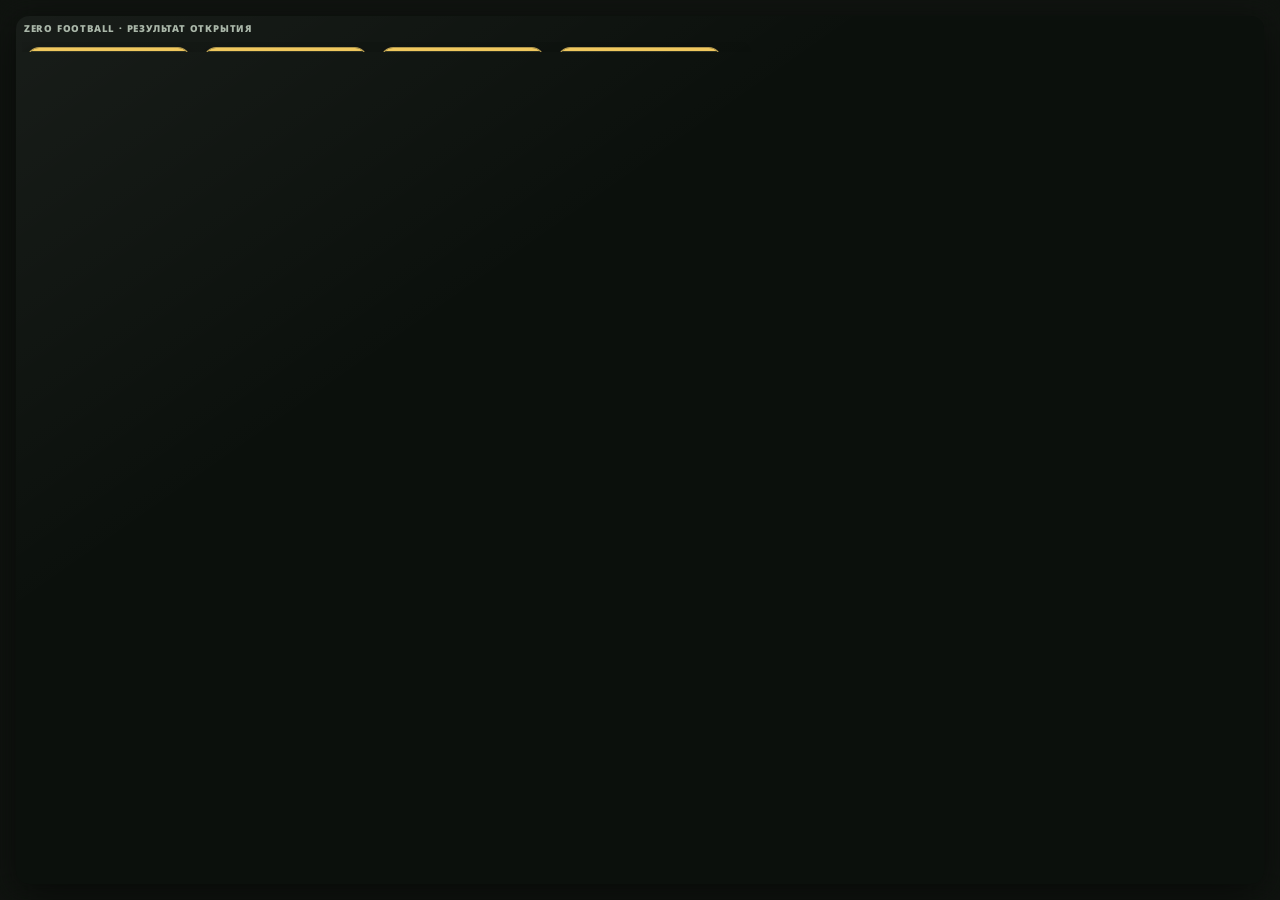
==== test-pack-render.html @ e275e0d5 "199 1" ====
<!doctype html><html lang="ru"><head><meta charset="utf-8"><meta name="viewport" content="width=device-width, initial-scale=1"><link rel="stylesheet" href="css/01-base.css">
<link rel="stylesheet" href="css/02-layout-and-responsive.css">
<link rel="stylesheet" href="css/03-squad-cards.css">
<link rel="stylesheet" href="css/04-layout-economy.css">
<link rel="stylesheet" href="css/05-pitch-and-mobile.css">
<link rel="stylesheet" href="css/06-visual-refinements.css">
<link rel="stylesheet" href="css/07-unified-card-crop.css">
<link rel="stylesheet" href="css/08-player-card-modal.css">
<link rel="stylesheet" href="css/09-theme-library.css">
<link rel="stylesheet" href="css/10-motion-and-pack-opening.css">
<link rel="stylesheet" href="css/11-theme-and-squad-fixes.css">
<link rel="stylesheet" href="css/12-v41-audio-and-pitch.css">
<link rel="stylesheet" href="css/13-v42-final-layout.css">
<link rel="stylesheet" href="css/14-match-action-gallery.css">
<link rel="stylesheet" href="css/15-v45-fixes.css">
<link rel="stylesheet" href="css/16-v46-fixes.css">
<link rel="stylesheet" href="css/17-v47-collection-filters.css">
<link rel="stylesheet" href="css/18-v48-daily-market.css">
<link rel="stylesheet" href="css/19-v49-resolution-fonts.css">
<link rel="stylesheet" href="css/20-v51-match-and-cleanup.css">
<link rel="stylesheet" href="css/21-v52-progression.css">
<link rel="stylesheet" href="css/22-v53-account-stamina.css">
<link rel="stylesheet" href="css/23-v56-release.css?v=56">
<link rel="stylesheet" href="css/24-v57-daily-player-cards.css?v=57">
<link rel="stylesheet" href="css/25-v58-promo-codes.css?v=59">
<link rel="stylesheet" href="css/26-v59-release-fixes.css?v=60">
<link rel="stylesheet" href="css/27-v60-supabase.css?v=60">
<link rel="stylesheet" href="css/28-v61-auth-multiplayer.css?v=61">
<link rel="stylesheet" href="css/29-v62-live-multiplayer.css?v=62">
<link rel="stylesheet" href="css/30-v63-pack-inventory.css?v=63">
<link rel="stylesheet" href="css/31-v64-duplicate-batch-stability.css?v=64">
<link rel="stylesheet" href="css/32-v65-team-upgrades.css?v=66">
<link rel="stylesheet" href="css/33-v66-community.css?v=66">
<link rel="stylesheet" href="css/34-v67-release-polish.css?v=67">
<link rel="stylesheet" href="css/35-v68-mobile-market-design.css?v=68">
<link rel="stylesheet" href="css/36-v69-support-space.css?v=69">
<link rel="stylesheet" href="css/37-v70-transfer-cards-and-admin.css?v=70">
<link rel="stylesheet" href="css/38-v71-medical-and-injuries.css">
<link rel="stylesheet" href="css/39-v74-pack-purchase-visibility.css?v=74">
<link rel="stylesheet" href="css/40-v75-match-pack-stamina-fixes.css?v=75">
<link rel="stylesheet" href="css/41-v76-crest-polish.css?v=77">
<link rel="stylesheet" href="css/42-v77-match-and-pack-layout.css?v=77">
<link rel="stylesheet" href="css/43-v78-single-screen-static-pack-opening.css?v=78">
<link rel="stylesheet" href="css/44-v79-pack-reveal-animation.css?v=79">
<link rel="stylesheet" href="css/45-v81-pack-one-screen.css?v=81">
<link rel="stylesheet" href="css/46-v82-card-shape-and-reveal.css?v=82">
<link rel="stylesheet" href="css/47-v83-crest-and-pack-animation.css?v=83">
<link rel="stylesheet" href="css/48-v85-collection-packs-layout.css?v=85">
<link rel="stylesheet" href="css/49-v86-search-cancel-and-multi-pack.css?v=86">
<link rel="stylesheet" href="css/50-v87-search-cancel.css?v=87">
<link rel="stylesheet" href="css/51-v88-pack-images.css?v=88">
<link rel="stylesheet" href="css/52-v89-pack-player-images.css?v=90">
<link rel="stylesheet" href="css/53-v90-pack-compact-grid.css?v=90">
<link rel="stylesheet" href="css/54-v91-pack-shared-portraits.css?v=91">
<link rel="stylesheet" href="css/55-v92-management-improvements.css?v=92">
<link rel="stylesheet" href="css/56-v93-pack-batch-grid.css?v=93">
<link rel="stylesheet" href="css/64-v94-user-request-fixes.css?v=94">
<link rel="stylesheet" href="css/65-v96-opening-economy-polish.css?v=96">
<link rel="stylesheet" href="css/66-v97-match-results-and-portrait-cards.css?v=97">
<link rel="stylesheet" href="css/67-v98-pack-cards-match-collection.css?v=98"><style>body{margin:0;background:#101410} .pack-opening{position:relative!important;inset:auto!important;min-height:100vh!important;display:block!important;padding:16px!important} .opening-box{width:100%!important;max-height:none!important;min-height:0!important;text-align:left!important} .opening-main{height:calc(100vh - 140px)!important;min-height:0!important} .revealed-cards{height:100%!important} .player-card{max-width:100%!important}</style></head><body><div class="pack-opening"><div class="opening-box"><div class="opening-topline">ZERO FOOTBALL · РЕЗУЛЬТАТ ОТКРЫТИЯ</div><div class="opening-main"><div class="revealed-cards collection-grid"><div class="revealed-card"><article class="player-card" style="--rarity-color:#f0c85e;--player-glow:#f0c85e22"><div class="player-card-head"><div><div class="player-overall">90</div><span class="player-position">ЦП / ОП</span></div><span class="rarity-badge">ЭЛИТА</span></div><div class="player-portrait has-photo"><div class="portrait-circle">КЛ</div><img class="portrait-photo" src="data:image/svg+xml,%3Csvg xmlns='http://www.w3.org/2000/svg' width='400' height='533' viewBox='0 0 400 533'%3E%3Crect width='400' height='533' fill='%233c5945'/%3E%3Ccircle cx='200' cy='140' r='80' fill='%23c99b73'/%3E%3Cpath d='M70 520 Q80 250 200 250 Q320 250 330 520' fill='%231d2936'/%3E%3C/svg%3E" alt="Конрад Лаймер"></div><div class="player-card-body"><strong>Конрад Лаймер</strong><div class="player-meta"><span>🇦🇹 Австрия</span></div><div class="player-market-value">€ 78,5 млн</div><div class="player-meta"><span class="real-club">Бавария</span></div><div class="player-status"></div></div></article></div><div class="revealed-card"><article class="player-card" style="--rarity-color:#f0c85e;--player-glow:#f0c85e22"><div class="player-card-head"><div><div class="player-overall">90</div><span class="player-position">ЦП / ОП</span></div><span class="rarity-badge">ЭЛИТА</span></div><div class="player-portrait has-photo"><div class="portrait-circle">КЛ</div><img class="portrait-photo" src="data:image/svg+xml,%3Csvg xmlns='http://www.w3.org/2000/svg' width='400' height='533' viewBox='0 0 400 533'%3E%3Crect width='400' height='533' fill='%233c5945'/%3E%3Ccircle cx='200' cy='140' r='80' fill='%23c99b73'/%3E%3Cpath d='M70 520 Q80 250 200 250 Q320 250 330 520' fill='%231d2936'/%3E%3C/svg%3E" alt="Конрад Лаймер"></div><div class="player-card-body"><strong>Конрад Лаймер</strong><div class="player-meta"><span>🇦🇹 Австрия</span></div><div class="player-market-value">€ 78,5 млн</div><div class="player-meta"><span class="real-club">Бавария</span></div><div class="player-status"></div></div></article></div><div class="revealed-card"><article class="player-card" style="--rarity-color:#f0c85e;--player-glow:#f0c85e22"><div class="player-card-head"><div><div class="player-overall">90</div><span class="player-position">ЦП / ОП</span></div><span class="rarity-badge">ЭЛИТА</span></div><div class="player-portrait has-photo"><div class="portrait-circle">КЛ</div><img class="portrait-photo" src="data:image/svg+xml,%3Csvg xmlns='http://www.w3.org/2000/svg' width='400' height='533' viewBox='0 0 400 533'%3E%3Crect width='400' height='533' fill='%233c5945'/%3E%3Ccircle cx='200' cy='140' r='80' fill='%23c99b73'/%3E%3Cpath d='M70 520 Q80 250 200 250 Q320 250 330 520' fill='%231d2936'/%3E%3C/svg%3E" alt="Конрад Лаймер"></div><div class="player-card-body"><strong>Конрад Лаймер</strong><div class="player-meta"><span>🇦🇹 Австрия</span></div><div class="player-market-value">€ 78,5 млн</div><div class="player-meta"><span class="real-club">Бавария</span></div><div class="player-status"></div></div></article></div><div class="revealed-card"><article class="player-card" style="--rarity-color:#f0c85e;--player-glow:#f0c85e22"><div class="player-card-head"><div><div class="player-overall">90</div><span class="player-position">ЦП / ОП</span></div><span class="rarity-badge">ЭЛИТА</span></div><div class="player-portrait has-photo"><div class="portrait-circle">КЛ</div><img class="portrait-photo" src="data:image/svg+xml,%3Csvg xmlns='http://www.w3.org/2000/svg' width='400' height='533' viewBox='0 0 400 533'%3E%3Crect width='400' height='533' fill='%233c5945'/%3E%3Ccircle cx='200' cy='140' r='80' fill='%23c99b73'/%3E%3Cpath d='M70 520 Q80 250 200 250 Q320 250 330 520' fill='%231d2936'/%3E%3C/svg%3E" alt="Конрад Лаймер"></div><div class="player-card-body"><strong>Конрад Лаймер</strong><div class="player-meta"><span>🇦🇹 Австрия</span></div><div class="player-market-value">€ 78,5 млн</div><div class="player-meta"><span class="real-club">Бавария</span></div><div class="player-status"></div></div></article></div></div></div></div></div></body></html>
---- css/01-base.css ----
@import url('https://fonts.googleapis.com/css2?family=Barlow+Condensed:wght@500;600;700;800;900&family=Inter:wght@400;500;600;700;800&display=swap');
:root{--bg:#101410;--panel:#191e19;--panel2:#202720;--panel3:#252e25;--text:#f3f5ef;--muted:#9ba69a;--line:rgba(255,255,255,.09);--lime:#c8ff44;--lime2:#a9e62b;--red:#ff655f;--gold:#f7c85a;--blue:#78b6ff;--shadow:0 22px 70px rgba(0,0,0,.28);--radius:18px}
*{box-sizing:border-box}html{background:var(--bg)}body{margin:0;background:radial-gradient(ellipse at 50% -30%,#263726 0,transparent 55%),var(--bg);font-family:Inter,system-ui,sans-serif;color:var(--text);min-height:100vh}button,input,select{font:inherit}button{cursor:pointer}button:focus-visible,input:focus-visible,select:focus-visible{outline:2px solid var(--lime);outline-offset:2px}button:disabled{opacity:.45;cursor:not-allowed}.app-shell{min-height:100vh}.boot-screen{min-height:100vh;display:flex;flex-direction:column;align-items:center;justify-content:center;gap:14px;color:var(--muted)}.boot-screen p{font-size:12px}.brand-mark{width:58px;height:58px;background:var(--lime);color:#10150b;display:grid;place-items:center;font:900 25px 'Barlow Condensed',sans-serif;transform:skew(-7deg);border-radius:12px}.brand-name{font:900 28px 'Barlow Condensed',sans-serif;letter-spacing:1.4px;color:#fff}.brand-name span{color:var(--lime)}
/* shared */
.eyebrow{font-size:10px;text-transform:uppercase;letter-spacing:1.7px;color:var(--lime);font-weight:800}.muted{color:var(--muted)}.small{font-size:12px}.tiny{font-size:10px}.h1,.h2,.h3{font-family:'Barlow Condensed',Impact,sans-serif;letter-spacing:.3px;margin:0;text-transform:uppercase}.h1{font-size:clamp(32px,4vw,48px);line-height:1}.h2{font-size:28px}.h3{font-size:20px}.page-subtitle{color:var(--muted);font-size:13px;margin:9px 0 0;line-height:1.6}.btn{transition:transform .12s ease,filter .12s ease,box-shadow .12s ease}.btn:active,.match-choice:active,.player-slot:active,.pack-card button:active{transform:translateY(2px) scale(.97);filter:brightness(1.2);box-shadow:0 0 0 3px rgba(200,255,68,.15)}
.btn{border:1px solid transparent;border-radius:11px;padding:12px 16px;display:inline-flex;align-items:center;justify-content:center;gap:8px;font-size:12px;font-weight:800;letter-spacing:.1px;transition:transform .15s,background .15s,border-color .15s;color:var(--text);background:var(--panel3)}.btn:hover{transform:translateY(-1px)}.btn-primary{background:var(--lime);color:#13180b}.btn-primary:hover{background:#d8ff78}.btn-secondary{background:rgba(255,255,255,.055);border-color:var(--line)}.btn-quiet{background:transparent;border-color:var(--line);color:var(--muted)}.btn-danger{background:rgba(255,101,95,.13);border-color:rgba(255,101,95,.22);color:#ff9792}.btn-sm{padding:8px 11px;font-size:11px;border-radius:9px}.btn-full{width:100%}.icon-btn{height:36px;width:36px;border:1px solid var(--line);border-radius:10px;background:rgba(255,255,255,.045);color:var(--text);display:grid;place-items:center}.card{background:linear-gradient(145deg,rgba(255,255,255,.035),transparent 65%),var(--panel);border:1px solid var(--line);border-radius:var(--radius);padding:20px;min-width:0}.card-header{display:flex;align-items:flex-start;justify-content:space-between;gap:14px;margin-bottom:17px}.card-header p{margin:5px 0 0;color:var(--muted);font-size:12px;line-height:1.5}.divider{height:1px;background:var(--line);margin:15px 0}.pill{display:inline-flex;align-items:center;gap:6px;padding:6px 9px;border-radius:99px;background:rgba(255,255,255,.07);color:#d9e0d7;font-size:10px;font-weight:800}.pill-lime{background:rgba(200,255,68,.12);color:var(--lime)}.pill-red{background:rgba(255,101,95,.13);color:#ff9691}.field{display:flex;flex-direction:column;gap:8px;min-width:0}.field label{color:#bbc4b8;font-size:11px;font-weight:700}.field input,.field select{background:#111611;border:1px solid var(--line);color:var(--text);border-radius:10px;padding:12px 13px;width:100%;min-width:0}.field input::placeholder{color:#647064}.field select{appearance:auto}.field-row{display:grid;grid-template-columns:1fr 1fr;gap:12px}.form-grid{display:grid;gap:15px}.section-heading{display:flex;align-items:flex-end;justify-content:space-between;gap:16px;margin-bottom:20px}.section-heading .actions{display:flex;gap:8px;flex-wrap:wrap}.color-pair{display:flex;gap:8px;align-items:center}.color-input{height:39px;width:47px;padding:3px!important;border-radius:9px!important;overflow:hidden}.statline{display:flex;justify-content:space-between;gap:10px;color:var(--muted);font-size:11px;margin:9px 0 5px}.progress{height:5px;background:rgba(255,255,255,.09);border-radius:9px;overflow:hidden}.progress span{height:100%;display:block;background:var(--lime);border-radius:9px}.empty-state{padding:36px 20px;border:1px dashed rgba(255,255,255,.16);border-radius:16px;text-align:center;color:var(--muted)}.empty-icon{font-size:29px;margin-bottom:9px}.empty-state strong{display:block;color:var(--text);margin-bottom:6px}.topline{display:flex;align-items:center;justify-content:space-between;gap:12px;margin-bottom:22px}.topline .tagline{font-size:11px;color:var(--muted)}
/* start */
.start-screen{min-height:100vh;padding:30px 18px;display:grid;place-items:center;position:relative;overflow:hidden}.start-screen:before,.start-screen:after{content:'';position:absolute;border:1px solid rgba(200,255,68,.08);border-radius:50%;width:660px;height:660px;pointer-events:none}.start-screen:after{width:900px;height:900px}.start-wrap{width:min(100%,1000px);position:relative;z-index:1}.start-brand{display:flex;align-items:center;gap:12px;margin-bottom:35px}.start-brand .brand-mark{width:50px;height:50px}.start-brand .brand-name{font-size:25px}.start-layout{display:grid;grid-template-columns:1fr .9fr;gap:22px;align-items:stretch}.start-hero{min-height:490px;position:relative;overflow:hidden;background:linear-gradient(160deg,rgba(200,255,68,.13),transparent 45%),linear-gradient(135deg,#202a21,#111511);border:1px solid var(--line);border-radius:24px;padding:34px;display:flex;flex-direction:column;justify-content:space-between}.hero-orb{position:absolute;width:270px;height:270px;border:1px solid rgba(200,255,68,.23);border-radius:50%;right:-78px;top:120px;box-shadow:0 0 0 24px rgba(200,255,68,.025),0 0 0 60px rgba(200,255,68,.018)}.hero-orb:before{content:'⚽';position:absolute;font-size:150px;left:38px;top:40px;filter:drop-shadow(0 12px 28px #0008)}.start-hero h1{font:900 clamp(54px,7vw,88px)/.85 'Barlow Condensed',sans-serif;letter-spacing:-1.5px;text-transform:uppercase;margin:23px 0}.start-hero h1 span{color:var(--lime)}.hero-bottom{position:relative;z-index:1}.hero-bottom p{font-size:12px;line-height:1.7;color:#aeb9ac;max-width:280px}.feature-row{display:flex;gap:7px;flex-wrap:wrap;margin-top:18px}.feature-row span{background:rgba(255,255,255,.07);border:1px solid var(--line);border-radius:7px;padding:7px 9px;font-size:9px;font-weight:800;letter-spacing:.4px}.start-panel{background:var(--panel);border:1px solid var(--line);border-radius:24px;padding:27px;min-height:490px;display:flex;flex-direction:column}.start-panel h2{font:800 30px 'Barlow Condensed',sans-serif;text-transform:uppercase;margin:8px 0}.start-panel>p{color:var(--muted);font-size:12px;line-height:1.7;margin:0 0 22px}.saved-clubs{display:grid;gap:9px;margin-bottom:15px}.saved-club-row{display:flex;gap:6px;align-items:stretch}.saved-club-row .saved-club{flex:1;min-width:0}.saved-club-row>.btn{flex-shrink:0}.saved-club{display:flex;align-items:center;gap:12px;background:#111611;border:1px solid var(--line);padding:12px;border-radius:13px;text-align:left;color:var(--text);width:100%}.saved-club:hover{border-color:rgba(200,255,68,.45);background:#1a2119}.club-crest{width:43px;height:43px;flex-shrink:0;display:grid;place-items:center;clip-path:polygon(8% 0,92% 0,88% 71%,50% 100%,12% 71%);font-size:23px;background:var(--crest-color,var(--lime));color:#13170c}.saved-club-copy{flex:1;min-width:0}.saved-club-copy strong{display:block;font-size:12px;overflow:hidden;text-overflow:ellipsis;white-space:nowrap}.saved-club-copy small{display:block;color:var(--muted);font-size:10px;margin-top:4px}.saved-club .club-arrow{color:var(--lime);font-size:19px}.start-footer{margin-top:auto;padding-top:20px;color:#6f7b6e;font-size:10px;line-height:1.5}.create-club-form{display:grid;gap:14px}.logo-editor{display:flex;align-items:center;gap:14px;background:#111611;border:1px solid var(--line);border-radius:13px;padding:13px}.crest-big{height:70px;width:63px;flex-shrink:0;display:grid;place-items:center;clip-path:polygon(8% 0,92% 0,88% 71%,50% 100%,12% 71%);font-size:30px;color:#10140c;background:var(--crest-color,var(--lime));text-shadow:0 1px rgba(255,255,255,.3)}.symbol-picks{display:flex;gap:5px;flex-wrap:wrap}.symbol-pick{border:1px solid var(--line);background:#222a21;border-radius:8px;width:31px;height:31px;display:grid;place-items:center}.symbol-pick.active{border-color:var(--lime);background:rgba(200,255,68,.12)}
/* application layout */
.game-layout{min-height:100vh;display:grid;grid-template-columns:234px minmax(0,1fr)}.sidebar{position:sticky;top:0;height:100vh;padding:24px 15px 16px;background:#121712;border-right:1px solid var(--line);display:flex;flex-direction:column;z-index:5}.sidebar-brand{display:flex;align-items:center;gap:10px;padding:0 10px 26px}.sidebar-brand .brand-mark{width:39px;height:39px;border-radius:9px;font-size:19px}.sidebar-brand .brand-name{font-size:18px;letter-spacing:.6px}.nav-label{color:#697466;font-size:9px;letter-spacing:1.6px;font-weight:900;padding:12px 12px 8px;text-transform:uppercase}.nav-menu{display:grid;gap:5px}.nav-item{border:1px solid transparent;background:transparent;color:#9aa596;display:flex;align-items:center;gap:12px;text-align:left;padding:12px;border-radius:10px;font-size:12px;font-weight:700;transition:.15s}.nav-item:hover{background:rgba(255,255,255,.04);color:#fff}.nav-item.active{background:rgba(200,255,68,.11);border-color:rgba(200,255,68,.12);color:var(--lime)}.nav-icon{width:21px;text-align:center;font-size:16px}.nav-spacer{flex:1}.sidebar-club{border:1px solid var(--line);background:rgba(255,255,255,.025);border-radius:13px;padding:12px;margin-top:16px}.sidebar-club-head{display:flex;align-items:center;gap:9px}.sidebar-club .club-crest{width:35px;height:35px;font-size:18px}.sidebar-club strong{font-size:11px;display:block;max-width:120px;white-space:nowrap;overflow:hidden;text-overflow:ellipsis}.sidebar-club small{color:var(--muted);font-size:9px}.sidebar-club .balance{margin-top:12px;padding-top:10px;border-top:1px solid var(--line);display:flex;justify-content:space-between;font-size:11px}.sidebar-bottom{display:flex;gap:6px;margin-top:10px}.sidebar-bottom .btn{flex:1;padding:9px 5px;font-size:9px}.main-area{min-width:0;padding:25px clamp(16px,3.2vw,43px) 45px;max-width:1600px;width:100%;margin:0 auto}.topbar{display:flex;align-items:center;justify-content:space-between;gap:16px;margin-bottom:28px}.crumb{display:flex;align-items:center;gap:8px;color:var(--muted);font-size:11px}.crumb b{color:#edf1e8}.top-actions{display:flex;align-items:center;gap:9px}.coin-chip{display:flex;align-items:center;gap:7px;background:#24291f;border:1px solid rgba(200,255,68,.15);padding:9px 12px;border-radius:10px;color:var(--lime);font-size:11px;font-weight:800}.profile-circle{width:34px;height:34px;border-radius:10px;background:var(--lime);color:#14180b;display:grid;place-items:center;font-weight:900;font-size:12px}.mobile-menu{display:none}
/* dashboard */
.welcome-banner{position:relative;overflow:hidden;min-height:230px;padding:29px 32px;background:linear-gradient(105deg,rgba(200,255,68,.12),transparent 60%),linear-gradient(130deg,#283527,#161d16);border:1px solid rgba(200,255,68,.15);border-radius:20px;display:flex;align-items:center;justify-content:space-between;gap:20px;margin-bottom:19px}.welcome-banner:after{content:'⚽';position:absolute;right:6%;top:5%;font-size:170px;opacity:.09;transform:rotate(-22deg);pointer-events:none}.welcome-copy{position:relative;z-index:1;max-width:520px}.welcome-copy h1{font:900 clamp(34px,4vw,48px)/.96 'Barlow Condensed',sans-serif;margin:12px 0;text-transform:uppercase}.welcome-copy h1 span{color:var(--lime)}.welcome-copy p{font-size:12px;color:#aeb8a9;line-height:1.7;max-width:420px;margin-bottom:20px}.banner-crest-wrap{position:relative;z-index:1;margin-right:6%;}.banner-crest{width:137px;height:150px;display:grid;place-items:center;clip-path:polygon(6% 0,94% 0,87% 75%,50% 100%,13% 75%);background:var(--crest-color,var(--lime));color:#11170b;font-size:70px;filter:drop-shadow(0 15px 20px #0008);position:relative}.banner-crest:after{content:'';position:absolute;inset:9px;clip-path:inherit;border:2px solid currentColor;opacity:.6}.stat-grid{display:grid;grid-template-columns:repeat(4,minmax(0,1fr));gap:12px;margin-bottom:19px}.metric-card{background:var(--panel);border:1px solid var(--line);border-radius:14px;padding:16px;min-width:0}.metric-top{display:flex;justify-content:space-between;align-items:center;color:var(--muted);font-size:10px;gap:5px}.metric-symbol{height:29px;width:29px;border-radius:9px;display:grid;place-items:center;background:rgba(200,255,68,.1);color:var(--lime);font-size:14px}.metric-value{font:800 31px 'Barlow Condensed',sans-serif;margin:12px 0 3px}.metric-note{font-size:9px;color:#80907c}.dashboard-grid{display:grid;grid-template-columns:1.2fr .8fr;gap:16px}.quick-actions{display:grid;grid-template-columns:1fr 1fr;gap:9px}.quick-action{background:#202720;border:1px solid var(--line);border-radius:12px;padding:14px;text-align:left;color:var(--text);min-height:105px}.quick-action:hover{border-color:rgba(200,255,68,.45)}.quick-action .qa-icon{font-size:22px;margin-bottom:11px}.quick-action strong{font-size:11px;display:block;margin-bottom:4px}.quick-action small{color:var(--muted);font-size:10px;line-height:1.5}.recent-list{display:grid;gap:0}.recent-row{display:flex;align-items:center;gap:11px;padding:12px 0;border-bottom:1px solid var(--line)}.recent-row:last-child{border-bottom:0}.recent-icon{width:35px;height:35px;border-radius:10px;background:rgba(255,255,255,.055);display:grid;place-items:center;flex-shrink:0}.recent-row strong{display:block;font-size:11px}.recent-row small{color:var(--muted);font-size:10px;display:block;margin-top:4px}.recent-row .right{margin-left:auto;text-align:right;font-size:11px;font-weight:800}.positive{color:var(--lime)}
/* team */
.team-layout{display:grid;grid-template-columns:minmax(0,1.25fr) minmax(270px,.75fr);gap:16px;align-items:start}.team-controls{display:flex;align-items:center;gap:8px;flex-wrap:wrap}.select-compact{max-width:160px;background:#111611;border:1px solid var(--line);color:var(--text);padding:9px;border-radius:9px;font-size:11px}.pitch{position:relative;min-height:450px;border-radius:15px;overflow:hidden;border:1px solid rgba(255,255,255,.23);background:repeating-linear-gradient(0deg,rgba(255,255,255,.035) 0px,rgba(255,255,255,.035) 54px,rgba(255,255,255,.008) 54px,rgba(255,255,255,.008) 108px),linear-gradient(120deg,#28512f,#193c25);margin-bottom:15px}.pitch:before{content:'';position:absolute;left:4%;right:4%;top:4%;bottom:4%;border:1px solid rgba(255,255,255,.35);border-radius:2px;pointer-events:none}.pitch-circle{position:absolute;width:126px;height:126px;left:50%;top:50%;transform:translate(-50%,-50%);border:1px solid rgba(255,255,255,.32);border-radius:50%}.pitch-midline{position:absolute;top:50%;left:4%;right:4%;border-top:1px solid rgba(255,255,255,.32)}.penalty{position:absolute;left:29%;right:29%;height:14%;border:1px solid rgba(255,255,255,.32)}.penalty.top{top:4%;border-top:0}.penalty.bottom{bottom:4%;border-bottom:0}.player-slot-wrap{position:absolute;transform:translate(-50%,-50%);display:flex;align-items:center;flex-direction:column}.player-slot-wrap .player-slot{position:static;transform:none}.captain-toggle{position:absolute;right:-7px;top:-7px;z-index:3;border:1px solid #f7c85a;background:#202720;color:#f7c85a;border-radius:50%;width:21px;height:21px;font-size:12px;padding:0}.captain-active{background:#f7c85a;color:#171a12}.slot-portrait{height:100%;width:100%;object-fit:cover;object-position:top center;border-radius:8px}.player-slot{position:absolute;transform:translate(-50%,-50%);width:70px;border:0;background:transparent;color:#fff;padding:0;text-align:center;z-index:2}.player-slot:hover .slot-card{position:relative;overflow:hidden}.slot-card .rating{z-index:2}.slot-card{border-color:var(--lime);transform:translateY(-3px)}.slot-card{position:relative;overflow:hidden}.slot-card .rating{z-index:2}.slot-card{height:48px;min-width:48px;width:48px;margin:0 auto 4px;display:flex;flex-direction:column;align-items:center;justify-content:center;clip-path:polygon(7% 0,93% 0,88% 73%,50% 100%,12% 73%);background:var(--crest-color,var(--lime));color:#11160c;font-size:17px;font-weight:900;transition:.15s;position:relative}.slot-card .rating{position:absolute;top:2px;left:4px;font-size:10px}.slot-name{font-size:9px;line-height:1.1;text-shadow:0 1px 4px #000;font-weight:800;max-width:70px;overflow:hidden;text-overflow:ellipsis;white-space:nowrap}.slot-role{font-size:8px;color:#d5e5d1;text-shadow:0 1px 4px #000;margin-top:3px}.bench-grid{display:grid;grid-template-columns:repeat(5,minmax(0,1fr));gap:8px}.bench-card{background:#202720;border:1px solid var(--line);padding:9px 4px;border-radius:10px;text-align:center;color:var(--text);min-width:0}.bench-card:hover{border-color:var(--lime)}.bench-avatar{width:34px;height:38px;clip-path:polygon(7% 0,93% 0,88% 73%,50% 100%,12% 73%);background:var(--rarity-color,var(--lime));color:#11160b;display:grid;place-items:center;margin:0 auto 7px;font:900 13px 'Barlow Condensed',sans-serif}.bench-card strong{display:block;font-size:9px;overflow:hidden;text-overflow:ellipsis;white-space:nowrap}.bench-card small{color:var(--muted);font-size:8px;display:block;margin-top:4px}.squad-list{display:grid;gap:8px}.squad-item{display:flex;align-items:center;gap:10px;background:rgba(255,255,255,.025);border:1px solid var(--line);padding:9px;border-radius:11px;min-width:0}.mini-player{width:46px;height:58px;flex-shrink:0;position:relative;overflow:hidden;border-radius:7px;clip-path:none;background:#18251d;color:transparent}clip-path:polygon(7% 0,93% 0,88% 73%,50% 100%,12% 73%);background:var(--rarity-color,var(--lime));color:#11160b;display:grid;place-items:center;font:900 15px 'Barlow Condensed',sans-serif}.squad-info{flex:1;min-width:0}.squad-info strong{font-size:11px;display:block;white-space:normal;overflow-wrap:anywhere;line-height:1.15}.squad-info small{font-size:9px;color:var(--muted);display:block;margin-top:3px}.rating-badge{font:800 17px 'Barlow Condensed',sans-serif;color:#f6d878}.squad-tools{display:flex;gap:7px;flex-wrap:wrap}.style-cards{display:grid;grid-template-columns:repeat(3,1fr);gap:7px}.style-option{border:1px solid var(--line);background:#141914;color:var(--muted);border-radius:10px;padding:12px 7px;text-align:center}.style-option .style-icon{font-size:19px;display:block;margin-bottom:7px}.style-option strong{font-size:10px;display:block}.style-option small{font-size:9px;display:block;margin-top:4px}.style-option.active{border-color:var(--lime);background:rgba(200,255,68,.09);color:var(--lime)}
/* player cards & packs */
.pack-grid{display:grid;grid-template-columns:repeat(3,minmax(0,1fr));gap:15px}.pack-card{border:1px solid var(--line);border-radius:18px;padding:18px;background:linear-gradient(160deg,rgba(255,255,255,.04),transparent 55%),var(--panel);position:relative;overflow:hidden;display:flex;flex-direction:column;min-height:315px}.pack-card:before{content:'';position:absolute;width:190px;height:190px;right:-70px;top:-65px;border-radius:50%;background:var(--pack-glow,rgba(200,255,68,.12));filter:blur(6px)}.pack-art{height:112px;display:grid;place-items:center;position:relative;margin-bottom:12px}.pack-box{height:96px;width:74px;position:relative;display:grid;place-items:center;background:linear-gradient(145deg,var(--pack-color,#d0ff64),#354426);clip-path:polygon(12% 0,88% 0,100% 15%,100% 88%,50% 100%,0 88%,0 15%);color:#10150b;font:900 21px 'Barlow Condensed',sans-serif;transform:rotate(-7deg);box-shadow:0 14px 30px #0008}.pack-box:after{content:'ZF';position:absolute;left:0;right:0;top:35px;padding:5px;background:rgba(255,255,255,.35);text-align:center;font-size:20px}.pack-type{font-size:9px;letter-spacing:1.5px;font-weight:900;color:var(--pack-color,var(--lime));text-transform:uppercase}.pack-card h3{font:800 23px 'Barlow Condensed',sans-serif;text-transform:uppercase;margin:7px 0}.pack-card p{font-size:10px;color:var(--muted);line-height:1.6;margin:0 0 16px;min-height:33px}.pack-bottom{margin-top:auto;display:flex;align-items:center;justify-content:space-between;gap:8px}.pack-price{font-size:12px;font-weight:900;color:var(--gold)}.pack-footnote{font-size:10px;color:var(--muted);margin-top:15px}.rarity-badge{font-size:8px;text-transform:uppercase;letter-spacing:.5px;font-weight:900;padding:4px 6px;border-radius:5px;background:rgba(255,255,255,.08);color:var(--rarity-color,var(--lime))}.player-grid{display:grid;grid-template-columns:repeat(auto-fill,minmax(150px,1fr));gap:12px}.player-card{border:1px solid rgba(255,255,255,.12);border-radius:13px;overflow:hidden;background:linear-gradient(160deg,var(--player-glow,rgba(200,255,68,.13)),transparent 42%),#202820;position:relative;min-width:0}.player-card:before{content:'';height:3px;position:absolute;top:0;left:0;right:0;background:var(--rarity-color,var(--lime))}.player-card-head{padding:12px 12px 5px;display:flex;justify-content:space-between;align-items:flex-start;gap:5px}.player-overall{font:900 27px 'Barlow Condensed',sans-serif;color:var(--rarity-color,var(--lime));line-height:1}.player-position{display:block;font-size:9px;font-weight:800;color:var(--muted);margin-top:3px}.player-portrait{height:77px;display:grid;place-items:center;position:relative}.portrait-circle{width:69px;height:69px;border-radius:50% 50% 43% 43%;background:linear-gradient(145deg,var(--rarity-color,var(--lime)),#263124);display:grid;place-items:center;color:#11160b;font:900 29px 'Barlow Condensed',sans-serif;border:3px solid rgba(255,255,255,.17);box-shadow:0 8px 18px #0005}.player-number{position:absolute;bottom:0;font:900 21px 'Barlow Condensed',sans-serif;color:rgba(255,255,255,.18)}.player-card-body{padding:11px 12px 13px}.player-card-body strong{font-size:11px;display:block;overflow:hidden;text-overflow:ellipsis;white-space:nowrap}.player-meta{font-size:9px;color:var(--muted);display:flex;justify-content:space-between;gap:6px;margin-top:5px}.player-mini-stats{display:grid;grid-template-columns:repeat(3,1fr);gap:3px;margin-top:10px}.player-mini-stats span{border-radius:5px;background:rgba(0,0,0,.18);text-align:center;padding:5px 1px;font-size:8px;color:#d1d9ce}.player-mini-stats b{color:var(--text);display:block;font-size:10px;margin-bottom:3px}.pack-opening{position:fixed;inset:0;background:rgba(5,8,5,.86);z-index:30;display:grid;place-items:center;padding:20px;backdrop-filter:blur(10px)}.opening-box{width:min(100%,900px);max-height:92vh;overflow:auto;text-align:center;padding:12px}.pack-opening{animation:overlayIn .25s ease-out}@keyframes overlayIn{from{opacity:0}to{opacity:1}}.pack-opening .opening-box{animation:boxPop .35s ease-out}@keyframes boxPop{from{transform:scale(.94) translateY(12px)}to{transform:none}}.opening-flash{font:900 clamp(36px,7vw,68px)/.92 'Barlow Condensed',sans-serif;text-transform:uppercase;margin:15px 0}.opening-flash span{color:var(--lime)}.revealed-cards{display:grid;grid-template-columns:repeat(auto-fit,minmax(120px,1fr));gap:10px;margin:25px 0}.revealed-card{opacity:0;animation:packDrop .62s cubic-bezier(.2,.8,.2,1) forwards;transform-origin:top center}.revealed-card:nth-child(1){animation-delay:.35s}.revealed-card:nth-child(2){animation-delay:1.05s}.revealed-card:nth-child(3){animation-delay:1.75s}.revealed-card:nth-child(4){animation-delay:2.45s}.revealed-card:nth-child(5){animation-delay:3.15s}@keyframes packDrop{0%{opacity:0;transform:translateY(-90px) rotate(9deg) scale(.78);filter:brightness(2)}65%{opacity:1;transform:translateY(8px) rotate(-3deg) scale(1.04);filter:brightness(1.3)}82%{transform:translateY(-4px) rotate(1deg) scale(.99)}100%{opacity:1;transform:translateY(0) rotate(0) scale(1);filter:none}}
/* editor */
.editor-layout{display:grid;grid-template-columns:minmax(0,1fr) minmax(270px,.8fr);gap:16px}.kit-preview-wrap{background:radial-gradient(ellipse at 50% 45%,#2d3c2a,transparent 68%),#151b15;border:1px solid var(--line);border-radius:15px;display:grid;place-items:center;min-height:260px;padding:20px}.kit-shirt{width:130px;height:145px;position:relative;background:var(--crest-color,var(--lime));clip-path:polygon(25% 0,38% 8%,62% 8%,75% 0,100% 21%,84% 43%,73% 34%,73% 100%,27% 100%,27% 34%,16% 43%,0 21%);filter:drop-shadow(0 13px 20px #0008)}.kit-shirt.pattern-stripes{background:repeating-linear-gradient(90deg,var(--kit-primary) 0 20px,var(--kit-secondary) 20px 36px)}.kit-shirt.pattern-halves{background:linear-gradient(90deg,var(--kit-primary) 0 50%,var(--kit-secondary) 50%)}.kit-shirt.pattern-hoops{background:repeating-linear-gradient(0deg,var(--kit-primary) 0 19px,var(--kit-secondary) 19px 35px)}.kit-shirt.pattern-diagonal{background:repeating-linear-gradient(135deg,var(--kit-primary) 0 24px,var(--kit-secondary) 24px 43px)}.kit-sponsor-mark{position:absolute;top:75px;left:0;right:0;text-align:center;font:900 8px Arial;color:#111;background:#ffffffbb;padding:2px 0}.kit-shirt:after{content:'ZF';position:absolute;top:48px;left:0;right:0;text-align:center;font:900 18px 'Barlow Condensed',sans-serif;color:rgba(0,0,0,.45)}.pattern-options{display:grid;grid-template-columns:repeat(3,1fr);gap:8px}.pattern-option{background:#151a15;color:var(--muted);border:1px solid var(--line);padding:10px 6px;border-radius:10px;text-align:center;font-size:10px}.pattern-option.active{color:var(--lime);border-color:var(--lime);background:rgba(200,255,68,.07)}.club-identity-preview{display:flex;align-items:center;gap:13px;padding:15px;background:#151a15;border:1px solid var(--line);border-radius:13px}.identity-text strong{display:block;font-size:13px}.identity-text small{color:var(--muted);font-size:10px;display:block;margin-top:5px}
/* expanded systems */
.sponsor-grid{display:grid;grid-template-columns:repeat(auto-fit,minmax(220px,1fr));gap:12px}.sponsor-card{border:1px solid var(--line);background:var(--panel);border-radius:15px;padding:17px}.sponsor-logo{font-size:32px;margin-bottom:9px}.collection-tools{display:flex;gap:8px;flex-wrap:wrap;margin:12px 0 18px}.collection-tools select,.collection-tools input{background:var(--panel);border:1px solid var(--line);color:var(--text);border-radius:9px;padding:10px;min-width:0}.card-actions{display:flex;gap:6px;margin-top:10px}.card-actions button{flex:1}.event-visual{height:90px;border-radius:12px;background:linear-gradient(135deg,#173d2a,#285b37);display:flex;align-items:center;justify-content:center;gap:15px;font-size:35px;margin:12px 0}.energy-track{height:7px;background:rgba(255,255,255,.09);border-radius:20px;overflow:hidden;margin-top:7px}.energy-track span{display:block;height:100%;background:var(--lime)}
/* match */
.match-shell{max-width:960px;margin:0 auto}.match-scoreboard{border-radius:18px;border:1px solid var(--line);background:linear-gradient(120deg,rgba(200,255,68,.09),transparent 45%),var(--panel);padding:24px;display:grid;grid-template-columns:1fr auto 1fr;align-items:center;gap:20px;text-align:center;margin-bottom:16px}.match-team{min-width:0}.match-team .club-crest{height:73px;width:66px;font-size:31px;margin:0 auto 11px}.match-team strong{font-size:12px;display:block;overflow:hidden;text-overflow:ellipsis;white-space:nowrap}.match-center .match-minute{font:900 12px 'Barlow Condensed',sans-serif;color:var(--lime);letter-spacing:1px}.match-score{font:900 44px 'Barlow Condensed',sans-serif;margin:5px 0;letter-spacing:3px}.match-center .match-status{font-size:9px;color:var(--muted);text-transform:uppercase;letter-spacing:1px}.match-event{background:linear-gradient(140deg,rgba(200,255,68,.07),transparent 65%),var(--panel);border:1px solid rgba(200,255,68,.14);border-radius:18px;padding:23px;margin-bottom:14px}.event-top{display:flex;align-items:center;justify-content:space-between;gap:10px;margin-bottom:14px}.event-title{font:800 27px 'Barlow Condensed',sans-serif;text-transform:uppercase;margin:7px 0}.event-description{font-size:12px;line-height:1.7;color:var(--muted);max-width:650px}.choice-grid{display:grid;grid-template-columns:repeat(2,minmax(0,1fr));gap:10px;margin-top:20px}.match-choice{background:#222b21;border:1px solid var(--line);border-radius:12px;color:var(--text);padding:15px;text-align:left;display:flex;align-items:flex-start;gap:11px;min-height:86px;transition:.15s}.match-choice:hover{border-color:var(--lime);background:#283326;transform:translateY(-2px)}.choice-num{height:29px;width:29px;flex-shrink:0;border-radius:8px;background:rgba(200,255,68,.1);color:var(--lime);display:grid;place-items:center;font:900 13px 'Barlow Condensed',sans-serif}.match-choice strong{display:block;font-size:11px;margin-bottom:6px}.match-choice small{display:block;color:var(--muted);font-size:10px;line-height:1.5}.match-log{display:grid;gap:8px}.log-row{display:flex;gap:10px;align-items:flex-start;padding:10px;background:rgba(255,255,255,.025);border-radius:9px;font-size:10px;color:var(--muted);line-height:1.5}.log-minute{color:var(--lime);font-weight:900;min-width:30px}.search-visual{height:140px;position:relative;display:grid;place-items:center;overflow:hidden;margin:15px 0 20px}.search-ring{height:100px;width:100px;border:1px solid rgba(200,255,68,.35);border-radius:50%;position:absolute;animation:pulse 1.7s infinite}.search-ring:nth-child(2){animation-delay:.55s}.search-ring:nth-child(3){animation-delay:1.1s}.search-ball{font-size:45px;position:relative;z-index:1;animation:bob 1.2s infinite ease-in-out}@keyframes pulse{0%{transform:scale(.65);opacity:.9}100%{transform:scale(1.65);opacity:0}}@keyframes bob{0%,100%{transform:translateY(-4px) rotate(-9deg)}50%{transform:translateY(5px) rotate(9deg)}}.found-vs{display:flex;align-items:center;justify-content:center;gap:28px;margin:25px 0}.found-side{text-align:center;min-width:100px}.found-side .club-crest{width:65px;height:73px;font-size:29px;margin:0 auto 10px}.found-side strong{display:block;font-size:12px}.found-side small{display:block;font-size:9px;color:var(--muted);margin-top:5px}.vs-word{font:900 25px 'Barlow Condensed',sans-serif;color:var(--muted);font-style:italic}.result-stamp{display:inline-flex;border:1px solid var(--lime);color:var(--lime);padding:8px 13px;border-radius:7px;font:900 13px 'Barlow Condensed',sans-serif;letter-spacing:1.4px;transform:rotate(-3deg);margin:13px 0}.result-details{display:grid;grid-template-columns:repeat(auto-fit,minmax(130px,1fr));gap:9px;margin:20px 0}.result-metric{background:rgba(255,255,255,.035);border:1px solid var(--line);border-radius:11px;padding:14px}.result-metric span{font-size:9px;color:var(--muted);display:block}.result-metric strong{display:block;font:900 25px 'Barlow Condensed',sans-serif;margin-top:7px}
/* trophies + overlays */
.trophy-grid{display:grid;grid-template-columns:repeat(3,minmax(0,1fr));gap:12px}.trophy-card{background:var(--panel);border:1px solid var(--line);border-radius:15px;padding:18px;text-align:center;position:relative;overflow:hidden}.trophy-card.locked{opacity:.52;filter:saturate(.25)}.trophy-medal{width:68px;height:68px;border-radius:50%;border:1px solid rgba(247,200,90,.5);background:radial-gradient(circle at 30% 25%,#ffdf84,#a36b1f 70%);color:#51320b;display:grid;place-items:center;font-size:30px;margin:0 auto 13px;box-shadow:0 7px 20px #0005}.trophy-card.locked .trophy-medal{background:linear-gradient(145deg,#61675e,#2a302a);border-color:#70776c;color:#a0a69a}.trophy-card h3{font:800 19px 'Barlow Condensed',sans-serif;text-transform:uppercase;margin:0 0 7px}.trophy-card p{color:var(--muted);font-size:10px;line-height:1.6;min-height:32px;margin:0 0 12px}.trophy-status{font-size:9px;text-transform:uppercase;letter-spacing:1px;font-weight:900;color:var(--lime)}.trophy-card.locked .trophy-status{color:var(--muted)}.modal-backdrop{position:fixed;inset:0;background:rgba(2,4,2,.78);z-index:40;display:grid;place-items:center;padding:18px;backdrop-filter:blur(7px)}.modal{background:#1b211b;border:1px solid rgba(255,255,255,.13);border-radius:18px;padding:22px;width:min(100%,490px);max-height:90vh;overflow:auto;box-shadow:var(--shadow)}.modal-head{display:flex;justify-content:space-between;align-items:flex-start;gap:12px;margin-bottom:17px}.modal-head h2{font:800 27px 'Barlow Condensed',sans-serif;text-transform:uppercase;margin:5px 0 0}.modal-player-list{display:grid;gap:7px;max-height:50vh;overflow:auto}.modal-player{display:flex;align-items:center;gap:10px;border:1px solid var(--line);background:#111611;color:var(--text);border-radius:10px;padding:10px;width:100%;text-align:left}.modal-player:hover{border-color:var(--lime)}.modal-player .mini-player{width:31px;height:36px}.modal-player-copy{flex:1;min-width:0}.modal-player-copy strong{display:block;font-size:11px}.modal-player-copy small{display:block;font-size:9px;color:var(--muted);margin-top:4px}.toast-root{position:fixed;right:18px;bottom:18px;z-index:80;display:grid;gap:9px;max-width:min(360px,calc(100vw - 36px))}.toast{background:#283227;border:1px solid rgba(200,255,68,.25);box-shadow:var(--shadow);border-radius:12px;padding:13px 15px;display:flex;align-items:center;gap:10px;font-size:11px;animation:toastIn .25s both}.toast-icon{width:26px;height:26px;background:var(--lime);color:#13180b;display:grid;place-items:center;border-radius:8px;font-weight:900}.toast.error{border-color:rgba(255,101,95,.3)}.toast.error .toast-icon{background:var(--red)}@keyframes toastIn{from{opacity:0;transform:translateY(8px)}to{opacity:1;transform:none}}.hidden{display:none!important}.mobile-nav{display:none}
@media(max-width:1100px){.game-layout{grid-template-columns:205px minmax(0,1fr)}.sidebar{padding:18px 10px}.main-area{padding:22px 20px 38px}.stat-grid{grid-template-columns:repeat(2,minmax(0,1fr))}.team-layout,.editor-layout{grid-template-columns:1fr}.pack-grid{grid-template-columns:repeat(3,minmax(0,1fr))}.pitch{min-height:430px}}
@media(max-width:760px){.start-layout{grid-template-columns:1fr}.start-hero{min-height:250px;padding:25px}.start-hero h1{font-size:56px;margin:15px 0}.hero-orb{width:200px;height:200px;right:-60px;top:85px}.hero-orb:before{font-size:110px;left:32px;top:42px}.start-panel{min-height:auto;padding:22px}.start-brand{margin-bottom:22px}.game-layout{display:block}.sidebar{display:none}.main-area{padding:18px 13px 88px}.topbar{margin-bottom:21px}.mobile-menu{display:grid}.topbar .crumb{display:none}.mobile-nav{position:fixed;display:grid;grid-template-columns:repeat(5,1fr);gap:4px;bottom:0;left:0;right:0;padding:8px 7px calc(8px + env(safe-area-inset-bottom));z-index:20;background:rgba(17,22,17,.96);border-top:1px solid var(--line);backdrop-filter:blur(15px)}.mobile-nav .nav-item{padding:8px 2px;display:flex;flex-direction:column;gap:4px;justify-content:center;text-align:center;font-size:8px;border-radius:8px}.mobile-nav .nav-icon{font-size:17px;width:auto}.welcome-banner{padding:22px;min-height:220px}.welcome-copy h1{font-size:37px}.banner-crest-wrap{margin:0}.banner-crest{width:81px;height:93px;font-size:40px}.welcome-banner:after{right:1%;font-size:110px}.stat-grid{gap:8px}.metric-card{padding:12px}.metric-value{font-size:27px}.dashboard-grid{grid-template-columns:1fr}.card{padding:15px;border-radius:15px}.section-heading{align-items:flex-start;flex-direction:column;margin-bottom:17px}.section-heading .actions{width:100%}.team-controls{width:100%}.pitch{min-height:405px}.player-slot-wrap{position:absolute;transform:translate(-50%,-50%);display:flex;align-items:center;flex-direction:column}.player-slot-wrap .player-slot{position:static;transform:none}.captain-toggle{position:absolute;right:-7px;top:-7px;z-index:3;border:1px solid #f7c85a;background:#202720;color:#f7c85a;border-radius:50%;width:21px;height:21px;font-size:12px;padding:0}.captain-active{background:#f7c85a;color:#171a12}.slot-portrait{height:100%;width:100%;object-fit:cover;object-position:top center;border-radius:8px}.player-slot{width:55px}.slot-card{position:relative;overflow:hidden}.slot-card .rating{z-index:2}.slot-card{height:41px;width:41px;font-size:14px}.slot-name{font-size:8px;max-width:58px}.slot-role{font-size:7px}.bench-grid{grid-template-columns:repeat(5,minmax(0,1fr));gap:5px}.bench-card{padding:8px 2px}.bench-avatar{width:29px;height:33px}.bench-card strong{font-size:8px}.bench-card small{font-size:7px}.pack-grid{grid-template-columns:1fr}.pack-card{min-height:255px}.pack-art{height:80px}.pack-box{height:76px;width:60px}.pack-box:after{top:27px}.player-grid{grid-template-columns:repeat(2,minmax(0,1fr));gap:8px}.player-card-body{padding:9px}.player-card-head{padding:10px 9px 2px}.player-portrait{height:67px}.portrait-circle{width:58px;height:58px}.editor-layout{gap:12px}.field-row{grid-template-columns:1fr 1fr}.match-scoreboard{padding:17px 8px;gap:6px}.match-team .club-crest{height:57px;width:51px;font-size:24px}.match-team strong{font-size:10px}.match-score{font-size:35px}.match-event{padding:16px}.event-title{font-size:24px}.choice-grid{gap:7px}.match-choice{padding:11px 9px;min-height:92px;gap:8px}.choice-num{width:25px;height:25px}.match-choice strong{font-size:10px}.match-choice small{font-size:9px}.found-vs{gap:14px}.trophy-grid{grid-template-columns:repeat(2,minmax(0,1fr));gap:8px}.trophy-card{padding:13px 9px}.trophy-medal{height:55px;width:55px;font-size:24px}.result-details{gap:5px}.result-metric{padding:10px}.result-metric strong{font-size:22px}.sidebar-bottom{display:none}}
@media(max-width:390px){.theme-grid{grid-template-columns:repeat(2,minmax(0,1fr))}.main-area{padding-left:10px;padding-right:10px}.welcome-banner{padding:17px}.welcome-copy h1{font-size:32px}.banner-crest{width:65px;height:76px}.choice-grid{grid-template-columns:1fr}.match-choice{min-height:70px}.pitch{min-height:365px}.player-slot-wrap{position:absolute;transform:translate(-50%,-50%);display:flex;align-items:center;flex-direction:column}.player-slot-wrap .player-slot{position:static;transform:none}.captain-toggle{position:absolute;right:-7px;top:-7px;z-index:3;border:1px solid #f7c85a;background:#202720;color:#f7c85a;border-radius:50%;width:21px;height:21px;font-size:12px;padding:0}.captain-active{background:#f7c85a;color:#171a12}.slot-portrait{height:100%;width:100%;object-fit:cover;object-position:top center;border-radius:8px}.player-slot{width:49px}.slot-card{position:relative;overflow:hidden}.slot-card .rating{z-index:2}.slot-card{width:36px;height:37px}.slot-name{max-width:50px;font-size:7px}.slot-role{font-size:7px}.field-row{grid-template-columns:1fr}.trophy-grid{grid-template-columns:1fr 1fr}.top-actions .coin-chip{padding:8px}.player-grid{grid-template-columns:repeat(2,minmax(0,1fr))}}
/* Real player portraits loaded from Wikipedia page thumbnails when available. */
.player-portrait{overflow:hidden;height:84px;aspect-ratio:16/9}.portrait-photo{position:absolute;top:0;left:50%;width:auto;min-width:100%;height:100%;transform:translateX(-50%);max-width:none;object-fit:cover;object-position:center center;z-index:1;filter:drop-shadow(0 5px 8px #0008);transition:filter .25s}.player-card:hover .portrait-photo{transform:translateX(-50%);filter:drop-shadow(0 7px 12px #000a)}.player-card:hover .portrait-photo{transform:scale(1.06);filter:drop-shadow(0 7px 12px #000a)}.portrait-circle.photo-hidden{opacity:.12;transform:scale(.8)}.real-club{display:block;max-width:100%;overflow:hidden;text-overflow:ellipsis;white-space:nowrap;color:#c8ff88!important}

  
  .pack-box{overflow:hidden;background:linear-gradient(145deg,var(--pack-color,#d0ff64),#253124 72%);border:1px solid #ffffff55;box-shadow:0 18px 35px #0009,inset 0 0 0 5px #ffffff16}.pack-box:after{display:none}.pack-art-mark{font:1000 25px 'Barlow Condensed',sans-serif;z-index:2;padding:5px 15px;background:#ffffff30;border-block:1px solid #ffffff70;letter-spacing:3px}.pack-art-star{position:absolute;top:8px;right:12px;font-size:22px;color:#fff;z-index:2}.pack-art-lines{position:absolute;inset:0;background:repeating-linear-gradient(135deg,transparent 0 12px,#ffffff12 12px 14px);z-index:1}.pack-orbit{position:absolute;border:1px solid var(--pack-color);border-radius:50%;width:100px;height:34px;transform:rotate(-28deg);opacity:.6}.orbit-a{width:115px;height:42px}.orbit-b{width:140px;height:58px;transform:rotate(38deg);opacity:.25}
  .player-status{display:flex;gap:5px;flex-wrap:wrap;margin-top:8px;min-height:0}.status-tag{display:inline-flex;align-items:center;gap:3px;border-radius:6px;padding:4px 6px;font-size:9px;font-weight:900}.status-tag.injury{background:#7d4a1c;color:#ffd39b}.status-tag.redcard{background:#6b2222;color:#ffb2ad}.player-unavailable{opacity:.55;filter:grayscale(.5)}
  .game-layout[data-theme="classic"]{--bg:#101410;--panel:#191e19;--panel2:#202720;--panel3:#252e25;--text:#f3f5ef;--muted:#9ba69a;--line:rgba(255,255,255,.09);--lime:#c8ff44;--lime2:#a9e62b}
  .game-layout[data-theme="ocean"]{--bg:#081722;--panel:#102633;--panel2:#173747;--panel3:#204657;--text:#e9f7ff;--muted:#91b4c5;--line:#ffffff18;--lime:#42d9ff;--lime2:#19b6e0}
  .game-layout[data-theme="royal"]{--bg:#160f22;--panel:#241832;--panel2:#30213f;--panel3:#3a2a4d;--text:#f8f0ff;--muted:#b6a2c8;--line:#ffffff1c;--lime:#c58aff;--lime2:#a86be5}
  .game-layout[data-theme="sunset"]{--bg:#21120f;--panel:#321d18;--panel2:#43271f;--panel3:#573228;--text:#fff1e9;--muted:#d0a99b;--line:#ffffff1c;--lime:#ff9b62;--lime2:#f07843}
  .game-layout[data-theme="ice"]{--bg:#111a25;--panel:#1a2939;--panel2:#24374b;--panel3:#2d455d;--text:#f0f7ff;--muted:#9eb4cb;--line:#ffffff20;--lime:#a8d8ff;--lime2:#76b9ef}
  .game-layout[data-theme="gold"]{--bg:#1c1910;--panel:#292417;--panel2:#38311e;--panel3:#49402a;--text:#fff8e5;--muted:#c6b98f;--line:#ffffff1c;--lime:#f4cf62;--lime2:#d9ad38}
  .game-layout[data-theme="crimson"]{--bg:#1d1014;--panel:#2b171e;--panel2:#3a2029;--panel3:#4b2934;--text:#fff0f2;--muted:#c9a0aa;--line:#ffffff1c;--lime:#ff6686;--lime2:#e44768}
  
/* v12: horizontal player portraits in squad list, with wrapped names. */
.squad-item{align-items:center;min-height:72px}
.squad-item .mini-player{width:58px;height:66px;flex:0 0 58px;clip-path:none;border-radius:7px;background:#17231c;position:relative;overflow:hidden;display:block}
.squad-photo{position:absolute;inset:0;width:100%;height:100%;object-fit:cover;object-position:center 25%;display:block}
.mini-rating{position:absolute;z-index:2;left:3px;top:3px;padding:2px 4px;border-radius:4px;background:#101610d9;color:#fff;font:900 11px 'Barlow Condensed',sans-serif}
.squad-info{min-width:0;flex:1}
.squad-info strong{white-space:normal;overflow:visible;text-overflow:clip;overflow-wrap:anywhere;word-break:normal;line-height:1.15}
.squad-info small{white-space:normal;line-height:1.3}
.slot-portrait{position:absolute;inset:0;width:100%;height:100%;object-fit:cover;object-position:center 22%;border-radius:7px}
.slot-card .rating{z-index:3;background:#101610c9;color:#fff;border-radius:4px;padding:1px 3px}
@media(max-width:420px){.squad-item{gap:8px;padding:8px}.squad-item .mini-player{width:52px;height:60px;flex-basis:52px}.squad-info strong{font-size:10px}}

  
.game-layout[data-theme="graphite"]{--bg:#111318;--panel:#1b1e25;--panel2:#252a34;--panel3:#303744;--text:#f2f4f8;--muted:#a0a8b6;--line:#ffffff18;--lime:#aeb8cc;--lime2:#8995aa}
.game-layout[data-theme="midnight"]{--bg:#080d1b;--panel:#111a30;--panel2:#192642;--panel3:#223354;--text:#eef3ff;--muted:#9aaaca;--line:#ffffff1c;--lime:#7e9cff;--lime2:#5f7fe8}
.game-layout[data-theme="forest"]{--bg:#0b1712;--panel:#14251c;--panel2:#1d3327;--panel3:#294536;--text:#edf8ef;--muted:#9eb9a5;--line:#ffffff18;--lime:#71d69a;--lime2:#4bb87a}
.game-layout[data-theme="violet"]{--bg:#140d20;--panel:#211632;--panel2:#302044;--panel3:#402b59;--text:#f7efff;--muted:#c0a8d2;--line:#ffffff1c;--lime:#d18aff;--lime2:#b36be8}
.game-layout[data-theme="ember"]{--bg:#1c100d;--panel:#2a1914;--panel2:#3a241d;--panel3:#4b3026;--text:#fff2e9;--muted:#d1aa98;--line:#ffffff1c;--lime:#ff9a62;--lime2:#e87943}
.game-layout[data-theme="cyber"]{--bg:#07191b;--panel:#0e272b;--panel2:#15383d;--panel3:#1c4b52;--text:#e9ffff;--muted:#91c2c5;--line:#ffffff20;--lime:#50f0df;--lime2:#25c9bd}

/* v22 player-card refresh */
.player-card{overflow:hidden;border-radius:17px;background:linear-gradient(155deg,color-mix(in srgb,var(--rarity-color) 13%,var(--panel)),var(--panel) 48%);border:1px solid color-mix(in srgb,var(--rarity-color) 38%,var(--line));box-shadow:0 8px 24px #0002;}
.player-card-head{align-items:center}.player-overall{font-size:31px;line-height:1;color:var(--rarity-color);text-shadow:0 0 18px color-mix(in srgb,var(--rarity-color) 35%,transparent)}
.player-portrait{height:155px;background:radial-gradient(ellipse at 50% 85%,color-mix(in srgb,var(--rarity-color) 25%,transparent),transparent 65%),linear-gradient(180deg,transparent,rgba(0,0,0,.18));position:relative}
.portrait-photo{display:block!important;opacity:0;width:100%;height:100%;object-fit:contain;object-position:center bottom;transition:opacity .2s}.portrait-circle{position:absolute;left:50%;top:50%;transform:translate(-50%,-50%);width:75px;height:75px;display:grid;place-items:center;border-radius:50%;background:color-mix(in srgb,var(--rarity-color) 20%,var(--panel));font-size:24px}.player-portrait.has-photo .portrait-photo{opacity:1}.player-portrait.has-photo .portrait-circle{display:none}
.player-card-body{padding:13px}.player-card-body>strong{font-size:14px;line-height:1.25;min-height:35px;display:block}.player-market-value{font-weight:900;color:var(--lime);font-size:15px;margin-top:8px}.player-meta{gap:8px;flex-wrap:wrap}
.squad-list{display:grid;grid-template-columns:repeat(2,minmax(0,1fr));gap:10px}.squad-item{display:flex;align-items:center;gap:11px;padding:10px;border:1px solid var(--line);border-radius:13px;background:var(--panel);min-width:0}.mini-player{width:68px;height:82px;flex:0 0 68px;border-radius:10px;overflow:hidden;position:relative;background:linear-gradient(160deg,color-mix(in srgb,var(--rarity-color) 22%,var(--panel)),var(--panel));display:flex;align-items:end;justify-content:center}.squad-photo{width:100%;height:100%;object-fit:contain;object-position:center bottom}.mini-rating{position:absolute;z-index:2;top:5px;left:6px;font-weight:900;font-size:17px;color:var(--rarity-color);text-shadow:0 1px 4px #000}.squad-info{min-width:0;display:flex;flex-direction:column;gap:5px}.squad-info strong{font-size:12px;line-height:1.2}.squad-info small{font-size:10px;line-height:1.4;color:var(--muted)}
.energy-panel{display:flex;align-items:center;gap:12px;padding:13px 15px;border:1px solid var(--line);border-radius:13px;background:var(--panel);margin:12px 0}.energy-pips{display:flex;gap:5px}.energy-pip{width:24px;height:9px;border-radius:9px;background:var(--line)}.energy-pip.on{background:var(--lime);box-shadow:0 0 10px #c8ff4466}.energy-copy{font-size:11px;color:var(--muted)}.energy-copy b{color:var(--text)}
.sponsor-card{position:relative;overflow:hidden}.sponsor-logo{display:flex;align-items:center;justify-content:center;width:58px;height:58px;border-radius:17px;background:linear-gradient(145deg,#ffffff18,#ffffff05);border:1px solid var(--line);font-weight:1000}.sponsor-requirement{font-size:10px;color:var(--gold);margin:8px 0 12px;line-height:1.5}
@media(max-width:760px){.squad-list{grid-template-columns:1fr}.player-portrait{height:120px}}
.opponent-stars{margin:18px 0;padding:15px;border:1px solid var(--line);border-radius:13px;background:rgba(255,255,255,.025)}.opponent-star-row{display:grid;grid-template-columns:repeat(3,minmax(0,1fr));gap:8px;margin-top:10px}.opponent-star-card{padding:12px 6px;border-radius:10px;background:var(--panel-2,var(--panel));border:1px solid var(--line);opacity:0;transform:translateY(16px) scale(.92);animation:opponentReveal .5s ease forwards;animation-delay:var(--delay)}.opponent-star-card span{display:block;font-size:20px}.opponent-star-card b,.opponent-star-card small{display:block;font-size:10px;margin-top:5px}.opponent-star-card small{color:var(--lime)}@keyframes opponentReveal{to{opacity:1;transform:none}}

/* v33: player cards are display-only; actions live on dedicated buttons */
.player-card,.opponent-star-card,.squad-item{-webkit-user-select:none;user-select:none;cursor:default}
---- css/02-layout-and-responsive.css ----
/* v19 layout repair */
.main-area{min-width:0;padding-bottom:calc(120px + env(safe-area-inset-bottom))!important;scroll-padding-bottom:170px}
.pitch{min-height:510px!important;overflow:visible!important;margin-top:12px;padding:0 8px}
.player-slot-wrap{width:78px;z-index:3;max-width:11%;}
.player-slot{width:78px!important}
.slot-card{width:54px!important;height:68px!important}
.slot-rating-below{margin-top:2px;font-size:14px!important}
.slot-name{max-width:78px!important;font-size:9px!important;line-height:1.1!important}
.player-grid{width:100%!important;grid-template-columns:repeat(auto-fill,minmax(155px,1fr))!important;gap:14px!important;justify-content:stretch!important;align-items:stretch!important}
.player-card{width:100%!important;min-width:0!important;justify-self:stretch!important;display:flex!important;flex-direction:column!important}
.player-card-head{position:relative!important;inset:auto!important;display:flex!important;padding:9px 10px 6px!important;align-items:center!important}
.player-overall{font-size:22px!important;background:var(--panel3)!important;color:var(--rarity-color,var(--lime))!important;border:1px solid var(--line)!important;min-width:42px;text-align:center}
.player-portrait{aspect-ratio:3/4!important;width:100%!important;height:auto!important;min-height:0!important;position:relative!important;display:block!important}
.player-portrait .portrait-photo{position:absolute!important;inset:0!important;width:100%!important;height:100%!important;object-fit:cover!important;object-position:center 18%!important}
.player-card-body{width:100%!important;padding:10px 11px 12px!important;flex:1!important}
.player-card-body strong{white-space:normal!important;overflow:visible!important;text-overflow:clip!important;overflow-wrap:anywhere!important}
.player-position,.rarity-badge{display:block!important}
.player-market-value{display:inline-block;margin-top:7px;padding:4px 7px;border-radius:6px;background:rgba(200,255,68,.1);font-size:12px;font-weight:900;color:var(--lime)}
.squad-list{display:grid!important;grid-template-columns:repeat(auto-fill,minmax(145px,1fr))!important;gap:12px!important;align-items:stretch!important;width:100%!important}
.squad-item{display:flex!important;flex-direction:column!important;align-items:stretch!important;min-width:0!important;padding:8px!important;gap:0!important}
.squad-item .mini-player{width:100%!important;height:auto!important;aspect-ratio:3/4!important;flex:0 0 auto!important}
.squad-photo{object-fit:cover!important;object-position:center 18%!important}
.squad-info{padding:8px 2px 2px!important}
.squad-info strong{white-space:normal!important;overflow-wrap:anywhere!important}
.collection-toolbar{display:flex;gap:8px;flex-wrap:wrap;margin-bottom:14px;align-items:center}
.collection-search{flex:1;min-width:150px;background:#111611;border:1px solid var(--line);color:var(--text);border-radius:9px;padding:10px 12px}
.collection-grid{width:100%!important;display:grid!important;grid-template-columns:repeat(auto-fill,minmax(155px,1fr))!important;gap:14px!important;align-items:stretch!important;justify-content:stretch!important}.collection-grid .player-card{width:100%!important;max-width:none!important;min-width:0!important;justify-self:stretch!important;transform:none!important}.collection-grid .player-card:active{transform:none!important}
.theme-grid{display:grid;grid-template-columns:repeat(auto-fill,minmax(125px,1fr));gap:9px}
.theme-option{border:1px solid var(--line);background:var(--panel2);color:var(--text);border-radius:12px;padding:12px;text-align:left;display:grid;gap:5px}
.theme-option span{font-size:22px}.theme-option strong{font-size:11px}.theme-option small{font-size:9px;color:var(--muted)}.theme-option.active{border-color:var(--lime);box-shadow:0 0 0 1px var(--lime)}
.theme-group-title{font-size:10px;font-weight:900;color:var(--muted);letter-spacing:1px;margin:12px 0}
.setting-toggle,.contract-row{display:flex;align-items:center;justify-content:space-between;gap:12px;padding:12px 0;border-top:1px solid var(--line)}
.setting-toggle span,.contract-row>div{display:grid;gap:4px}.setting-toggle b,.contract-row b{font-size:12px}.setting-toggle small,.contract-row small{font-size:10px;color:var(--muted)}
.contract-days{font-size:12px;font-weight:900;color:var(--lime);white-space:nowrap}.contract-days.danger{color:#ff8b83}.settings-actions{display:flex;gap:8px;flex-wrap:wrap}
.game-layout[data-theme="light"],.game-layout[data-theme="paper"],.game-layout[data-theme="sky"],.game-layout[data-theme="mint"],.game-layout[data-theme="sand"]{--bg:#edf1ed;--panel:#fff;--panel2:#f4f7f4;--panel3:#e7ede7;--text:#182219;--muted:#647064;--line:rgba(20,40,20,.14);--lime:#387c22;--lime2:#2c681b}
.game-layout[data-theme="paper"]{--bg:#f4f0e7;--panel:#fffdf7;--panel2:#f2eee4;--panel3:#e8e1d2;--lime:#8a6422;--lime2:#75531b}
.game-layout[data-theme="sky"]{--bg:#eaf3fa;--panel:#fff;--panel2:#edf5fb;--panel3:#dcebf5;--lime:#176b9b;--lime2:#125b86}
.game-layout[data-theme="mint"]{--bg:#e9f4ee;--panel:#fff;--panel2:#eef8f2;--panel3:#dcefe3;--lime:#18734c;--lime2:#125e3e}
.game-layout[data-theme="sand"]{--bg:#f4eee3;--panel:#fffaf1;--panel2:#f4ead9;--panel3:#eaddc7;--lime:#9a6426;--lime2:#80521e}
@media(max-width:760px){.main-area{padding-bottom:calc(180px + env(safe-area-inset-bottom))!important}.mobile-nav{position:fixed!important;left:0!important;right:0!important;bottom:0!important;z-index:100!important;padding:8px 8px calc(12px + env(safe-area-inset-bottom))!important;min-height:76px!important;background:rgba(15,20,15,.98)!important}.pitch{min-height:550px!important}.player-grid{grid-template-columns:repeat(2,minmax(0,1fr))!important;gap:9px!important}.player-slot-wrap{width:66px}.player-slot{width:66px!important}.slot-card{width:46px!important;height:58px!important}.slot-name{max-width:66px!important;font-size:8px!important}.squad-list{grid-template-columns:repeat(2,minmax(0,1fr))!important}}
@media(max-width:390px){.pitch{min-height:565px!important}.player-slot-wrap{width:59px}.player-slot{width:59px!important}.slot-card{width:42px!important;height:54px!important}.slot-name{max-width:59px!important;font-size:7px!important}.player-grid{gap:7px!important}.player-card-body{padding:8px!important}}
---- css/03-squad-cards.css ----
/* v13: vertical squad cards; rating only over the portrait, all details below. */
.squad-list{display:grid;grid-template-columns:repeat(auto-fill,minmax(118px,1fr));gap:10px;align-items:stretch}
.squad-item{display:flex;flex-direction:column;align-items:stretch;gap:0;min-width:0;min-height:0;padding:8px;background:rgba(255,255,255,.025);border:1px solid var(--line);border-radius:11px;overflow:hidden}
.squad-item .mini-player{width:100%;height:132px;flex:0 0 132px;clip-path:none;border-radius:7px;background:#17231c;position:relative;overflow:hidden;display:block}
.squad-photo{position:absolute;inset:0;width:100%;height:100%;object-fit:cover;object-position:center 22%;display:block}
.mini-rating{position:absolute;z-index:2;left:6px;top:6px;padding:3px 6px;border-radius:5px;background:#101610e8;color:#fff;font:900 16px 'Barlow Condensed',sans-serif}
.squad-info{min-width:0;flex:1;padding:9px 2px 2px}
.squad-info strong{font-size:11px;white-space:normal;overflow:visible;text-overflow:clip;overflow-wrap:anywhere;line-height:1.2}
.squad-info small{font-size:9px;white-space:normal;line-height:1.35;margin-top:5px}
.squad-item .btn,.squad-item .pill{margin-top:8px;align-self:flex-start}
@media(max-width:420px){.squad-list{grid-template-columns:repeat(2,minmax(0,1fr));gap:8px}.squad-item{padding:7px}.squad-item .mini-player{height:118px;flex-basis:118px}}
---- css/04-layout-economy.css ----
/* v15 layout and economy presentation */
.squad-list{display:grid!important;grid-template-columns:repeat(2,minmax(0,1fr))!important;gap:9px!important;align-items:stretch}
@media(min-width:1100px){.squad-list{grid-template-columns:repeat(3,minmax(0,1fr))!important}}
.squad-item{display:flex!important;flex-direction:column!important;align-items:stretch!important;min-width:0!important;padding:7px!important;gap:0!important}
.squad-item .mini-player{width:100%!important;height:auto!important;aspect-ratio:3/4!important;flex:0 0 auto!important;position:relative!important}
.squad-photo{object-fit:cover!important;object-position:center 20%!important}
.squad-item .mini-rating{position:static!important;display:block!important;text-align:center!important;background:transparent!important;color:var(--rarity-color,var(--lime))!important;font:900 20px 'Barlow Condensed',sans-serif!important;padding:7px 0 0!important}
.squad-info{padding:3px 2px 2px!important}
.squad-info strong{font-size:11px!important;line-height:1.2!important}
.squad-info small{font-size:9px!important}
.player-portrait{height:auto!important;aspect-ratio:3/4!important;display:block!important;overflow:hidden!important;position:relative!important;background:#17231c}
.player-portrait .portrait-circle{display:none!important}
.player-portrait .portrait-photo{width:100%!important;height:100%!important;position:absolute!important;inset:0!important;object-fit:cover!important;object-position:center 18%!important;display:block!important}
.player-card-head{position:absolute!important;z-index:2!important;top:6px!important;left:6px!important;right:6px!important;padding:0!important;pointer-events:none!important}
.player-card-head>div{display:flex;flex-direction:column;align-items:flex-start}
.player-overall{background:#101610e8!important;color:#fff!important;border-radius:6px!important;padding:3px 7px!important;font-size:17px!important}
.player-position,.rarity-badge{display:none!important}
.player-card-body{padding:9px 10px 11px!important}
.player-card-body strong{white-space:normal!important;overflow-wrap:anywhere!important}
.player-market-value{font-size:11px;font-weight:900;color:var(--lime);margin-top:5px}
.collection-switch{display:flex;gap:8px;flex-wrap:wrap;margin:0 0 12px}
.modal-player .mini-player{position:relative;overflow:hidden;display:block;width:42px;height:52px;flex:0 0 42px;clip-path:none!important;border-radius:6px}
.modal-player .squad-photo{position:absolute;inset:0;width:100%;height:100%;object-fit:cover}
.modal-player .mini-rating{position:absolute;left:2px;top:2px;background:#101610dc;color:white;font-size:10px;padding:2px 4px}

@media(max-width:760px){.main-area{padding-bottom:112px!important}.mobile-nav{z-index:20!important}.squad-list{grid-template-columns:repeat(2,minmax(0,1fr))!important}}
---- css/05-pitch-and-mobile.css ----
/* v17: full-width portraits, compact mobile navigation and clearer tactical player tiles */
.player-grid{grid-template-columns:repeat(auto-fill,minmax(145px,1fr))!important;align-items:stretch}
.player-card{width:100%;min-width:0;display:flex;flex-direction:column}
.player-portrait{width:100%!important;min-height:0!important;aspect-ratio:3/4!important;height:auto!important;display:block!important;flex:0 0 auto!important;overflow:hidden!important}
.player-portrait .portrait-photo{display:block!important;width:100%!important;height:100%!important;position:absolute!important;inset:0!important;object-fit:cover!important;object-position:center 18%!important}
.player-card-body{width:100%;min-width:0;flex:1}
.pitch{overflow:hidden}
.player-slot{width:66px!important;display:flex!important;flex-direction:column!important;align-items:center!important;gap:2px!important}
.slot-card{width:48px!important;height:60px!important;clip-path:none!important;border-radius:7px!important;background:#142018!important;border:1px solid #ffffff66!important;margin:0 auto!important;overflow:hidden!important;display:block!important}
.slot-portrait{position:absolute!important;inset:0!important;width:100%!important;height:100%!important;object-fit:cover!important;object-position:center 20%!important}
.slot-rating-below{display:block!important;min-width:30px;padding:1px 5px!important;border-radius:5px!important;background:#101610e8!important;color:#fff!important;font:900 12px 'Barlow Condensed',sans-serif!important;text-shadow:none!important}
.slot-name{max-width:66px!important;white-space:normal!important;overflow:visible!important;text-overflow:clip!important;font-size:8px!important;line-height:1.05!important}
.slot-role{margin-top:0!important;font-size:7px!important}
.mobile-nav{padding-bottom:calc(8px + env(safe-area-inset-bottom))!important;min-height:72px!important;box-sizing:content-box!important;z-index:50!important}
.main-area{padding-bottom:45px!important;scroll-padding-bottom:150px}
.game-layout{min-height:100dvh}
@media(max-width:760px){.main-area{padding-bottom:calc(150px + env(safe-area-inset-bottom))!important}.mobile-nav{position:fixed!important;left:0!important;right:0!important;bottom:0!important;z-index:100!important;padding:8px 8px calc(10px + env(safe-area-inset-bottom))!important;background:rgba(15,20,15,.98)!important;border-top:1px solid var(--line)!important;backdrop-filter:blur(12px)}.player-grid{grid-template-columns:repeat(2,minmax(0,1fr))!important}.team-layout{min-width:0}.pitch{min-height:420px}}
@media(max-width:390px){.player-grid{gap:8px!important}.player-card-body{padding:8px!important}.slot-card{width:40px!important;height:50px!important}.player-slot{width:52px!important}}
---- css/06-visual-refinements.css ----
/* v22 final overrides: player presentation */
.player-card{overflow:hidden!important;border-radius:17px!important;background:linear-gradient(155deg,color-mix(in srgb,var(--rarity-color) 13%,var(--panel)),var(--panel) 48%)!important;border:1px solid color-mix(in srgb,var(--rarity-color) 38%,var(--line))!important;box-shadow:0 8px 24px #0002!important}
.player-overall{font-size:31px!important;line-height:1!important;color:var(--rarity-color)!important;text-shadow:0 0 18px color-mix(in srgb,var(--rarity-color) 35%,transparent)!important}
.player-portrait{height:155px!important;aspect-ratio:auto!important;position:relative!important;background:radial-gradient(ellipse at 50% 85%,color-mix(in srgb,var(--rarity-color) 25%,transparent),transparent 65%),linear-gradient(180deg,transparent,rgba(0,0,0,.18))!important;overflow:hidden!important}
.player-portrait .portrait-photo{display:block!important;opacity:0!important;width:100%!important;height:100%!important;object-fit:contain!important;object-position:center bottom!important;position:absolute!important;inset:0!important}
.player-portrait.has-photo .portrait-photo{opacity:1!important}.player-portrait.has-photo .portrait-circle{display:none!important}
.player-portrait .portrait-circle{position:absolute!important;left:50%!important;top:50%!important;transform:translate(-50%,-50%)!important;width:75px!important;height:75px!important;display:grid!important;place-items:center!important;border-radius:50%!important;background:color-mix(in srgb,var(--rarity-color) 20%,var(--panel))!important;font-size:24px!important}
.player-card-body{padding:13px!important}.player-card-body>strong{font-size:14px!important;line-height:1.25!important;min-height:35px!important;display:block!important}.player-market-value{font-weight:900!important;color:var(--lime)!important;font-size:15px!important;margin-top:8px!important}
.squad-list{display:grid!important;grid-template-columns:repeat(2,minmax(0,1fr))!important;gap:10px!important;align-items:stretch!important}.squad-item{display:flex!important;align-items:center!important;gap:11px!important;padding:10px!important;border:1px solid var(--line)!important;border-radius:13px!important;background:var(--panel)!important;min-width:0!important}.mini-player{width:68px!important;height:82px!important;flex:0 0 68px!important;border-radius:10px!important;overflow:hidden!important;position:relative!important;background:linear-gradient(160deg,color-mix(in srgb,var(--rarity-color) 22%,var(--panel)),var(--panel))!important;display:flex!important;align-items:end!important;justify-content:center!important;clip-path:none!important}.squad-photo{width:100%!important;height:100%!important;object-fit:contain!important;object-position:center bottom!important}.mini-rating{position:absolute!important;z-index:2!important;top:5px!important;left:6px!important;font-weight:900!important;font-size:17px!important;color:var(--rarity-color)!important;text-shadow:0 1px 4px #000!important}.squad-info{min-width:0!important;display:flex!important;flex-direction:column!important;gap:5px!important}.squad-info strong{font-size:12px!important;line-height:1.2!important;white-space:normal!important}.squad-info small{font-size:10px!important;line-height:1.4!important;color:var(--muted)!important}
.energy-panel{display:flex;align-items:center;gap:12px;padding:13px 15px;border:1px solid var(--line);border-radius:13px;background:var(--panel);margin:12px 0}.energy-pips{display:flex;gap:5px;margin-top:7px}.energy-pip{width:24px;height:9px;border-radius:9px;background:var(--line)}.energy-pip.on{background:var(--lime);box-shadow:0 0 10px #c8ff4466}.energy-copy{font-size:11px;color:var(--muted)}.energy-copy b{color:var(--text)}
.sponsor-card{position:relative;overflow:hidden}.sponsor-logo{display:flex;align-items:center;justify-content:center;width:58px;height:58px;border-radius:17px;background:linear-gradient(145deg,#ffffff18,#ffffff05);border:1px solid var(--line);font-weight:1000}.sponsor-requirement{font-size:10px;color:var(--gold);margin:8px 0 12px;line-height:1.5}
@media(max-width:760px){.squad-list{grid-template-columns:1fr!important}.player-portrait{height:130px!important}}
/* v31: stamina feedback and additional crest silhouettes */
.stamina-line{display:grid;grid-template-columns:1fr auto;gap:4px 8px;margin-top:7px;font-size:9px;color:var(--muted)}
.stamina-line b{color:var(--text)}.stamina-line i{grid-column:1/-1;height:4px;border-radius:8px;background:rgba(255,255,255,.1);overflow:hidden}.stamina-line u{display:block;height:100%;background:var(--lime);border-radius:8px;text-decoration:none}
.shape-hexagon{clip-path:polygon(25% 3%,75% 3%,100% 50%,75% 97%,25% 97%,0 50%)}
.shape-rounded{clip-path:inset(2% round 22%)}
.shape-banner{clip-path:polygon(0 0,100% 0,100% 78%,50% 100%,0 78%)}
.shape-circle-crest{clip-path:circle(48% at 50% 50%);border:4px double var(--crest-color)}


/* v32: safer heraldic glyphs, resize controls, kit-pattern library and pack animation */
.crest-layer,.symbol-pick,.club-crest .crest-layer,.banner-crest .crest-layer{
  font-family:"Arial Unicode MS","Segoe UI Symbol","Noto Sans Symbols 2",Arial,sans-serif;
  font-variant-emoji:text;
}
.logo-layer-row{flex-wrap:nowrap;gap:4px;min-width:0}
.logo-layer-row>span{min-width:24px;max-width:84px}
.logo-layer-row .layer-size{font-size:9px;color:var(--lime);white-space:nowrap;font-variant-numeric:tabular-nums}
.logo-layer-row .btn{min-width:24px;padding:3px 6px;line-height:1.15}
.opponent-star-photo.has-photo .opponent-star-initials{display:none!important}
.opponent-star-photo .portrait-photo{display:block;opacity:1;transition:opacity .2s ease}

.kit-shirt.pattern-pinstripes{background:repeating-linear-gradient(90deg,var(--kit-primary) 0 10px,var(--kit-secondary) 10px 13px)}
.kit-shirt.pattern-sash{background:linear-gradient(145deg,var(--kit-primary) 0 39%,var(--kit-secondary) 39% 56%,var(--kit-primary) 56% 100%)}
.kit-shirt.pattern-chevron{background:repeating-linear-gradient(135deg,var(--kit-primary) 0 12px,var(--kit-secondary) 12px 19px,var(--kit-primary) 19px 29px)}
.kit-shirt.pattern-quartered{background:conic-gradient(from 90deg,var(--kit-primary) 0 25%,var(--kit-secondary) 0 50%,var(--kit-primary) 0 75%,var(--kit-secondary) 0)}
.kit-shirt.pattern-cross{background:linear-gradient(90deg,var(--kit-primary) 0 38%,var(--kit-secondary) 38% 62%,var(--kit-primary) 62% 100%),linear-gradient(0deg,var(--kit-primary) 0 38%,var(--kit-secondary) 38% 62%,var(--kit-primary) 62% 100%);background-blend-mode:normal}
.kit-shirt.pattern-thin-hoops{background:repeating-linear-gradient(0deg,var(--kit-primary) 0 10px,var(--kit-secondary) 10px 13px)}
.kit-shirt.pattern-gradient{background:linear-gradient(135deg,var(--kit-primary),var(--kit-secondary) 52%,var(--kit-primary))}
.pattern-options{grid-template-columns:repeat(3,minmax(0,1fr))}
.pattern-option{min-height:38px;line-height:1.25}

/* v35: pack reveal uses one CSS animation pipeline. Do not disable these
   animations globally: the previous v34 animation:none!important rules
   overrode both CSS keyframes and Web Animations API effects. */
.pack-opening{
  animation:zfOverlayIn .28s ease-out both;
}
.pack-opening .opening-box{
  animation:zfOpeningBox .38s cubic-bezier(.2,.8,.2,1) both;
}
.pack-opening .opening-pack-box{
  animation:zfPackRattle 1.05s cubic-bezier(.2,.8,.2,1) .12s both;
}
.pack-opening .opening-pack-glow{
  animation:zfPackGlow 1.15s ease-out .08s both;
}
.pack-opening .opening-flash{
  animation:zfFlashIn .55s ease-out .55s both;
}
.pack-opening .revealed-card{
  opacity:0;
  will-change:transform,opacity;
  animation:packDrop .68s cubic-bezier(.18,.85,.25,1) 1.05s both;
}
.pack-opening .revealed-card:nth-child(2){animation-delay:1.42s}
.pack-opening .revealed-card:nth-child(3){animation-delay:1.79s}
.pack-opening .revealed-card:nth-child(4){animation-delay:2.16s}
.pack-opening .revealed-card:nth-child(5){animation-delay:2.53s}
.pack-opening .revealed-card:nth-child(6){animation-delay:2.90s}
@keyframes zfOverlayIn{from{opacity:0}to{opacity:1}}
@keyframes zfOpeningBox{from{opacity:0;transform:translateY(18px) scale(.94)}to{opacity:1;transform:translateY(0) scale(1)}}
@keyframes zfPackRattle{
  0%{opacity:0;transform:translateY(25px) rotate(0) scale(.7)}
  18%{opacity:1;transform:translateY(0) rotate(-12deg) scale(1.08)}
  34%{transform:rotate(10deg) scale(1.03)}
  50%{transform:rotate(-8deg) scale(1.04)}
  66%{transform:rotate(5deg) scale(1.02)}
  82%{transform:translateY(-5px) rotate(0) scale(1.12);filter:brightness(1.6)}
  100%{opacity:1;transform:translateY(0) rotate(0) scale(1);filter:none}
}
@keyframes zfPackGlow{0%{opacity:0;transform:scale(.3)}65%{opacity:1;transform:scale(1.15)}100%{opacity:.65;transform:scale(1)}}
@keyframes zfFlashIn{0%{opacity:0;transform:translateY(12px) scale(.88);filter:blur(5px)}100%{opacity:1;transform:none;filter:none}}
@media(prefers-reduced-motion:reduce){
  .pack-opening,.pack-opening .opening-box,.pack-opening .opening-pack-box,
  .pack-opening .opening-pack-glow,.pack-opening .opening-flash,
  .pack-opening .revealed-card{animation-duration:.28s;animation-delay:0s!important}
}

.symbol-pick .crest-glyph-svg{width:1.35em;height:1.35em}
.symbol-pick{display:inline-grid;place-items:center}

.login-modal-backdrop{z-index:80}
.login-modal{width:min(100%,430px)}
.login-modal .field input{width:100%}
.login-modal .settings-actions{display:grid;gap:8px;margin-top:16px}
.login-modal .form-error{color:#ff8f8f;font-size:12px}
---- css/07-unified-card-crop.css ----
/* v23: unified portrait crop and restored readable ratings */
.player-card{display:flex!important;flex-direction:column!important;min-width:0!important;overflow:hidden!important}
.player-card-head{position:relative!important;inset:auto!important;z-index:2!important;display:flex!important;align-items:center!important;justify-content:space-between!important;padding:10px 11px 8px!important;pointer-events:none!important;background:transparent!important}
.player-card-head>div{display:flex!important;flex-direction:column!important;align-items:flex-start!important;gap:3px!important}
.player-overall{display:inline-flex!important;align-items:center!important;justify-content:center!important;min-width:42px!important;padding:3px 7px!important;border-radius:7px!important;background:#101610e8!important;color:var(--rarity-color,var(--lime))!important;border:1px solid color-mix(in srgb,var(--rarity-color,var(--lime)) 55%,transparent)!important;font:900 22px 'Barlow Condensed',sans-serif!important;line-height:1!important;text-shadow:none!important}
.player-position{display:block!important;font-size:9px!important;color:var(--muted)!important}
.player-card-head .rarity-badge{display:inline-block!important;align-self:flex-start!important}
.player-portrait{width:100%!important;height:auto!important;aspect-ratio:3/4!important;min-height:0!important;flex:0 0 auto!important;position:relative!important;display:block!important;overflow:hidden!important;background:linear-gradient(180deg,#111a14,#26372b)!important}
.player-portrait .portrait-photo{position:absolute!important;inset:0!important;width:100%!important;height:100%!important;display:block!important;opacity:0!important;object-fit:cover!important;object-position:50% 18%!important;max-width:none!important;transform:none!important;filter:none!important}
.player-portrait.has-photo .portrait-photo{opacity:1!important}
.player-portrait .portrait-circle{display:grid!important;position:absolute!important;left:50%!important;top:50%!important;transform:translate(-50%,-50%)!important;width:68px!important;height:68px!important}
.player-portrait.has-photo .portrait-circle{display:none!important}
.player-number{display:none!important}
.player-card-body{flex:1 0 auto!important;min-width:0!important;padding:11px!important}
.player-card-body>strong{display:block!important;min-height:2.4em!important;font-size:13px!important;line-height:1.2!important;overflow-wrap:anywhere!important}
.squad-item .mini-player{position:relative!important;width:100%!important;height:auto!important;aspect-ratio:3/4!important;flex:0 0 auto!important;overflow:hidden!important;display:block!important;border-radius:9px!important}
.squad-item .squad-photo{position:absolute!important;inset:0!important;width:100%!important;height:100%!important;object-fit:cover!important;object-position:50% 18%!important}
.squad-item .mini-rating{position:absolute!important;top:5px!important;left:5px!important;z-index:3!important;display:block!important;margin:0!important;padding:3px 6px!important;border-radius:6px!important;background:#101610e8!important;color:#fff!important;font:900 16px 'Barlow Condensed',sans-serif!important;text-align:center!important;text-shadow:none!important}
.squad-item .squad-info{padding:8px 2px 2px!important}
@media(max-width:760px){.player-portrait{aspect-ratio:3/4!important}.squad-list{grid-template-columns:repeat(2,minmax(0,1fr))!important}.squad-item .mini-player{aspect-ratio:3/4!important}}
---- css/08-player-card-modal.css ----
/* v24: clickable player cards and the compact sell-only action modal */
.squad-item[data-action="open-player-card"],.player-card[data-action="open-player-card"]{cursor:pointer}
.squad-item[data-action="open-player-card"]:hover,.player-card[data-action="open-player-card"]:hover{border-color:var(--lime);box-shadow:0 0 0 1px rgba(200,255,68,.2)}
.modal.player-card-modal{max-width:440px}
.player-modal-summary{display:flex;align-items:center;gap:16px;padding:16px 0;border-top:1px solid var(--line);border-bottom:1px solid var(--line)}
.player-modal-summary>div:last-child{display:grid;gap:5px;min-width:0}
.player-modal-summary strong{font-size:14px}
.player-modal-summary small{font-size:11px;color:var(--muted)}
.player-modal-rating{width:68px;height:76px;flex:0 0 68px;display:grid;place-content:center;text-align:center;border-radius:12px;background:color-mix(in srgb,var(--rarity-color) 15%,transparent);border:1px solid color-mix(in srgb,var(--rarity-color) 45%,transparent);color:var(--rarity-color);font:900 30px 'Barlow Condensed',sans-serif}
.player-modal-rating small{font:800 9px Inter,sans-serif;letter-spacing:1px;color:inherit}
.player-modal-status{line-height:1.5}
.player-modal-actions{display:flex;justify-content:flex-end;padding-top:16px}
.status-tag.yellow{background:#6b541d;color:#ffe39a}
@media(max-width:520px){.player-card-modal{padding:18px}.player-modal-rating{width:60px;height:68px;flex-basis:60px}}
---- css/09-theme-library.css ----
/* Zero Football theme library — 47 palettes grouped by visual category. */
.game-layout[data-theme="pure-black"]{--bg:#000000;--panel:#050505;--panel2:#0b0b0b;--panel3:#111111;--text:#ffffff;--muted:#a3a3a3;--line:#ffffff18;--lime:#ffffff;--lime2:#d4d4d4;}
.game-layout[data-theme="deep-black"]{--bg:#050505;--panel:#0c0c0c;--panel2:#151515;--panel3:#202020;--text:#f8f8f8;--muted:#a8a8a8;--line:#ffffff18;--lime:#d4d4d4;--lime2:#a3a3a3;}
.game-layout[data-theme="obsidian"]{--bg:#0b0c0e;--panel:#141619;--panel2:#1d2024;--panel3:#292d32;--text:#f2f4f6;--muted:#a3aab2;--line:#ffffff1b;--lime:#b9c5d2;--lime2:#8996a5;}
.game-layout[data-theme="carbon"]{--bg:#111214;--panel:#1a1c1f;--panel2:#24272b;--panel3:#30343a;--text:#f2f3f4;--muted:#a7abb1;--line:#ffffff18;--lime:#c4c9cf;--lime2:#969da6;}
.game-layout[data-theme="graphite"]{--bg:#17191d;--panel:#22252b;--panel2:#2c3038;--panel3:#383e48;--text:#f3f5f8;--muted:#b0b7c2;--line:#ffffff1b;--lime:#d0d6df;--lime2:#aab3c1;}
.game-layout[data-theme="slate"]{--bg:#242a31;--panel:#303943;--panel2:#3b4652;--panel3:#485563;--text:#f5f7fa;--muted:#c0c9d2;--line:#ffffff20;--lime:#d5e0eb;--lime2:#aebdca;}
.game-layout[data-theme="steel"]{--bg:#39434d;--panel:#46525e;--panel2:#53616e;--panel3:#63727f;--text:#ffffff;--muted:#d0d8df;--line:#ffffff24;--lime:#e4edf4;--lime2:#bdcbd7;}
.game-layout[data-theme="silver"]{--bg:#d7dce1;--panel:#e4e8ec;--panel2:#edf0f3;--panel3:#f5f6f8;--text:#1b2229;--muted:#59636e;--line:#17202a20;--lime:#536779;--lime2:#3b5265;}
.game-layout[data-theme="pearl"]{--bg:#e7e6e2;--panel:#f0efeb;--panel2:#f7f6f2;--panel3:#ffffff;--text:#20201e;--muted:#66645e;--line:#22222218;--lime:#77756b;--lime2:#59574f;}
.game-layout[data-theme="ivory"]{--bg:#f0eadc;--panel:#f6f1e7;--panel2:#fbf8f1;--panel3:#fffdf8;--text:#29251e;--muted:#756d60;--line:#332a1d20;--lime:#8b7655;--lime2:#6f5c40;}
.game-layout[data-theme="pure-white"]{--bg:#ffffff;--panel:#ffffff;--panel2:#f7f7f7;--panel3:#eeeeee;--text:#111111;--muted:#555555;--line:#00000018;--lime:#222222;--lime2:#555555;}
.game-layout[data-theme="stadium-night"]{--bg:#101820;--panel:#192631;--panel2:#233543;--panel3:#2e4352;--text:#eff8ff;--muted:#a9c0d0;--line:#ffffff1a;--lime:#63d8a5;--lime2:#36b987;}
.game-layout[data-theme="stadium-day"]{--bg:#eaf4ef;--panel:#f4faf6;--panel2:#ffffff;--panel3:#e4f1e9;--text:#14251d;--muted:#60776b;--line:#173b2b20;--lime:#16865b;--lime2:#0b6c48;}
.game-layout[data-theme="forest-night"]{--bg:#09170f;--panel:#12251a;--panel2:#1c3525;--panel3:#294632;--text:#eff9f0;--muted:#a7c4ac;--line:#ffffff18;--lime:#77df91;--lime2:#4fbd70;}
.game-layout[data-theme="forest-day"]{--bg:#e8f3e8;--panel:#f2f8f0;--panel2:#ffffff;--panel3:#e3f0e1;--text:#1b3020;--muted:#66816a;--line:#244a2b20;--lime:#338d49;--lime2:#216c36;}
.game-layout[data-theme="ocean-night"]{--bg:#071722;--panel:#102936;--panel2:#183847;--panel3:#214b5e;--text:#eafaff;--muted:#9fc5d3;--line:#ffffff1b;--lime:#4bd4ef;--lime2:#22aeca;}
.game-layout[data-theme="ocean-day"]{--bg:#e7f5f9;--panel:#f2fbfd;--panel2:#ffffff;--panel3:#e0f2f7;--text:#122b35;--muted:#5e7c87;--line:#164b5c20;--lime:#168da9;--lime2:#0d6d86;}
.game-layout[data-theme="royal-night"]{--bg:#160e25;--panel:#241735;--panel2:#302148;--panel3:#3e2c5c;--text:#f7f0ff;--muted:#c0acd4;--line:#ffffff1c;--lime:#c48aff;--lime2:#a56ae6;}
.game-layout[data-theme="royal-day"]{--bg:#f0eafa;--panel:#f8f4ff;--panel2:#ffffff;--panel3:#ebe2f8;--text:#281c38;--muted:#77658e;--line:#3d245b20;--lime:#8050bd;--lime2:#63399a;}
.game-layout[data-theme="burgundy-night"]{--bg:#210e17;--panel:#321722;--panel2:#44202f;--panel3:#572a3c;--text:#fff0f4;--muted:#d0a6b4;--line:#ffffff1c;--lime:#f0789a;--lime2:#d85279;}
.game-layout[data-theme="burgundy-day"]{--bg:#f8e9ed;--panel:#fff4f6;--panel2:#ffffff;--panel3:#f4e0e7;--text:#351b25;--muted:#886573;--line:#55263820;--lime:#b13f65;--lime2:#8f2e50;}
.game-layout[data-theme="neon-night"]{--bg:#090d20;--panel:#141a32;--panel2:#20294a;--panel3:#2b3761;--text:#f1f5ff;--muted:#a9b8e5;--line:#ffffff20;--lime:#7c8cff;--lime2:#b36bff;}
.game-layout[data-theme="neon-day"]{--bg:#edf0ff;--panel:#f6f7ff;--panel2:#ffffff;--panel3:#e7eaff;--text:#1d2445;--muted:#68729b;--line:#2a367020;--lime:#5c65d8;--lime2:#824bd1;}
.game-layout[data-theme="sand-night"]{--bg:#211b12;--panel:#302719;--panel2:#403522;--panel3:#51432c;--text:#fff8e9;--muted:#c9b995;--line:#ffffff1b;--lime:#e8bf72;--lime2:#c99a4c;}
.game-layout[data-theme="sand-day"]{--bg:#f4ecd9;--panel:#fbf5e8;--panel2:#ffffff;--panel3:#eee3ca;--text:#332a1b;--muted:#81745b;--line:#51401f20;--lime:#aa8242;--lime2:#86642f;}
.game-layout[data-theme="arctic-night"]{--bg:#101b29;--panel:#19293b;--panel2:#233950;--panel3:#2e4965;--text:#f0f8ff;--muted:#adc4d9;--line:#ffffff20;--lime:#9ddcff;--lime2:#6cb7eb;}
.game-layout[data-theme="arctic-day"]{--bg:#e9f4ff;--panel:#f4faff;--panel2:#ffffff;--panel3:#e1effb;--text:#1b2c3e;--muted:#637d94;--line:#244b6b20;--lime:#3986bd;--lime2:#236b9f;}
.game-layout[data-theme="lavender-night"]{--bg:#1a1424;--panel:#292037;--panel2:#382b49;--panel3:#49375d;--text:#faf3ff;--muted:#c6b4d5;--line:#ffffff1c;--lime:#d6a2ff;--lime2:#b77ce8;}
.game-layout[data-theme="lavender-day"]{--bg:#f2eafa;--panel:#faf5ff;--panel2:#ffffff;--panel3:#ecdef7;--text:#30213c;--muted:#7d688b;--line:#4b2a6020;--lime:#9a62bf;--lime2:#77439b;}
.game-layout[data-theme="copper-night"]{--bg:#1d1511;--panel:#2c2019;--panel2:#3c2b21;--panel3:#4d382a;--text:#fff4ea;--muted:#cbb19d;--line:#ffffff1c;--lime:#e5a16d;--lime2:#c77b49;}

/* Club crest builder */
.crest-builder{display:grid;grid-template-columns:minmax(118px,160px) 1fr;gap:14px;align-items:start;background:var(--panel-2,#111611);border:1px solid var(--line);border-radius:14px;padding:14px}
.crest-builder-preview{position:relative;width:140px;height:156px;display:block;overflow:hidden;touch-action:none;clip-path:polygon(8% 0,92% 0,88% 72%,50% 100%,12% 72%);box-shadow:0 12px 28px #0004}
.crest-builder-preview.shape-round{clip-path:circle(48% at 50% 50%)}
.crest-builder-preview.shape-square{clip-path:inset(3% round 12px)}
.crest-builder-preview.shape-diamond{clip-path:polygon(50% 0,100% 50%,50% 100%,0 50%)}
.crest-builder-preview.shape-classic{clip-path:polygon(0 0,100% 0,100% 72%,50% 100%,0 72%)}
.crest-layer{position:absolute;transform:translate(-50%,-50%);font-weight:900;line-height:1;white-space:nowrap;cursor:grab;user-select:none;touch-action:none;text-shadow:0 1px 2px #ffffff55}
.crest-layer:active{cursor:grabbing}
.crest-tools{min-width:0;display:grid;gap:10px}
.logo-layer-list{display:grid;gap:5px;max-height:130px;overflow:auto}
.logo-layer-row{display:flex;align-items:center;gap:5px;padding:5px 7px;border:1px solid var(--line);border-radius:8px;background:#ffffff05}
.logo-layer-row>span{flex:1;overflow:hidden;text-overflow:ellipsis;white-space:nowrap;font-weight:800}
.logo-layer-row .btn{min-width:27px;padding:4px 7px}
@media(max-width:620px){.crest-builder{grid-template-columns:1fr}.crest-builder-preview{margin:0 auto;width:128px;height:142px}}
.club-crest.shape-round,.banner-crest.shape-round{clip-path:circle(48% at 50% 50%)}
.club-crest.shape-square,.banner-crest.shape-square{clip-path:inset(3% round 8px)}
.club-crest.shape-diamond,.banner-crest.shape-diamond{clip-path:polygon(50% 0,100% 50%,50% 100%,0 50%)}
.club-crest.shape-classic,.banner-crest.shape-classic{clip-path:polygon(0 0,100% 0,100% 72%,50% 100%,0 72%)}
.club-crest .crest-layer,.banner-crest .crest-layer{position:absolute;transform:translate(-50%,-50%);line-height:1;white-space:nowrap}
.club-crest,.banner-crest{position:relative;overflow:hidden}


/* v30: daily offers reuse collection cards and expose a distinct purchase price. */
.daily-player-grid{display:grid;grid-template-columns:repeat(3,minmax(0,1fr));gap:14px;align-items:stretch}
.daily-offer{min-width:0;border:1px solid var(--line);border-radius:16px;padding:10px;background:var(--panel);display:flex;flex-direction:column;gap:8px}
.daily-offer-label{font-size:9px;font-weight:900;letter-spacing:1.3px;color:var(--lime);padding:2px 4px}
.daily-offer .player-card{width:100%;height:100%;min-width:0}
.daily-offer-buy{display:flex;align-items:center;justify-content:space-between;gap:8px;padding:7px 3px 1px}
.daily-offer-price{font-weight:900;color:var(--gold);font-size:14px;white-space:nowrap}
.daily-offer-buy .btn{white-space:nowrap}
.sponsor-tier{display:inline-flex;align-self:flex-start;padding:4px 7px;margin:4px 0 8px;border:1px solid var(--line);border-radius:20px;color:var(--lime);font-size:9px;font-weight:800;letter-spacing:.25px;background:rgba(255,255,255,.035)}
.opponent-star-card{min-width:0;overflow:hidden;text-align:center}
.opponent-star-photo{height:90px;position:relative;overflow:hidden;border-radius:8px;background:linear-gradient(145deg,var(--panel2),var(--panel3));display:grid;place-items:center;margin-bottom:7px}
.opponent-star-photo .portrait-photo{position:absolute;inset:0;width:100%;height:100%;min-width:0;object-fit:cover;object-position:center 22%;transform:none}
.opponent-star-initials{font-size:22px;font-weight:900;color:var(--muted)}
.opponent-star-card b{display:block;overflow-wrap:anywhere;line-height:1.25}
.match-agreement-timer{margin:14px auto 10px;padding:10px 14px;width:max-content;max-width:100%;border:1px solid var(--line);border-radius:10px;background:var(--panel2);font-size:12px;color:var(--muted)}
.match-agreement-timer strong{color:var(--lime);font-variant-numeric:tabular-nums}
@media(max-width:720px){.daily-player-grid{grid-template-columns:repeat(2,minmax(0,1fr))}}
@media(max-width:460px){.daily-player-grid{grid-template-columns:1fr}.daily-offer{display:grid;grid-template-columns:minmax(0,1fr)}.opponent-star-row{gap:6px}.opponent-star-card{padding:8px 4px}.opponent-star-photo{height:75px}.match-agreement-timer{font-size:11px}}

/* v31 crest silhouettes */
.crest-builder-preview.shape-shield,.club-crest.shape-shield{clip-path:polygon(8% 0,92% 0,100% 16%,94% 72%,50% 100%,6% 72%,0 16%)}
.crest-builder-preview.shape-hexagon,.club-crest.shape-hexagon{clip-path:polygon(25% 3%,75% 3%,100% 50%,75% 97%,25% 97%,0 50%)}
.crest-builder-preview.shape-rounded,.club-crest.shape-rounded{clip-path:inset(2% round 22%)}
.crest-builder-preview.shape-banner,.club-crest.shape-banner{clip-path:polygon(0 0,100% 0,100% 78%,50% 100%,0 78%)}
.crest-builder-preview.shape-circle-crest,.club-crest.shape-circle-crest{clip-path:circle(48% at 50% 50%);border:4px double var(--crest-color)}

/* v32: additional heraldic silhouettes */
.crest-builder-preview.shape-hexagon,.banner-crest.shape-hexagon{clip-path:polygon(25% 3%,75% 3%,100% 50%,75% 97%,25% 97%,0 50%)}
.crest-builder-preview.shape-rounded,.banner-crest.shape-rounded{clip-path:inset(2% round 22%)}
.crest-builder-preview.shape-banner,.banner-crest.shape-banner{clip-path:polygon(0 0,100% 0,100% 78%,50% 100%,0 78%)}
.crest-builder-preview.shape-circle-crest,.banner-crest.shape-circle-crest{clip-path:circle(48% at 50% 50%)}

/* v33: extra pattern choices */
.pattern-options{grid-template-columns:repeat(auto-fit,minmax(105px,1fr));max-height:420px;overflow:auto;padding:2px}
.pattern-option{min-height:42px}


/* v38: expandable crest catalogues and per-layer colour controls */
.crest-picker{border:1px solid var(--line);border-radius:10px;background:#ffffff04;overflow:hidden}
.crest-picker>summary{cursor:pointer;list-style:none;padding:10px 12px;font-weight:800;display:flex;align-items:center;justify-content:space-between;gap:8px}
.crest-picker>summary::-webkit-details-marker{display:none}
.crest-picker>summary:after{content:'＋';color:var(--lime);font-size:16px}
.crest-picker[open]>summary:after{content:'−'}
.crest-picker[open]>summary{border-bottom:1px solid var(--line)}
.crest-picker .symbol-picks,.crest-picker .emoji-picks{padding:10px;max-height:190px;overflow:auto}
.emoji-picks{display:grid;grid-template-columns:repeat(auto-fill,minmax(38px,1fr));gap:6px}
.emoji-pick{min-height:38px;border:1px solid var(--line);border-radius:9px;background:#ffffff08;color:var(--text);font-size:23px;cursor:pointer;display:grid;place-items:center}
.emoji-pick:hover,.symbol-pick:hover{border-color:var(--lime);background:#c8ff4415;transform:translateY(-1px)}
.logo-layer-list{max-height:210px}
.logo-layer-row{display:grid;grid-template-columns:minmax(36px,1fr) 34px auto repeat(5,26px);align-items:center;gap:4px}
.logo-layer-row>.layer-value{min-width:0;overflow:hidden;text-overflow:ellipsis;white-space:nowrap}
.logo-layer-row .layer-color-input{width:30px;height:27px;padding:1px;border:1px solid var(--line);border-radius:6px;background:transparent;cursor:pointer}
.logo-layer-row .layer-size{font-size:10px;white-space:nowrap;color:var(--lime);font-variant-numeric:tabular-nums}
.logo-layer-row .btn{min-width:25px;padding:3px 5px}
.crest-layer-emoji{font-variant-emoji:text}
@media(max-width:460px){.logo-layer-row{grid-template-columns:minmax(26px,1fr) 30px auto repeat(5,23px);gap:2px}.logo-layer-row .btn{min-width:22px;padding:3px 2px}}
---- css/10-motion-and-pack-opening.css ----
/* v39 — reliable pack reveal choreography and a unified motion language. */
:root{--zf-motion-fast:150ms;--zf-motion-base:240ms;--zf-motion-smooth:cubic-bezier(.2,.75,.25,1)}

/* Start menu language selector */
.start-language{display:grid;grid-template-columns:1fr;gap:7px;margin:0 0 18px;padding:12px 13px;border:1px solid var(--line);border-radius:13px;background:linear-gradient(120deg,rgba(200,255,68,.07),transparent 65%),var(--panel2)}
.start-language label{font-size:10px;font-weight:850;letter-spacing:.5px;color:var(--muted)}
.start-language select{width:100%;max-width:100%}

/* Shared game motion: small, purposeful responses rather than constant movement. */
.btn,.nav-item,.icon-btn,.quick-action,.theme-option,.player-slot,.player-card,.squad-item,.metric-card,.trophy-card,.saved-club,.pack-card,.daily-offer,.style-option,.match-choice{transition:transform var(--zf-motion-base) var(--zf-motion-smooth),border-color var(--zf-motion-base) ease,background-color var(--zf-motion-base) ease,box-shadow var(--zf-motion-base) ease,filter var(--zf-motion-base) ease}
.btn:hover:not(:disabled){filter:brightness(1.08);box-shadow:0 7px 22px rgba(0,0,0,.18)}
.nav-item:hover,.icon-btn:hover{transform:translateX(3px)}
.quick-action:hover,.theme-option:hover,.style-option:hover{transform:translateY(-3px);box-shadow:0 12px 26px rgba(0,0,0,.2)}
.pack-card{transform:translateZ(0)}
.pack-card:hover{transform:translateY(-6px);border-color:color-mix(in srgb,var(--pack-color,var(--lime)) 60%,var(--line));box-shadow:0 18px 44px rgba(0,0,0,.24),0 0 0 1px color-mix(in srgb,var(--pack-color,var(--lime)) 18%,transparent)}
.pack-card:hover .pack-box{animation:zfPackCardHover .72s var(--zf-motion-smooth)}
.player-card:hover,.squad-item:hover,.metric-card:hover,.trophy-card:not(.locked):hover{transform:translateY(-3px);box-shadow:0 13px 28px rgba(0,0,0,.2)}
.main-area>.section-heading,.main-area>.card,.main-area>.dashboard-grid,.main-area>.team-layout,.main-area>.match-shell,.main-area>.pack-grid,.main-area>.collection-grid,.main-area>.trophy-grid{animation:zfPageEnter .34s var(--zf-motion-smooth) both}
.main-area>.section-heading{animation-delay:0ms}.main-area>.card{animation-delay:35ms}.main-area>.dashboard-grid,.main-area>.team-layout,.main-area>.match-shell{animation-delay:45ms}
.main-area>.pack-grid>.pack-card{animation:zfPackTileIn .45s var(--zf-motion-smooth) both}
.main-area>.pack-grid>.pack-card:nth-child(2){animation-delay:55ms}.main-area>.pack-grid>.pack-card:nth-child(3){animation-delay:110ms}.main-area>.pack-grid>.pack-card:nth-child(4){animation-delay:165ms}.main-area>.pack-grid>.pack-card:nth-child(5){animation-delay:220ms}
@keyframes zfPageEnter{from{opacity:0;transform:translateY(8px)}to{opacity:1;transform:translateY(0)}}
@keyframes zfPackTileIn{from{opacity:0;transform:translateY(18px) scale(.985)}to{opacity:1;transform:translateY(0) scale(1)}}
@keyframes zfPackCardHover{0%,100%{transform:rotate(-7deg) translateY(0)}40%{transform:rotate(-2deg) translateY(-8px) scale(1.04)}}

/* A dedicated, full-screen pack stage. High z-index also keeps it above mobile navigation. */
.pack-opening{position:fixed!important;inset:0!important;width:100vw;height:100vh;height:100dvh;box-sizing:border-box;display:grid;place-items:start center;align-content:start;padding:clamp(8px,2vh,18px);z-index:250!important;isolation:isolate;overflow-x:hidden;overflow-y:auto;overscroll-behavior:contain;background:radial-gradient(ellipse at 50% 32%,color-mix(in srgb,var(--pack-color) 14%,transparent),transparent 50%),rgba(3,6,4,.94)!important;backdrop-filter:blur(16px) saturate(1.12)!important;animation:zfPackOverlay .42s ease-out both!important}
.pack-opening-backdrop-grid{position:fixed;inset:0;z-index:-1;pointer-events:none;opacity:.18;background-image:linear-gradient(rgba(255,255,255,.06) 1px,transparent 1px),linear-gradient(90deg,rgba(255,255,255,.06) 1px,transparent 1px);background-size:44px 44px;mask-image:radial-gradient(ellipse at center,#000,transparent 78%)}
.pack-opening .opening-box{position:relative;width:min(100%,1040px);max-height:none;min-height:0;margin:0 auto;padding:clamp(15px,3vw,30px);overflow:visible;text-align:center;border:1px solid color-mix(in srgb,var(--pack-color) 42%,rgba(255,255,255,.14));border-radius:26px;background:linear-gradient(145deg,rgba(255,255,255,.075),transparent 35%),linear-gradient(180deg,rgba(14,20,14,.97),rgba(8,12,9,.99));box-shadow:0 35px 110px rgba(0,0,0,.65),0 0 65px color-mix(in srgb,var(--pack-glow) 50%,transparent);animation:zfPackPanelIn .55s var(--zf-motion-smooth) both!important}
.opening-topline{display:flex;align-items:center;justify-content:space-between;gap:12px;max-width:840px;margin:0 auto;color:#aab7a9;font-size:9px;font-weight:900;letter-spacing:1.5px;text-align:left}
.opening-live-dot{width:7px;height:7px;display:inline-block;flex:0 0 7px;border-radius:50%;background:var(--pack-color);box-shadow:0 0 14px var(--pack-color);animation:zfLivePulse 1.35s ease-in-out infinite}
.opening-pack-count{margin-left:auto;padding:6px 9px;border:1px solid color-mix(in srgb,var(--pack-color) 35%,transparent);border-radius:6px;color:var(--pack-accent);letter-spacing:.8px}
.opening-pack-scene{height:clamp(145px,18vh,185px);width:min(100%,540px);margin:5px auto 0;display:grid;place-items:center;position:relative;isolation:isolate;perspective:900px;overflow:hidden}
.opening-pack-scene:before{content:"";position:absolute;left:50%;bottom:18px;width:210px;height:28px;border-radius:50%;transform:translateX(-50%);background:var(--pack-glow);filter:blur(18px);opacity:.75;animation:zfPackShadow 1.8s ease-in-out infinite}
.opening-scene-ring{position:absolute;left:50%;top:50%;width:180px;height:180px;border:1px solid color-mix(in srgb,var(--pack-color) 42%,transparent);border-radius:50%;transform:translate(-50%,-50%) rotateX(68deg);box-shadow:0 0 28px var(--pack-glow),inset 0 0 20px var(--pack-glow)}
.opening-scene-ring.ring-one{animation:zfRingSpin 5s linear infinite}.opening-scene-ring.ring-two{width:235px;height:235px;border-style:dashed;opacity:.5;animation:zfRingSpin 12s linear infinite reverse}
.opening-pack-glow{position:absolute;left:50%;top:50%;width:210px;height:210px;border-radius:50%;transform:translate(-50%,-50%);background:radial-gradient(circle,var(--pack-glow),transparent 68%);filter:blur(9px);animation:zfCorePulse 1.5s ease-in-out infinite alternate}
.opening-pack-box{z-index:2;position:relative;width:118px;height:158px;display:grid;place-items:center;transform-style:preserve-3d;border:1px solid color-mix(in srgb,var(--pack-color) 78%,white);border-radius:13px 13px 19px 19px;background:linear-gradient(145deg,color-mix(in srgb,var(--pack-color) 90%,white),color-mix(in srgb,var(--pack-color) 38%,#161c16) 46%,#111711 100%);color:#10150f;font:1000 39px 'Barlow Condensed',sans-serif;letter-spacing:-2px;text-shadow:0 1px 0 rgba(255,255,255,.25);box-shadow:0 0 0 6px color-mix(in srgb,var(--pack-color) 13%,transparent),0 20px 45px rgba(0,0,0,.55),inset 0 1px 0 rgba(255,255,255,.65);transform:rotateY(-14deg) rotateX(4deg);animation:zfPackHover 2.35s ease-in-out infinite, zfPackCharge var(--pack-intro-duration) ease-in-out both}
.opening-pack-box:before{content:"";position:absolute;inset:12px 9px;border:1px solid rgba(255,255,255,.38);border-radius:8px;background:linear-gradient(90deg,transparent 47%,rgba(255,255,255,.15) 48% 52%,transparent 53%);pointer-events:none}
.opening-pack-box:after{content:"PLAYER CONTRACT · ZERO FOOTBALL";position:absolute;bottom:13px;left:0;right:0;text-align:center;font:800 6px Arial,sans-serif;letter-spacing:1px;color:rgba(255,255,255,.78)}
.opening-pack-box>span:not(.opening-pack-star){position:relative;z-index:2;padding:2px 13px;background:linear-gradient(90deg,transparent,rgba(255,255,255,.42),transparent);text-shadow:0 2px 0 rgba(255,255,255,.32)}
.opening-pack-star{position:absolute;z-index:3;top:18px;right:15px;font-size:20px;color:#fff3ba;text-shadow:0 0 15px white;animation:zfStarSpin 4s linear infinite}
.opening-pack-box i{position:absolute;left:-7px;right:-7px;top:50%;height:2px;background:white;box-shadow:0 0 13px 4px var(--pack-color);opacity:0;animation:zfPackScan 1.4s ease-in-out .15s infinite}
.opening-scene-particles{position:absolute;inset:0;pointer-events:none;color:var(--pack-accent);font-size:19px}
.opening-scene-particles b{position:absolute;opacity:0;text-shadow:0 0 12px var(--pack-color);animation:zfParticleFloat 2.4s ease-in-out infinite}
.opening-scene-particles b:nth-child(1){left:17%;top:33%;animation-delay:.1s}.opening-scene-particles b:nth-child(2){left:27%;top:72%;animation-delay:.6s}.opening-scene-particles b:nth-child(3){right:18%;top:27%;animation-delay:.35s}.opening-scene-particles b:nth-child(4){right:26%;top:70%;animation-delay:.9s}.opening-scene-particles b:nth-child(5){left:37%;top:15%;animation-delay:1.1s}.opening-scene-particles b:nth-child(6){right:39%;top:82%;animation-delay:.7s}.opening-scene-particles b:nth-child(7){right:13%;top:48%;animation-delay:1.3s}
.opening-intro-copy{position:relative;z-index:3;animation:zfFlashIn .55s ease-out .28s both}
.pack-opening .opening-flash{font:1000 clamp(36px,6vw,65px)/.9 'Barlow Condensed',Impact,sans-serif;letter-spacing:-1px;margin:8px 0 10px;text-shadow:0 5px 35px color-mix(in srgb,var(--pack-color) 30%,transparent);animation:zfTitleReveal .72s cubic-bezier(.15,.8,.2,1) .35s both}
.pack-opening .opening-flash span{color:var(--pack-color);text-shadow:0 0 26px color-mix(in srgb,var(--pack-color) 50%,transparent)}
.opening-progress-track{height:3px;width:min(100%,320px);margin:0 auto 8px;overflow:hidden;border-radius:9px;background:rgba(255,255,255,.1)}
.opening-progress-track span{display:block;width:100%;height:100%;transform:scaleX(0);transform-origin:left;background:linear-gradient(90deg,var(--pack-color),white);box-shadow:0 0 12px var(--pack-color);animation:zfProgressCharge var(--pack-intro-duration) cubic-bezier(.2,.8,.2,1) .15s both}
.opening-status{font-size:8px;font-weight:900;letter-spacing:1.5px;color:color-mix(in srgb,var(--pack-accent) 70%,#9aa69a);animation:zfStatusBlink 1.1s ease-in-out infinite alternate}
.opening-description{max-width:620px;margin:8px auto 10px;line-height:1.55}
.duplicate-rewards-panel{max-width:760px;margin-inline:auto!important;text-align:left}
.pack-opening .revealed-cards{display:grid;grid-template-columns:repeat(auto-fit,minmax(min(100%,190px),230px));justify-content:center;align-items:stretch;gap:clamp(8px,1.5vw,14px);max-width:900px;margin:12px auto 14px;perspective:1100px}
.pack-opening .revealed-card{position:relative;min-width:0;opacity:0;transform-origin:50% 80%;will-change:transform,opacity;animation:zfCardReveal var(--pack-card-duration) cubic-bezier(.16,.82,.22,1) var(--card-delay) both!important}
.pack-opening .revealed-card:before{content:"";position:absolute;z-index:4;inset:-5px;border:1px solid color-mix(in srgb,var(--rarity-color) 76%,transparent);border-radius:18px;box-shadow:0 0 17px var(--rarity-glow),inset 0 0 17px var(--rarity-glow);opacity:0;pointer-events:none;animation:zfRarityFrame .8s ease-out calc(var(--card-delay) + .16s) both}
.pack-opening .revealed-card:after{content:"";position:absolute;z-index:5;top:0;left:-120%;width:55%;height:100%;transform:skewX(-20deg);background:linear-gradient(90deg,transparent,rgba(255,255,255,.24),transparent);pointer-events:none;animation:zfCardSheen .8s ease-out calc(var(--card-delay) + .36s) both}
.pack-opening .revealed-card .player-card{height:100%;border-color:color-mix(in srgb,var(--rarity-color) 45%,var(--line))!important;box-shadow:0 12px 30px rgba(0,0,0,.38),0 0 18px var(--rarity-glow)!important}
.pack-opening .rarity-reveal-icon .player-card{box-shadow:0 12px 35px rgba(0,0,0,.4),0 0 30px var(--rarity-glow),inset 0 0 18px var(--rarity-glow)!important}
.pack-opening .opening-actions{position:sticky;bottom:0;z-index:12;display:flex;justify-content:center;align-items:center;gap:9px;flex-wrap:wrap;margin:0 -8px -8px;padding:24px 8px 12px;background:linear-gradient(180deg,transparent,rgba(8,12,9,.96) 34%);backdrop-filter:blur(7px)}
.pack-opening .opening-actions .btn{min-width:148px}
.pack-opening.is-skipped .opening-pack-scene{height:112px;transform:scale(.7);transform-origin:center bottom;opacity:.62}
.pack-opening.is-skipped .opening-intro-copy,.pack-opening.is-skipped .opening-pack-scene,.pack-opening.is-skipped .opening-box{animation:none!important}
.pack-opening.is-skipped .opening-pack-box,.pack-opening.is-skipped .opening-pack-glow,.pack-opening.is-skipped .opening-progress-track span,.pack-opening.is-skipped .opening-scene-ring,.pack-opening.is-skipped .opening-scene-particles b{animation:none!important}
.pack-opening.is-skipped .opening-pack-box{transform:none!important}
.pack-opening.is-skipped .opening-progress-track span{transform:scaleX(1)}
.pack-opening.is-skipped .opening-status{animation:none;}
.pack-opening.is-skipped .revealed-card,.pack-opening.is-skipped .revealed-card:before,.pack-opening.is-skipped .revealed-card:after{animation:none!important;opacity:1!important;transform:none!important}
.pack-opening.is-skipped .revealed-cards{animation:zfCardsReady .3s ease-out both}
.pack-opening.is-no-animation .opening-pack-scene,.pack-opening.is-no-animation .opening-intro-copy,.pack-opening.is-no-animation .opening-box{animation:none!important}
.pack-opening.is-no-animation .opening-pack-box,.pack-opening.is-no-animation .opening-pack-glow,.pack-opening.is-no-animation .opening-scene-ring,.pack-opening.is-no-animation .opening-progress-track span,.pack-opening.is-no-animation .opening-scene-particles b{animation:none!important}
.pack-opening.is-no-animation .revealed-card,.pack-opening.is-no-animation .revealed-card:before,.pack-opening.is-no-animation .revealed-card:after{animation:none!important;opacity:1!important;transform:none!important}
.pack-opening.is-no-animation .revealed-cards{animation:none!important}

/* Settings for pack motion */
.pack-settings-card .setting-toggle{margin-bottom:4px}
.pack-speed-field{max-width:520px;margin-top:12px}
.pack-settings-preview{display:flex;align-items:center;gap:12px;margin-top:13px;padding:12px;border:1px solid var(--line);border-radius:12px;background:var(--panel2)}
.pack-preview-orb{width:38px;height:38px;flex:0 0 38px;display:grid;place-items:center;border-radius:11px;background:color-mix(in srgb,var(--lime) 17%,transparent);color:var(--lime);font-size:22px;box-shadow:inset 0 0 15px color-mix(in srgb,var(--lime) 15%,transparent)}
.pack-settings-preview div{display:grid;gap:4px}.pack-settings-preview b{font-size:11px}.pack-settings-preview small{font-size:10px;color:var(--muted);line-height:1.4}

@keyframes zfPackOverlay{from{opacity:0;backdrop-filter:blur(0)}to{opacity:1;backdrop-filter:blur(16px)}}
@keyframes zfPackPanelIn{0%{opacity:0;transform:translateY(28px) scale(.94)}65%{opacity:1;transform:translateY(-4px) scale(1.01)}100%{opacity:1;transform:none}}
@keyframes zfLivePulse{from{opacity:.55;box-shadow:0 0 3px var(--pack-color)}to{opacity:1;box-shadow:0 0 16px 3px var(--pack-color)}}
@keyframes zfRingSpin{from{transform:translate(-50%,-50%) rotateX(68deg) rotateZ(0)}to{transform:translate(-50%,-50%) rotateX(68deg) rotateZ(360deg)}}
@keyframes zfCorePulse{from{opacity:.45;scale:.8}to{opacity:.95;scale:1.22}}
@keyframes zfPackShadow{0%,100%{scale:.82;opacity:.55}50%{scale:1.18;opacity:1}}
@keyframes zfPackHover{0%,100%{translate:0 1px;rotate:0deg}50%{translate:0 -9px;rotate:2deg}}
@keyframes zfPackCharge{0%{filter:brightness(.65) saturate(.8)}35%{filter:brightness(1.15) saturate(1.2)}74%{filter:brightness(1.75) saturate(1.5)}100%{filter:brightness(1.1) saturate(1.1)}}
@keyframes zfPackScan{0%,100%{opacity:0;transform:translateY(-55px)}45%,65%{opacity:1;transform:translateY(55px)}}
@keyframes zfStarSpin{to{transform:rotate(360deg)}}
@keyframes zfParticleFloat{0%{opacity:0;transform:translateY(13px) scale(.5) rotate(-20deg)}35%{opacity:1}100%{opacity:0;transform:translateY(-24px) scale(1.2) rotate(30deg)}}
@keyframes zfFlashIn{from{opacity:0;transform:translateY(12px) scale(.88);filter:blur(6px)}to{opacity:1;transform:none;filter:none}}
@keyframes zfTitleReveal{0%{opacity:0;transform:translateY(18px) scale(.92);filter:blur(8px);letter-spacing:7px}65%{opacity:1;filter:blur(0);letter-spacing:-.3px}100%{transform:none;letter-spacing:-1px}}
@keyframes zfProgressCharge{0%{transform:scaleX(0)}100%{transform:scaleX(1)}}
@keyframes zfStatusBlink{from{opacity:.55}to{opacity:1}}
@keyframes zfCardReveal{0%{opacity:0;transform:translateY(-75px) rotateX(24deg) rotateZ(5deg) scale(.72);filter:brightness(2.2) blur(5px)}54%{opacity:1;transform:translateY(8px) rotateX(-5deg) rotateZ(-2deg) scale(1.045);filter:brightness(1.45) blur(0)}75%{transform:translateY(-3px) rotateZ(1deg) scale(.99);filter:brightness(1.1)}100%{opacity:1;transform:translateY(0) rotateX(0) rotateZ(0) scale(1);filter:none}}
@keyframes zfRarityFrame{0%{opacity:0;transform:scale(1.08)}25%{opacity:1}100%{opacity:.22;transform:scale(1)}}
@keyframes zfCardSheen{0%{left:-120%;opacity:0}20%{opacity:1}100%{left:150%;opacity:0}}
@keyframes zfCardsReady{from{opacity:.65;transform:translateY(6px)}to{opacity:1;transform:none}}

@media(max-width:760px){
  .pack-opening{padding:9px!important;place-items:start center!important;align-content:start!important}
  .pack-opening .opening-box{width:100%;min-height:0;padding:15px 10px 20px;border-radius:18px;}
  .opening-pack-scene{height:150px;width:100%}.opening-pack-box{width:96px;height:132px;font-size:33px}
  .opening-scene-ring{width:150px;height:150px}.opening-scene-ring.ring-two{width:195px;height:195px}
  .pack-opening .revealed-cards{grid-template-columns:repeat(2,minmax(0,1fr));gap:8px;margin:16px auto}
  .pack-opening .opening-actions .btn{min-width:0;flex:1 1 42%}
  .opening-topline{font-size:7px;letter-spacing:.8px}.opening-description{font-size:10px}
  .start-language{margin-bottom:14px}
}
@media(prefers-reduced-motion:reduce){
  .main-area>.section-heading,.main-area>.card,.main-area>.dashboard-grid,.main-area>.team-layout,.main-area>.match-shell,.main-area>.pack-grid,.main-area>.collection-grid,.main-area>.trophy-grid,.main-area>.pack-grid>.pack-card{animation-duration:.12s!important;animation-delay:0ms!important}
  .pack-opening,.pack-opening .opening-box,.pack-opening .opening-pack-box,.pack-opening .opening-pack-glow,.pack-opening .opening-flash,.pack-opening .revealed-card,.pack-opening .revealed-card:before,.pack-opening .revealed-card:after,.opening-progress-track span{animation-duration:.12s!important;animation-delay:0ms!important}
}

/* Matchday, rewards and modal polish — motion cues are brief and directional. */
.btn:active,.match-choice:active,.quick-action:active,.theme-option:active{transform:translateY(1px) scale(.975)!important;filter:brightness(1.12)}
.match-scoreboard{transform-origin:center;animation:zfScoreboardEnter .52s var(--zf-motion-smooth) both}
.match-event{animation:zfEventEnter .48s var(--zf-motion-smooth) .06s both}
.match-event .event-visual{animation:zfPitchReveal .62s var(--zf-motion-smooth) .1s both}
.match-event .event-title{animation:zfFlashIn .4s ease-out .14s both}
.match-choice{animation:zfChoiceEnter .38s var(--zf-motion-smooth) both}
.match-choice:nth-child(1){animation-delay:.04s}.match-choice:nth-child(2){animation-delay:.09s}.match-choice:nth-child(3){animation-delay:.14s}.match-choice:nth-child(4){animation-delay:.19s}.match-choice:nth-child(5){animation-delay:.24s}.match-choice:nth-child(6){animation-delay:.29s}
.match-log .log-row{animation:zfLogEnter .28s ease-out both}
.result-stamp{animation:zfResultStamp .72s cubic-bezier(.16,.9,.25,1) .12s both}
.trophy-card:not(.locked) .trophy-medal{transition:transform .4s var(--zf-motion-smooth),box-shadow .4s ease}
.trophy-card:not(.locked):hover .trophy-medal{transform:translateY(-5px) rotate(-8deg) scale(1.07);box-shadow:0 12px 30px rgba(0,0,0,.35),0 0 22px rgba(247,200,90,.24)}
.modal-backdrop,.login-modal-backdrop{animation:zfBackdropIn .2s ease-out both}
.modal-backdrop .modal,.login-modal-backdrop .login-modal{animation:zfModalEnter .34s var(--zf-motion-smooth) both}
.toast{animation:zfToastEnter .25s var(--zf-motion-smooth) both}
@keyframes zfScoreboardEnter{from{opacity:0;transform:translateY(14px) scale(.98);filter:blur(3px)}to{opacity:1;transform:none;filter:none}}
@keyframes zfEventEnter{from{opacity:0;transform:translateY(16px)}to{opacity:1;transform:none}}
@keyframes zfPitchReveal{from{opacity:0;transform:scale(.965);filter:saturate(.65)}to{opacity:1;transform:scale(1);filter:saturate(1)}}
@keyframes zfChoiceEnter{from{opacity:0;transform:translateY(11px) scale(.985)}to{opacity:1;transform:translateY(0) scale(1)}}
@keyframes zfLogEnter{from{opacity:0;transform:translateX(9px)}to{opacity:1;transform:none}}
@keyframes zfResultStamp{0%{opacity:0;transform:rotate(-13deg) scale(.45);filter:blur(5px)}65%{opacity:1;transform:rotate(-2deg) scale(1.12);filter:none}100%{transform:rotate(-3deg) scale(1)}}
@keyframes zfBackdropIn{from{opacity:0;backdrop-filter:blur(0)}to{opacity:1;backdrop-filter:blur(7px)}}
@keyframes zfModalEnter{from{opacity:0;transform:translateY(18px) scale(.965)}to{opacity:1;transform:none}}
@keyframes zfToastEnter{from{opacity:0;transform:translateY(9px) scale(.97)}to{opacity:1;transform:none}}
@media(prefers-reduced-motion:reduce){
  .match-scoreboard,.match-event,.match-event .event-visual,.match-event .event-title,.match-choice,.match-log .log-row,.result-stamp,.modal-backdrop,.login-modal-backdrop,.modal-backdrop .modal,.login-modal-backdrop .login-modal,.toast{animation-duration:.01ms!important;animation-delay:0ms!important}
  .trophy-card:not(.locked) .trophy-medal,.btn,.nav-item,.icon-btn,.quick-action,.theme-option,.player-slot,.player-card,.squad-item,.metric-card,.trophy-card,.saved-club,.pack-card,.daily-offer,.style-option,.match-choice{transition-duration:.01ms!important}
}
---- css/11-theme-and-squad-fixes.css ----
/* v40: finish theme propagation and expose position/stamina information on the tactical board. */
.game-layout{background:var(--bg)!important;color:var(--text)!important}
.game-layout .sidebar{background:var(--panel)!important;color:var(--text)!important;border-color:var(--line)!important}
.game-layout .mobile-nav{background:color-mix(in srgb,var(--panel) 96%,transparent)!important;color:var(--text)!important;border-color:var(--line)!important}
.game-layout .nav-label{color:var(--muted)!important}
.game-layout .nav-item{color:var(--muted)!important}
.game-layout .nav-item:hover{background:color-mix(in srgb,var(--lime) 10%,var(--panel2))!important;color:var(--text)!important}
.game-layout .nav-item.active{background:color-mix(in srgb,var(--lime) 14%,var(--panel2))!important;border-color:color-mix(in srgb,var(--lime) 35%,var(--line))!important;color:var(--lime)!important}
.game-layout .crumb b{color:var(--text)!important}
.game-layout .coin-chip{background:var(--panel2)!important;border-color:color-mix(in srgb,var(--lime) 30%,var(--line))!important;color:var(--lime)!important}
.game-layout .field input,.game-layout .field select,.game-layout .select-compact,.game-layout .collection-search{background:var(--panel2)!important;color:var(--text)!important;border-color:var(--line)!important}
.game-layout .field label{color:var(--muted)!important}
.game-layout .field input::placeholder{color:var(--muted)!important}
.game-layout .modal-player,.game-layout .style-option{background:var(--panel2)!important;color:var(--text)!important;border-color:var(--line)!important}
.game-layout .modal-player:hover,.game-layout .style-option.active{background:color-mix(in srgb,var(--lime) 10%,var(--panel2))!important;border-color:var(--lime)!important;color:var(--text)!important}
.game-layout .saved-club,.game-layout .bench-card,.game-layout .squad-item{background:var(--panel2)!important;color:var(--text)!important;border-color:var(--line)!important}
.game-layout .mini-player{background:var(--panel3)!important}
.game-layout .mini-rating{background:color-mix(in srgb,var(--panel) 86%,transparent)!important;color:var(--lime)!important;text-shadow:none!important}
.game-layout .slot-card{background:var(--panel2)!important;border:1px solid color-mix(in srgb,var(--lime) 45%,var(--line))!important;color:var(--lime)!important;clip-path:none!important}
.game-layout .slot-rating-below{background:var(--panel)!important;color:var(--lime)!important;border:1px solid var(--line)!important;border-radius:5px;padding:1px 5px}
.game-layout .slot-rating-below.out-of-position{color:#ff9a7a!important;border-color:#ff9a7a!important}
.game-layout .slot-name,.game-layout .slot-role{color:var(--text)!important;text-shadow:0 1px 3px #000!important}
.game-layout .slot-stamina{display:block;color:var(--text)!important;font-size:8px!important;font-weight:900!important;line-height:1.2;margin-top:2px;text-shadow:0 1px 3px #000}
.game-layout .slot-stamina-track{display:block;width:42px;height:3px;border-radius:5px;background:#0008;overflow:hidden;margin:2px auto 0}
.game-layout .slot-stamina-track i{display:block;height:100%;background:var(--lime);border-radius:5px}
.game-layout .captain-toggle{background:var(--panel2)!important;color:var(--lime)!important;border-color:var(--lime)!important}
.game-layout .captain-toggle.captain-active{background:var(--lime)!important;color:var(--bg)!important}
.game-layout .btn-primary{background:var(--lime)!important;color:var(--bg)!important}
.game-layout .btn-primary:hover{background:var(--lime2)!important}
.game-layout .pill{background:var(--panel3);color:var(--text)}
.game-layout .pill-lime{background:color-mix(in srgb,var(--lime) 16%,var(--panel2))!important;color:var(--lime)!important}
.game-layout .toast{background:var(--panel2)!important;color:var(--text)!important;border-color:var(--line)!important}
.game-layout .toast-icon{background:var(--lime)!important;color:var(--bg)!important}
.game-layout .player-portrait{background:linear-gradient(180deg,var(--panel2),var(--panel3))!important}
.forced-sub-card{display:grid;gap:12px}
.forced-sub-out{display:flex;align-items:center;justify-content:space-between;gap:12px;padding:13px;border:1px solid var(--line);border-radius:12px;background:var(--panel2)}
.forced-sub-out strong,.forced-sub-out small{display:block}.forced-sub-out strong{font-size:16px;margin:4px 0}.forced-sub-out small{font-size:10px;color:var(--muted);line-height:1.4}
.forced-sub-recommendations{display:grid;gap:8px;margin:10px 0 4px}
.forced-sub-option{display:flex;align-items:center;gap:11px;width:100%;padding:8px 10px;border-radius:11px;border:1px solid var(--line);background:var(--panel2);color:var(--text);text-align:left;cursor:pointer}
.forced-sub-option:hover{border-color:var(--lime);background:color-mix(in srgb,var(--lime) 9%,var(--panel2))}
.forced-sub-avatar{position:relative;display:block;width:43px;height:48px;flex:0 0 43px;border-radius:7px;overflow:hidden;background:var(--panel3)}
.forced-sub-avatar img{width:100%;height:100%;object-fit:cover}.forced-sub-avatar b{position:absolute;top:2px;left:3px;padding:1px 3px;border-radius:4px;background:var(--panel);color:var(--lime);font:900 12px 'Barlow Condensed',sans-serif}
.forced-sub-copy{flex:1;min-width:0}.forced-sub-copy strong,.forced-sub-copy small{display:block}.forced-sub-copy strong{font-size:12px}.forced-sub-copy small{font-size:10px;color:var(--muted);margin-top:3px;line-height:1.3}
.forced-sub-pick-label{font-size:10px;font-weight:900;color:var(--lime)}
@media(max-width:760px){.game-layout .slot-stamina{font-size:7px!important}.game-layout .slot-stamina-track{width:34px}.forced-sub-option{gap:8px;padding:7px}.forced-sub-pick-label{font-size:9px}}

/* v40: theme variables now control every shared interface surface. The pitch remains intentionally green. */
.game-layout{--panel-2:var(--panel2);--panel-3:var(--panel3);background:var(--bg)!important;color:var(--text)!important}
.game-layout .main-area,.game-layout .main-content,.game-layout .content-area{background:transparent!important;color:var(--text)!important}
.game-layout .topbar,.game-layout .top-header,.game-layout .sidebar-bottom,.game-layout .mobile-nav{background:var(--panel)!important;color:var(--text)!important;border-color:var(--line)!important}
.game-layout :is(.card,.metric-card,.quick-action,.recent-row,.squad-item,.bench-card,.style-option,.trophy-card,.sponsor-card,.contract-row,.energy-panel,.collection-toolbar,.collection-switch,.result-metric,.result-details,.match-event,.match-choice,.match-shell>.card,.settings-panel,.pack-settings-preview,.theme-option,.theme-group-title,.saved-club,.daily-offer,.player-modal-summary,.player-modal-actions,.modal-player,.forced-sub-out,.forced-sub-option){color:var(--text)!important;border-color:var(--line)!important}
.game-layout :is(.card,.metric-card,.recent-row,.squad-item,.bench-card,.trophy-card,.sponsor-card,.contract-row,.energy-panel,.collection-toolbar,.collection-switch,.result-metric,.result-details,.match-event,.match-choice,.settings-panel,.pack-settings-preview,.theme-option,.saved-club,.daily-offer,.player-modal-summary,.forced-sub-out){background:var(--panel)!important}
.game-layout :is(.quick-action,.style-option,.theme-option,.modal-player,.forced-sub-option){background:var(--panel2)!important}
.game-layout :is(.quick-action,.style-option,.theme-option,.modal-player,.forced-sub-option):hover{background:color-mix(in srgb,var(--lime) 10%,var(--panel2))!important}
.game-layout :is(.metric-card,.quick-action,.recent-row,.bench-card,.squad-item,.trophy-card,.sponsor-card,.contract-row,.energy-panel,.result-metric,.match-event,.match-choice,.forced-sub-out,.forced-sub-option){box-shadow:none!important}
.game-layout :is(.h1,.h2,.h3,.section-heading,.card-header,.quick-action strong,.recent-row strong,.bench-card strong,.squad-info strong,.contract-row b,.trophy-card strong,.sponsor-card h3){color:var(--text)!important}
.game-layout :is(.muted,.small,.tiny,.page-subtitle,.card-header p,.quick-action small,.recent-row small,.bench-card small,.squad-info small,.contract-row small,.metric-note,.energy-copy,.theme-option small,.player-modal-summary small){color:var(--muted)!important}
.game-layout :is(.field input,.field select,.select-compact,.collection-search,.modal input,.modal select,.modal textarea){background:var(--panel2)!important;color:var(--text)!important;border-color:var(--line)!important}
.game-layout :is(.field label,.form-label,.setting-toggle,.setting-toggle small){color:var(--muted)!important}
.game-layout :is(.btn-secondary,.btn-quiet,.icon-btn){background:var(--panel2)!important;color:var(--text)!important;border-color:var(--line)!important}
.game-layout .btn-primary{background:var(--lime)!important;color:var(--bg)!important;border-color:var(--lime)!important}
.game-layout .pill{background:var(--panel3)!important;color:var(--text)!important;border-color:var(--line)!important}
.game-layout .pill-lime{background:color-mix(in srgb,var(--lime) 16%,var(--panel2))!important;color:var(--lime)!important;border-color:color-mix(in srgb,var(--lime) 30%,var(--line))!important}
.game-layout .real-club{color:var(--lime)!important}
.game-layout .progress{background:var(--panel3)!important}
.game-layout .progress>span{background:var(--lime)!important}
.game-layout .divider{background:var(--line)!important}
.game-layout .collection-toolbar{border-color:var(--line)!important}
.game-layout .theme-option.active,.game-layout .style-option.active{border-color:var(--lime)!important;box-shadow:0 0 0 1px var(--lime)!important}
.game-layout .welcome-banner{background:linear-gradient(115deg,color-mix(in srgb,var(--panel) 92%,var(--lime) 8%),var(--panel2))!important;border-color:var(--line)!important;color:var(--text)!important}
.game-layout .welcome-banner :is(h1,p,.eyebrow){color:var(--text)!important}
.game-layout .match-scoreboard,.game-layout .match-center,.game-layout .found-vs,.game-layout .match-agreement-timer{background:var(--panel)!important;color:var(--text)!important;border-color:var(--line)!important}
.game-layout .slot-card{background:var(--panel2)!important}
.game-layout .player-slot{overflow:visible!important;height:auto!important;min-height:0!important}
.game-layout .player-slot-wrap{z-index:3;overflow:visible!important}
.game-layout .slot-stamina{white-space:nowrap;max-width:68px;text-align:center}
.game-layout .slot-stamina-track{width:44px;height:4px}
.game-layout .slot-stamina-track i{background:var(--lime)!important}
.game-layout .slot-role{max-width:74px;white-space:nowrap;overflow:hidden;text-overflow:ellipsis}
.game-layout .pitch{position:relative;overflow:visible!important}
.game-layout .slot-rating-below.out-of-position{background:color-mix(in srgb,#ff715d 15%,var(--panel))!important;color:#ff806e!important;border-color:#ff806e!important}
.game-layout .player-card{background:linear-gradient(155deg,color-mix(in srgb,var(--rarity-color) 13%,var(--panel)),var(--panel) 48%)!important;color:var(--text)!important}
.game-layout .player-card .player-meta,.game-layout .player-card .player-status{color:var(--muted)!important}
.game-layout .player-card .player-overall{color:var(--rarity-color)!important}
.game-layout .mini-player,.game-layout .bench-avatar,.game-layout .forced-sub-avatar{background:var(--panel3)!important}
@media(max-width:760px){.game-layout .slot-stamina{font-size:8px!important}.game-layout .slot-stamina-track{width:42px}.game-layout .pitch{overflow:visible!important;padding-block:12px}.game-layout .player-slot-wrap{z-index:4}}
.game-layout .pack-card{background:linear-gradient(160deg,color-mix(in srgb,var(--lime) 5%,var(--panel)),var(--panel))!important;color:var(--text)!important;border-color:var(--line)!important}
.game-layout .pack-card h3,.game-layout .pack-card .pack-footnote{color:var(--text)!important}
.game-layout .pack-card p{color:var(--muted)!important}
.game-layout .modal{background:var(--panel)!important;color:var(--text)!important;border-color:var(--line)!important}
.game-layout .modal-head h2,.game-layout .modal-player-copy strong{color:var(--text)!important}
.game-layout .modal-player .mini-rating{background:var(--panel)!important;color:var(--lime)!important}
.game-layout .topline,.game-layout .squad-tools,.game-layout .team-controls{color:var(--muted)!important}
.game-layout .empty-state{border-color:var(--line)!important;color:var(--muted)!important}
.game-layout .empty-state strong{color:var(--text)!important}
.game-layout .metric-symbol,.game-layout .recent-icon{background:color-mix(in srgb,var(--lime) 12%,var(--panel2))!important;color:var(--lime)!important}
.game-layout .sidebar-brand .brand-name{color:var(--text)!important}
.game-layout .sidebar-brand .brand-name span{color:var(--lime)!important}
.game-layout .sidebar-club{background:var(--panel2)!important;border-color:var(--line)!important;color:var(--text)!important}
.game-layout .sidebar-club :is(strong,b,.balance){color:var(--text)!important}
.game-layout .sidebar-club small,.game-layout .sidebar-club .balance span{color:var(--muted)!important}
.game-layout .sidebar-club .balance{border-color:var(--line)!important}
.game-layout .profile-circle{background:var(--lime)!important;color:var(--bg)!important}
.game-layout .crumb{color:var(--muted)!important}
.game-layout .crumb b{color:var(--text)!important}
.game-layout .sidebar-bottom .btn{border-color:var(--line)!important}

/* v40 follow-up: cover secondary panels that previously retained the default black/green palette. */
.game-layout :is(.saved-clubs,.saved-club-row,.saved-club-copy,.recent-list,.statline,.feature-row,.log-row,.match-log,.event-visual,.event-description,.event-title,.player-card-modal,.player-modal-summary,.player-modal-actions,.pack-settings-card,.pack-speed-field,.duplicate-rewards-panel,.sponsor-requirement,.sponsor-tier,.collection-contracts,.collection-switch,.theme-group-title,.settings-actions,.form-error){
  color:var(--text)!important;
  border-color:var(--line)!important;
}
.game-layout :is(.saved-clubs,.saved-club-row,.recent-list,.statline,.feature-row,.log-row,.match-log,.event-visual,.player-card-modal,.player-modal-summary,.player-modal-actions,.pack-settings-card,.pack-speed-field,.duplicate-rewards-panel,.collection-contracts,.collection-switch,.theme-group-title,.settings-actions){
  background:var(--panel)!important;
}
.game-layout :is(.saved-club-row,.feature-row,.log-row,.statline,.sponsor-requirement,.sponsor-tier,.pack-speed-field,.form-error){
  background:var(--panel2)!important;
}
.game-layout :is(.event-description,.event-title,.recent-list strong,.statline span,.saved-club-copy strong,.saved-club-copy small,.player-modal-summary strong,.player-modal-summary small,.pack-settings-card strong,.pack-settings-card small,.sponsor-requirement,.sponsor-tier,.theme-group-title){
  color:var(--text)!important;
}
.game-layout :is(.saved-club-copy small,.event-description,.player-modal-summary small,.pack-settings-card small,.sponsor-requirement){color:var(--muted)!important}
.game-layout .sponsor-tier{border-color:var(--line)!important;background:var(--panel2)!important}
.game-layout .theme-group-title{border-bottom:1px solid var(--line)!important}
.game-layout .recent-list{border-color:var(--line)!important}
.game-layout .statline{border-bottom:1px solid var(--line)!important}
.game-layout .form-error{color:#ff6b6b!important;border:1px solid color-mix(in srgb,#ff6b6b 45%,var(--line))!important}
.game-layout .player-card-modal-backdrop{background:color-mix(in srgb,#000 70%,var(--bg))!important}
.game-layout .player-card-modal{background:var(--panel)!important;color:var(--text)!important;border-color:var(--line)!important}
.game-layout .player-card .player-card-body{background:transparent!important;color:var(--text)!important}
.game-layout .player-card .player-meta,.game-layout .player-card .player-status{color:var(--muted)!important}
.game-layout .player-card .stamina-line{color:var(--muted)!important}
.game-layout .player-card .player-market-value{color:var(--lime)!important}
.game-layout .logo-layer-row{background:var(--panel2)!important;color:var(--text)!important;border-color:var(--line)!important}
.game-layout .crest-builder{background:var(--panel)!important;color:var(--text)!important;border-color:var(--line)!important}
.game-layout .squad-tools .pill{background:var(--panel2)!important}
.game-layout .bench-avatar{color:var(--text)!important}
.game-layout .slot-stamina-track{background:color-mix(in srgb,var(--muted) 35%,var(--panel3))!important}
.game-layout .slot-stamina-track i{background:var(--lime)!important}
/* Intentionally keep only the pitch markings and pitch grass in football green. */
---- css/12-v41-audio-and-pitch.css ----
/* Zero Football v41 — pitch spacing, reliable captain hit areas, sponsor tiers and generated soundtrack controls. */
.pitch{min-height:660px!important;overflow:visible!important;isolation:isolate}
.player-slot-wrap{width:82px!important;max-width:none!important;z-index:12!important;overflow:visible!important;pointer-events:none}
.player-slot-wrap .player-slot{position:absolute!important;left:50%!important;top:50%!important;transform:translate(-50%,-50%)!important;width:78px!important;max-width:78px!important;min-height:0!important;height:auto!important;display:flex!important;flex-direction:column!important;align-items:center!important;gap:2px!important;padding:0!important;overflow:visible!important;pointer-events:auto!important;z-index:2!important}
.player-slot-wrap .slot-card{position:relative!important;width:54px!important;height:66px!important;min-width:54px!important;flex:0 0 66px!important;margin:0 auto 2px!important;overflow:hidden!important;border-radius:8px!important;clip-path:none!important;background:var(--panel2)!important;border:1px solid color-mix(in srgb,var(--lime) 65%,var(--line))!important;box-shadow:0 5px 12px #0007!important}
.player-slot-wrap .slot-portrait{position:absolute!important;inset:0!important;width:100%!important;height:100%!important;object-fit:cover!important;object-position:center 18%!important}
.player-slot-wrap .slot-stamina-overlay{position:absolute!important;z-index:5!important;left:2px!important;right:2px!important;bottom:2px!important;display:grid!important;grid-template-columns:auto 1fr!important;align-items:center!important;gap:3px!important;padding:2px 3px!important;border-radius:4px!important;background:#070b0de8!important;color:#fff!important;line-height:1!important;pointer-events:none!important}
.player-slot-wrap .slot-stamina-overlay b{font-size:7px!important;font-weight:900!important;white-space:nowrap!important}
.player-slot-wrap .slot-stamina-overlay i{display:block!important;height:3px!important;min-width:12px!important;border-radius:5px!important;background:#ffffff35!important;overflow:hidden!important}
.player-slot-wrap .slot-stamina-overlay u{display:block!important;height:100%!important;background:var(--lime)!important;text-decoration:none!important;border-radius:5px!important}
.player-slot-wrap .slot-rating-below{display:block!important;margin:0!important;min-width:32px!important;padding:1px 5px!important;line-height:1.1!important;font-size:12px!important}
.player-slot-wrap .slot-name{display:block!important;max-width:80px!important;min-height:0!important;white-space:nowrap!important;overflow:hidden!important;text-overflow:ellipsis!important;font-size:9px!important;line-height:1.1!important;text-align:center!important}
.player-slot-wrap .slot-role{display:block!important;margin:0!important;max-width:80px!important;font-size:8px!important;line-height:1.1!important;white-space:nowrap!important;text-align:center!important}
.player-slot-wrap .captain-toggle{position:absolute!important;right:-1px!important;top:-12px!important;left:auto!important;z-index:30!important;width:27px!important;height:27px!important;min-width:27px!important;padding:0!important;margin:0!important;border:2px solid #f6cf58!important;border-radius:50%!important;background:#18211c!important;color:#f6cf58!important;font-size:16px!important;line-height:1!important;display:grid!important;place-items:center!important;cursor:pointer!important;pointer-events:auto!important;box-shadow:0 3px 9px #0009!important}
.player-slot-wrap .captain-toggle.captain-active{background:#f6cf58!important;color:#18211c!important}
.player-slot-wrap .status-tag{position:absolute!important;top:-6px!important;left:-7px!important;z-index:10!important;max-width:70px!important;font-size:8px!important}
.player-slot-wrap .slot-stamina,.player-slot-wrap .slot-stamina-track{display:none!important}
.squad-captain-button{margin-top:6px!important;align-self:flex-start!important;white-space:nowrap!important}
.squad-info{gap:5px!important}
.sponsor-tier-section{margin:17px 0 23px;padding:14px;border:1px solid var(--line);border-radius:15px;background:var(--panel2)}
.sponsor-tier-heading{display:flex;align-items:center;justify-content:space-between;gap:10px;margin-bottom:12px}
.sponsor-tier-heading h3{font:900 22px 'Barlow Condensed',sans-serif;margin:2px 0;color:var(--text)}
.sponsor-tier-heading p{font-size:11px;color:var(--muted);margin:0}
.sponsor-tier-kicker{font-size:9px;font-weight:950;letter-spacing:1px;color:var(--lime)}
.sponsor-tier-level-0{border-left:4px solid #9b765c}.sponsor-tier-level-1{border-left:4px solid #78a7a0}.sponsor-tier-level-2{border-left:4px solid #6fa4d8}.sponsor-tier-level-3{border-left:4px solid #a58ee3}.sponsor-tier-level-4{border-left:4px solid #e0b75f}.sponsor-tier-level-5{border:1px solid #f4c94c;background:linear-gradient(130deg,#f4c94c18,transparent 55%),var(--panel2);box-shadow:0 0 24px #f4c94c12}
.sponsor-card-tier-5{border-color:#f4c94c!important;box-shadow:0 0 18px #f4c94c16!important}
.music-settings-card{overflow:hidden}
.music-controls-grid{display:grid;grid-template-columns:repeat(2,minmax(0,1fr));gap:12px;margin:14px 0}
.music-volume-field{margin:8px 0 12px}
.music-volume-field label{display:flex;justify-content:space-between;align-items:center;gap:10px}
.music-volume-field label b{color:var(--lime);font-size:12px}
.music-volume-field input[type=range]{width:100%;accent-color:var(--lime)}
.music-volume-scale{display:flex;justify-content:space-between;color:var(--muted);font-size:9px;margin-top:2px}
.music-settings-card .settings-actions{display:flex;flex-wrap:wrap;gap:8px;margin:12px 0}
@media(max-width:760px){
 .pitch{min-height:650px!important;padding:8px 0!important}
 .player-slot-wrap{width:62px!important}
 .player-slot-wrap .player-slot{width:62px!important;max-width:62px!important}
 .player-slot-wrap .slot-card{width:44px!important;height:55px!important;min-width:44px!important;flex-basis:55px!important}
 .player-slot-wrap .slot-name{max-width:64px!important;font-size:8px!important}
 .player-slot-wrap .slot-role{max-width:64px!important;font-size:7px!important}
 .player-slot-wrap .slot-stamina-overlay b{font-size:6px!important}
 .player-slot-wrap .captain-toggle{right:-2px!important;top:-12px!important;width:25px!important;height:25px!important;min-width:25px!important}
 .music-controls-grid{grid-template-columns:1fr}
 .sponsor-tier-section{padding:10px;margin-inline:0}
}
@media(max-width:390px){.pitch{min-height:640px!important}.player-slot-wrap{width:56px!important}.player-slot-wrap .player-slot{width:56px!important;max-width:56px!important}.player-slot-wrap .slot-card{width:40px!important;height:51px!important;min-width:40px!important;flex-basis:51px!important}.player-slot-wrap .slot-name{max-width:57px!important;font-size:7px!important}.player-slot-wrap .slot-role{font-size:6px!important}.player-slot-wrap .captain-toggle{width:23px!important;height:23px!important;min-width:23px!important}}
---- css/13-v42-final-layout.css ----
/* Zero Football v42 — final tactical layout, stamina placement and modal portrait crop. */
.pitch{position:relative!important;min-height:760px!important;height:auto!important;overflow:visible!important;isolation:isolate!important;padding:10px 0!important}
.pitch .player-slot-wrap{position:absolute!important;display:block!important;transform:translate(-50%,-50%)!important;width:54px!important;max-width:none!important;height:0!important;min-height:0!important;margin:0!important;padding:0!important;overflow:visible!important;z-index:12!important;pointer-events:none!important}
.pitch .player-slot-wrap .player-slot{position:absolute!important;display:flex!important;left:50%!important;top:0!important;transform:translate(-50%,-50%)!important;width:54px!important;max-width:54px!important;height:auto!important;min-height:0!important;margin:0!important;padding:0!important;gap:2px!important;flex-direction:column!important;align-items:center!important;overflow:visible!important;z-index:2!important;pointer-events:auto!important}
.pitch .player-slot-wrap .slot-card{position:relative!important;display:block!important;flex:0 0 56px!important;width:44px!important;height:56px!important;min-width:44px!important;margin:0 auto!important;padding:0!important;overflow:hidden!important;border-radius:7px!important;clip-path:none!important;background:var(--panel2)!important;border:1px solid color-mix(in srgb,var(--lime) 60%,var(--line))!important;box-shadow:0 4px 10px #0007!important}
.pitch .player-slot-wrap .slot-portrait{position:absolute!important;inset:0!important;display:block!important;width:100%!important;height:100%!important;object-fit:cover!important;object-position:center 17%!important}
.pitch .player-slot-wrap .slot-rating-below{display:block!important;min-width:29px!important;margin:0!important;padding:1px 4px!important;font-size:11px!important;line-height:1.05!important;text-align:center!important}
.pitch .player-slot-wrap .slot-name{display:block!important;max-width:56px!important;min-height:0!important;margin:0!important;overflow:hidden!important;text-overflow:ellipsis!important;white-space:nowrap!important;font-size:8px!important;line-height:1.05!important;text-align:center!important}
.pitch .player-slot-wrap .slot-role{display:block!important;max-width:56px!important;margin:0!important;overflow:hidden!important;text-overflow:ellipsis!important;white-space:nowrap!important;font-size:7px!important;line-height:1!important;text-align:center!important}
.pitch .player-slot-wrap .slot-stamina-compact{display:block!important;max-width:54px!important;margin:1px 0 0!important;padding:1px 3px!important;border:1px solid color-mix(in srgb,var(--lime) 38%,transparent)!important;border-radius:5px!important;background:var(--panel)!important;color:var(--lime)!important;font-size:7px!important;font-weight:900!important;line-height:1!important;white-space:nowrap!important;text-align:center!important;pointer-events:none!important}
.pitch .player-slot-wrap .slot-stamina-overlay,.pitch .player-slot-wrap .slot-stamina,.pitch .player-slot-wrap .slot-stamina-track{display:none!important}
.pitch .player-slot-wrap .captain-toggle{position:absolute!important;right:-10px!important;top:-51px!important;left:auto!important;z-index:60!important;width:18px!important;height:18px!important;min-width:18px!important;padding:0!important;margin:0!important;border:2px solid #f6cf58!important;border-radius:50%!important;background:#18211c!important;color:#f6cf58!important;font-size:14px!important;line-height:1!important;display:grid!important;place-items:center!important;cursor:pointer!important;pointer-events:auto!important;box-shadow:0 3px 9px #0009!important}
.pitch .player-slot-wrap .captain-toggle.captain-active{background:#f6cf58!important;color:#18211c!important}
.pitch .player-slot-wrap .status-tag{position:absolute!important;top:-4px!important;left:-8px!important;z-index:10!important;max-width:54px!important;font-size:7px!important;padding:2px 3px!important}
.captain-select-label{margin-left:auto!important;font-weight:800!important}
.captain-select{min-width:150px!important;max-width:220px!important}
.squad-item .squad-captain-button{display:inline-flex!important;visibility:visible!important;opacity:1!important;position:relative!important;z-index:4!important;min-height:30px!important;margin-top:5px!important;pointer-events:auto!important}
/* Substitution picker: portrait is top-aligned and cropped inside a fixed image frame. */
.modal-player-list{display:grid!important;gap:8px!important;align-content:start!important}
.modal-player{display:flex!important;align-items:center!important;gap:12px!important;min-height:82px!important;padding:8px 10px!important;overflow:hidden!important}
.modal-player .mini-player{position:relative!important;display:block!important;align-self:center!important;flex:0 0 52px!important;width:52px!important;height:66px!important;min-width:52px!important;margin:0!important;padding:0!important;overflow:hidden!important;border-radius:7px!important;clip-path:none!important}
.modal-player .squad-photo{position:absolute!important;inset:0!important;display:block!important;width:100%!important;height:100%!important;min-height:0!important;object-fit:cover!important;object-position:center 16%!important;transform:none!important}
.modal-player .mini-rating{position:absolute!important;z-index:3!important;top:3px!important;left:3px!important}
.modal-player-copy{display:flex!important;flex:1 1 auto!important;min-width:0!important;flex-direction:column!important;align-items:flex-start!important;justify-content:center!important;gap:5px!important}
.modal-player-copy strong{display:block!important;max-width:100%!important;line-height:1.15!important;overflow-wrap:anywhere!important}
.modal-player-copy small{display:block!important;max-width:100%!important;line-height:1.25!important;white-space:normal!important}
.modal-player .rating-badge{flex:0 0 auto!important;margin-left:auto!important;white-space:nowrap!important}
@media(max-width:760px){
 .pitch{min-height:720px!important;padding:10px 0!important}
 .pitch .player-slot-wrap{width:48px!important}
 .pitch .player-slot-wrap .player-slot{width:48px!important;max-width:48px!important}
 .pitch .player-slot-wrap .slot-card{width:40px!important;height:51px!important;flex-basis:51px!important;min-width:40px!important}
 .pitch .player-slot-wrap .slot-rating-below{font-size:10px!important}
 .pitch .player-slot-wrap .slot-name{max-width:49px!important;font-size:7px!important}
 .pitch .player-slot-wrap .slot-role{max-width:49px!important;font-size:6px!important}
 .pitch .player-slot-wrap .slot-stamina-compact{font-size:6px!important;padding:1px 2px!important}
 .pitch .player-slot-wrap .captain-toggle{right:-13px!important;top:-47px!important;width:20px!important;height:20px!important;min-width:20px!important;font-size:12px!important}
 .captain-select{min-width:120px!important;max-width:100%!important;flex:1 1 130px!important}
 .modal-player{gap:9px!important;padding:7px!important;min-height:76px!important}
 .modal-player .mini-player{width:46px!important;height:60px!important;flex-basis:46px!important;min-width:46px!important}
 .modal-player .rating-badge{font-size:9px!important;padding:4px 5px!important}
}
@media(max-width:390px){
 .pitch{min-height:690px!important}
 .pitch .player-slot-wrap{width:42px!important}
 .pitch .player-slot-wrap .player-slot{width:42px!important;max-width:42px!important}
 .pitch .player-slot-wrap .slot-card{width:36px!important;height:47px!important;min-width:36px!important;flex-basis:47px!important}
 .pitch .player-slot-wrap .slot-name{max-width:43px!important;font-size:6px!important}
 .pitch .player-slot-wrap .slot-role{max-width:43px!important;font-size:6px!important}
 .pitch .player-slot-wrap .slot-stamina-compact{font-size:5px!important}
 .pitch .player-slot-wrap .captain-toggle{right:-12px!important;top:-44px!important;width:18px!important;height:18px!important;min-width:18px!important;font-size:11px!important}
 .modal-player .mini-player{width:42px!important;height:56px!important;flex-basis:42px!important;min-width:42px!important}
}
---- css/14-match-action-gallery.css ----
/* Match action gallery: every supplied photo uses the same landscape crop. */
.match-event .event-visual.match-action-hero{
  position:relative;
  display:block;
  width:100%;
  height:auto;
  aspect-ratio:16/9;
  min-height:0;
  overflow:hidden;
  margin:14px 0 12px;
  border:1px solid rgba(255,255,255,.16);
  border-radius:14px;
  background:#17251d;
  isolation:isolate;
}
.match-action-hero>img{
  display:block;
  width:100%;
  height:100%;
  aspect-ratio:16/9;
  object-fit:cover;
  object-position:50% 50%;
  position:absolute;
  inset:0;
  filter:saturate(1.04);
}
.match-action-hero:after{
  content:"";
  position:absolute;
  inset:45% 0 0;
  z-index:1;
  background:linear-gradient(transparent,rgba(0,0,0,.72));
  pointer-events:none;
}
.match-action-hero-label{
  position:absolute;
  z-index:2;
  left:13px;
  bottom:11px;
  color:#fff;
  font-size:11px;
  font-weight:850;
  letter-spacing:.08em;
  text-transform:uppercase;
  text-shadow:0 1px 5px #000;
}
.choice-grid .match-choice.match-choice-with-image{
  display:grid;
  grid-template-columns:112px 28px minmax(0,1fr);
  align-items:center;
  gap:10px;
  min-width:0;
  min-height:96px;
  padding:9px;
  overflow:hidden;
}
.match-choice-image{
  display:block;
  position:relative;
  width:112px;
  height:63px;
  aspect-ratio:16/9;
  overflow:hidden;
  border-radius:8px;
  background:linear-gradient(135deg,#263b2e,#111a15);
  border:1px solid rgba(255,255,255,.12);
}
.match-choice-image img{
  display:block;
  width:100%;
  height:100%;
  object-fit:cover;
  object-position:50% 50%;
}
.match-choice-copy{display:block;min-width:0;overflow-wrap:anywhere}
.match-choice-copy strong{line-height:1.25}
.match-choice-copy small{line-height:1.4}
.match-log-row{align-items:center}
.match-log-thumb{
  display:block;
  flex:0 0 76px;
  width:76px;
  height:43px;
  aspect-ratio:16/9;
  border-radius:6px;
  object-fit:cover;
  object-position:50% 50%;
  background:#17251d;
}
@media(max-width:760px){
  .choice-grid .match-choice.match-choice-with-image{grid-template-columns:94px 25px minmax(0,1fr);gap:8px;min-height:82px;padding:8px}
  .match-choice-image{width:94px;height:53px}
  .match-log-thumb{flex-basis:66px;width:66px;height:37px}
}
@media(max-width:420px){
  .choice-grid .match-choice.match-choice-with-image{grid-template-columns:84px 23px minmax(0,1fr);gap:7px;min-height:78px;padding:7px}
  .match-choice-image{width:84px;height:47px}
  .match-choice-copy strong{font-size:9px}
  .match-choice-copy small{font-size:8px}
}

/* Energy recovery clock and sponsor ad placements (v44). */
.energy-panel{flex-wrap:wrap;align-items:center}
.energy-actions{display:flex;gap:7px;flex-wrap:wrap;margin-left:auto}
.energy-recovery-countdown{display:inline-block;margin-top:3px;color:var(--lime);font-weight:800;font-variant-numeric:tabular-nums}
.zf-ad-slot{display:flex;align-items:center;gap:14px;justify-content:space-between;margin:12px 0 16px;padding:13px 16px;border:1px dashed rgba(200,255,68,.38);border-radius:13px;background:linear-gradient(100deg,rgba(200,255,68,.08),rgba(255,255,255,.025));min-width:0}
.zf-ad-tag{flex:0 0 auto;font-size:9px;font-weight:950;letter-spacing:.1em;color:var(--lime);text-transform:uppercase}
.zf-ad-copy{display:flex;flex-direction:column;gap:3px;min-width:0;flex:1}
.zf-ad-copy strong{font-size:13px;color:var(--text)}
.zf-ad-copy span{font-size:10px;color:var(--muted);line-height:1.4}
.zf-ad-slot .btn{flex:0 0 auto}
@media(max-width:650px){.energy-actions{width:100%;margin-left:0}.energy-actions .btn{flex:1}.zf-ad-slot{align-items:flex-start;flex-wrap:wrap;gap:8px}.zf-ad-tag{width:100%}.zf-ad-copy{flex-basis:calc(100% - 4px)}.zf-ad-slot .btn{margin-left:auto}}
---- css/15-v45-fixes.css ----
/* v45: readable tactical board, portrait framing, visible match art and audio control. */
.pitch{min-height:900px!important;padding:20px 0!important;overflow:visible!important}
.pitch .player-slot-wrap{width:64px!important;z-index:12!important}
.pitch .player-slot-wrap .player-slot{width:58px!important;max-width:58px!important;gap:3px!important}
.pitch .player-slot-wrap .slot-card{width:48px!important;height:62px!important;flex-basis:62px!important;min-width:48px!important}
.pitch .player-slot-wrap .slot-portrait{object-position:50% 10%!important}
.pitch .player-slot-wrap .slot-name{max-width:62px!important;font-size:8px!important;line-height:1.15!important}
.pitch .player-slot-wrap .slot-role{max-width:62px!important;font-size:7px!important}
.pitch .player-slot-wrap .status-tag{left:-2px!important;top:-7px!important;z-index:14!important}
.captain-select{min-width:190px!important;max-width:280px!important}
.squad-captain-button{position:relative!important;z-index:5!important;pointer-events:auto!important}
.zf-music-quick{font-size:19px!important;color:var(--lime)!important;border-color:color-mix(in srgb,var(--lime) 45%,var(--line))!important}
.zf-music-quick.is-playing{background:color-mix(in srgb,var(--lime) 13%,var(--panel))!important;box-shadow:0 0 0 3px color-mix(in srgb,var(--lime) 10%,transparent)!important}
.kit-shirt{width:164px!important;height:182px!important;filter:drop-shadow(0 17px 24px #0009)!important}
.kit-shirt:after{top:66px!important;font-size:23px!important;letter-spacing:2px!important;color:#ffffffb0!important}
.kit-shirt-collar{position:absolute;z-index:3;top:9px;left:42%;width:16%;height:15px;background:var(--kit-secondary);clip-path:polygon(0 0,100% 0,75% 100%,25% 100%)}
.kit-shirt-crest{position:absolute;z-index:4;top:48px;left:23%;width:22px;height:25px;display:grid;place-items:center;color:var(--kit-secondary);font-size:13px;font-weight:900;text-shadow:0 1px 2px #fff8}
.kit-shirt-number{position:absolute;z-index:2;top:86px;left:0;right:0;text-align:center;font-size:23px;font-weight:1000;color:var(--kit-secondary);opacity:.85;text-shadow:0 1px 2px #fff5}
.kit-sponsor-mark{top:119px!important;left:28%!important;right:28%!important;border-radius:3px;font-size:8px!important}
.match-action-hero>img,.match-choice-image img,.match-log-thumb{background:#17251d;object-fit:cover}
.match-action-hero>img{object-position:center center}
.match-choice-image{flex-shrink:0}
@media(max-width:760px){.pitch{min-height:850px!important;padding:18px 0!important}.pitch .player-slot-wrap{width:50px!important}.pitch .player-slot-wrap .player-slot{width:48px!important;max-width:48px!important}.pitch .player-slot-wrap .slot-card{width:40px!important;height:53px!important;min-width:40px!important;flex-basis:53px!important}.pitch .player-slot-wrap .slot-name{max-width:50px!important;font-size:7px!important}.pitch .player-slot-wrap .slot-role{max-width:50px!important;font-size:6px!important}.captain-select{min-width:145px!important;max-width:100%!important}}
@media(max-width:430px){.pitch{min-height:800px!important}.pitch .player-slot-wrap{width:43px!important}.pitch .player-slot-wrap .player-slot{width:42px!important;max-width:42px!important}.pitch .player-slot-wrap .slot-card{width:36px!important;height:48px!important;min-width:36px!important;flex-basis:48px!important}.pitch .player-slot-wrap .slot-name{max-width:44px!important;font-size:6px!important}.pitch .player-slot-wrap .slot-role{max-width:44px!important;font-size:5px!important}}
---- css/16-v46-fixes.css ----
/* Zero Football v46 */
.daily-player-list{display:grid;grid-template-columns:repeat(3,minmax(0,1fr));gap:10px}.daily-player-offer{display:flex;align-items:center;gap:10px;padding:12px;border:1px solid var(--line);border-radius:13px;background:var(--panel-soft,var(--panel))}.daily-player-rating{width:42px;height:42px;display:grid;place-items:center;border-radius:10px;background:var(--lime);color:#111;font-weight:900;font-size:18px;flex:none}.daily-player-copy{min-width:0;flex:1;display:flex;flex-direction:column;gap:3px}.daily-player-copy strong{overflow:hidden;text-overflow:ellipsis;white-space:nowrap}.daily-player-copy small{color:var(--muted);font-size:11px;overflow:hidden;text-overflow:ellipsis;white-space:nowrap}.daily-player-offer .btn{white-space:nowrap}.match-choice{grid-template-columns:34px minmax(0,1fr)!important}.match-choice-image{display:none!important}.match-action-hero{min-height:140px}.energy-recovery-countdown{font-variant-numeric:tabular-nums}.music-controls-grid+.music-volume-field{margin-top:12px}@media(max-width:760px){.daily-player-list{grid-template-columns:1fr}.daily-player-offer{flex-wrap:wrap}.daily-player-offer .btn{margin-left:auto}}
---- css/17-v47-collection-filters.css ----
.collection-toolbar{display:flex;flex-wrap:wrap;align-items:center;gap:9px}.collection-toolbar .collection-search{flex:1 1 220px;min-width:180px}.collection-toolbar .select-compact{flex:0 1 170px;min-width:130px}.collection-price-filter{display:flex;align-items:center;gap:6px;flex:1 1 230px;min-width:220px;padding:6px 9px;border:1px solid var(--line);border-radius:12px;background:var(--surface-2,rgba(255,255,255,.025))}.collection-price-filter label{font-size:11px;color:var(--muted);white-space:nowrap}.collection-price-filter input{width:78px;min-width:0;padding:8px 7px;border:1px solid var(--line);border-radius:8px;background:var(--surface,rgba(0,0,0,.15));color:var(--text);font:inherit;font-size:12px}.collection-price-filter input:focus,.collection-toolbar select:focus,.collection-search:focus{outline:1px solid var(--lime);border-color:var(--lime)}@media(max-width:680px){.collection-toolbar{display:grid;grid-template-columns:repeat(2,minmax(0,1fr))}.collection-toolbar .collection-switch,.collection-toolbar .collection-search,.collection-price-filter{grid-column:1/-1}.collection-toolbar .select-compact{width:100%;min-width:0}.collection-price-filter{width:100%;box-sizing:border-box}.collection-price-filter input{flex:1;width:1px}}
---- css/18-v48-daily-market.css ----
/* v48: paid daily player market and clearer pricing */
.daily-player-price{display:block;color:var(--lime)!important;font-weight:800;font-size:12px!important;margin-top:3px}.daily-player-offer .daily-player-copy{gap:4px}.daily-player-offer .btn{max-width:180px}.daily-player-offer .btn:disabled{opacity:.7}@media(max-width:760px){.daily-player-offer{align-items:center}.daily-player-offer .daily-player-copy{flex-basis:calc(100% - 62px);}.daily-player-offer .btn{margin-left:52px;max-width:none;width:calc(100% - 52px)}}
---- css/19-v49-resolution-fonts.css ----
/* v49: multilingual typography, reliable sizing and responsive layout */
@import url('https://fonts.googleapis.com/css2?family=Noto+Sans:wght@400;500;600;700;800;900&family=Noto+Sans+JP:wght@400;500;600;700;800;900&family=Noto+Sans+SC:wght@400;500;600;700;800;900&display=swap');
:root{font-synthesis:none;text-size-adjust:100%;-webkit-text-size-adjust:100%;}
html,body{width:100%;max-width:100%;overflow-x:hidden}
body{font-family:'Noto Sans',Inter,system-ui,sans-serif;line-height:1.45}
button,input,select,textarea{font-family:inherit;max-width:100%}
[lang="ja"] body,[lang="ja"] button,[lang="ja"] input,[lang="ja"] select,[lang="ja"] textarea{font-family:'Noto Sans JP','Yu Gothic','Meiryo','Hiragino Kaku Gothic ProN','Noto Sans',sans-serif}
[lang="zh"] body,[lang="zh"] button,[lang="zh"] input,[lang="zh"] select,[lang="zh"] textarea{font-family:'Noto Sans SC','Microsoft YaHei','SimHei','PingFang SC','Hiragino Sans GB','Noto Sans',sans-serif}
[lang="kk"] body,[lang="kk"] button,[lang="kk"] input,[lang="kk"] select,[lang="kk"] textarea{font-family:'Noto Sans',system-ui,sans-serif}
/* CJK text needs a little more room; long translations must not force horizontal scrolling. */
[lang="ja"] .h1,[lang="zh"] .h1,[lang="ja"] .h2,[lang="zh"] .h2,[lang="ja"] .h3,[lang="zh"] .h3{font-family:'Noto Sans JP','Noto Sans SC','Yu Gothic','Microsoft YaHei','Noto Sans',sans-serif;letter-spacing:0;line-height:1.18;overflow-wrap:anywhere}
[lang="ja"] .eyebrow,[lang="zh"] .eyebrow{letter-spacing:.04em}
.game-layout,.main-area,.card,.section-heading,.team-layout,.editor-layout,.dashboard-grid,.match-shell,.collection-toolbar,.pack-grid,.sponsor-grid{min-width:0;max-width:100%}
.main-area{overflow-x:clip}
.card-header>*,.section-heading>*,.squad-info,.daily-player-copy,.identity-text{min-width:0}
img,svg,video,canvas{max-width:100%}
input,select{min-width:0}
@media (min-width:1500px){.game-layout{grid-template-columns:250px minmax(0,1fr)}.main-area{padding-left:clamp(24px,3vw,52px);padding-right:clamp(24px,3vw,52px)}}
@media (max-width:1100px){.game-layout{grid-template-columns:205px minmax(0,1fr)}.sidebar{padding-left:11px;padding-right:11px}.sidebar-brand{padding-left:5px;padding-right:5px}.main-area{padding-left:20px;padding-right:20px}.team-layout{grid-template-columns:minmax(0,1fr)!important}.team-layout>div{min-width:0}.collection-toolbar{grid-template-columns:repeat(3,minmax(0,1fr))}}
@media (max-width:760px){.game-layout{display:block}.sidebar{display:none}.main-area{padding:16px 12px 92px}.topbar{gap:8px}.section-heading{align-items:flex-start;flex-wrap:wrap}.section-heading .actions{width:100%}.card{padding:15px;border-radius:14px}.card-header{gap:9px;flex-wrap:wrap}.team-layout{display:block}.team-controls{flex-wrap:wrap}.team-controls .select-compact{max-width:100%}.pitch{min-height:440px}.collection-toolbar{grid-template-columns:repeat(2,minmax(0,1fr))}.collection-price-filter{grid-column:1/-1}.pack-grid,.sponsor-grid{grid-template-columns:repeat(2,minmax(0,1fr))}.music-controls-grid{grid-template-columns:1fr}.settings-actions{flex-wrap:wrap}.settings-actions .btn{flex:1 1 150px}.match-scoreboard{gap:7px}.match-team{min-width:0}.match-team strong{overflow-wrap:anywhere}.match-score{font-size:36px}}
@media (max-width:480px){.main-area{padding:12px 9px 88px}.h1{font-size:clamp(28px,9vw,38px)}.h2{font-size:23px}.page-subtitle{font-size:12px}.pack-grid,.sponsor-grid{grid-template-columns:1fr}.collection-toolbar{grid-template-columns:1fr}.collection-price-filter{grid-column:auto}.pitch{min-height:380px}.player-slot{transform:translate(-50%,-50%) scale(.88)}.match-scoreboard{grid-template-columns:minmax(0,1fr) auto minmax(0,1fr)}.match-team strong{font-size:11px}.match-score{font-size:29px}.card-header .pill{max-width:100%;white-space:normal}.daily-player-offer .btn{margin-left:0;width:100%}.daily-player-offer{flex-wrap:wrap}.daily-player-copy{flex:1 1 calc(100% - 60px)}}
---- css/20-v51-match-and-cleanup.css ----
/* Zero Football v51: match report and responsive image refinements */
.match-stat-grid{display:grid;grid-template-columns:repeat(3,minmax(0,1fr));gap:10px;margin:18px 0}
.match-stat-grid>div{background:var(--panel);border:1px solid var(--line);border-radius:12px;padding:12px;text-align:center;min-width:0}
.match-stat-grid b{display:block;font-weight:900;font-size:1.25rem;font-variant-numeric:tabular-nums}
.match-stat-grid span{display:block;color:var(--muted);font-size:.76rem;line-height:1.3;margin-top:3px}
.match-action-hero{overflow:hidden}
.match-action-hero img{display:block;width:100%;height:auto;max-height:300px;object-fit:cover;border-radius:12px}
.match-log-thumb{width:68px;height:42px;flex:0 0 68px;object-fit:cover;border-radius:6px;background:var(--panel)}
.match-log-row{align-items:center;gap:10px}
@media(max-width:540px){.match-stat-grid{grid-template-columns:repeat(2,minmax(0,1fr));gap:8px}.match-stat-grid>div{padding:9px}.match-stat-grid b{font-size:1.1rem}}
---- css/21-v52-progression.css ----
/* Zero Football v52: progression, missions, daily card offers and team-only contracts */
.home-progression{display:grid;grid-template-columns:minmax(120px,1fr) minmax(110px,1.4fr) auto;align-items:center;gap:14px;margin:0 0 16px;padding:15px 18px}
.home-progression>div:first-child{display:grid;gap:3px}.home-progression>div:first-child strong{font:800 19px 'Barlow Condensed',sans-serif}.home-progression small{color:var(--muted);font-size:11px}
.progression-card{margin:0 0 16px}.progression-top{display:flex;align-items:center;justify-content:space-between;gap:16px}.progression-top p{margin:5px 0 0;color:var(--muted);font-size:13px}.progression-level{width:64px;height:64px;border-radius:50%;display:grid;place-items:center;align-content:center;background:linear-gradient(145deg,rgba(200,255,68,.24),rgba(200,255,68,.04));border:1px solid rgba(200,255,68,.45);font:900 29px 'Barlow Condensed',sans-serif;color:var(--lime)}.progression-level small{font:700 9px Inter,sans-serif;letter-spacing:.15em}.progression-bar{height:9px;border-radius:99px;background:var(--line);overflow:hidden;margin-top:13px}.progression-bar>span{display:block;height:100%;background:linear-gradient(90deg,var(--lime),#8ce7a4);border-radius:99px}.progression-footer{display:flex;justify-content:space-between;gap:12px;margin-top:7px;color:var(--muted);font-size:11px}
.mission-section-grid{display:grid;grid-template-columns:repeat(2,minmax(0,1fr));gap:14px;margin:0 0 16px}.mission-list{display:grid;gap:9px}.mission-card{display:grid;grid-template-columns:34px minmax(0,1fr) auto;align-items:center;gap:10px;border:1px solid var(--line);background:rgba(255,255,255,.018);border-radius:12px;padding:11px}.mission-card.mission-done{border-color:rgba(200,255,68,.35)}.mission-card.mission-claimed{opacity:.68}.mission-icon{width:32px;height:32px;display:grid;place-items:center;border-radius:9px;background:rgba(200,255,68,.1);font-size:17px}.mission-copy{min-width:0;display:grid;gap:4px}.mission-copy strong{font-size:13px}.mission-copy small{font-size:11px;color:var(--muted)}.mission-progress{height:5px;background:var(--line);border-radius:9px;overflow:hidden}.mission-progress span{display:block;height:100%;background:var(--lime);border-radius:9px}.mission-percent{font:800 12px 'Barlow Condensed',sans-serif;color:var(--muted)}.milestone-section{margin-bottom:16px}.mission-grid{display:grid;grid-template-columns:repeat(3,minmax(0,1fr));gap:9px}.mission-grid .mission-card{grid-template-columns:30px minmax(0,1fr);align-items:start}.mission-grid .mission-card>button,.mission-grid .mission-card>.pill,.mission-grid .mission-percent{grid-column:2;justify-self:start}.team-contracts .contract-row{display:grid;grid-template-columns:minmax(0,1fr) auto auto;gap:12px;align-items:center;padding:10px 0;border-bottom:1px solid var(--line)}.team-contracts .contract-row:last-child{border-bottom:0}.team-contracts .contract-row>div{min-width:0;display:grid;gap:4px}.team-contracts .contract-row small{color:var(--muted);font-size:11px}.team-contracts .contract-row button{white-space:nowrap}
.daily-player-shop .card-header{margin-bottom:10px}.daily-player-list{display:grid;grid-template-columns:repeat(3,minmax(0,1fr));gap:10px}.daily-player-offer{display:grid;grid-template-columns:40px minmax(0,1fr);gap:10px;align-items:center;border:1px solid var(--line);border-radius:12px;padding:11px;background:rgba(255,255,255,.02)}.daily-player-rating{width:40px;height:40px;border-radius:10px;background:rgba(200,255,68,.13);display:grid;place-items:center;color:var(--lime);font:900 20px 'Barlow Condensed',sans-serif}.daily-player-copy{min-width:0;display:grid;gap:3px}.daily-player-copy strong{font-size:13px}.daily-player-copy small{color:var(--muted);font-size:10px;overflow:hidden;text-overflow:ellipsis;white-space:nowrap}.daily-player-price{color:var(--lime)!important;font-weight:800}.daily-player-offer button{grid-column:1/-1}
@media(max-width:900px){.mission-grid{grid-template-columns:repeat(2,minmax(0,1fr))}.daily-player-list{grid-template-columns:repeat(2,minmax(0,1fr))}}
@media(max-width:620px){.home-progression{grid-template-columns:1fr auto}.home-progression .progression-bar{grid-column:1/-1;grid-row:2}.home-progression button{grid-column:2;grid-row:1}.mission-section-grid{grid-template-columns:1fr}.mission-grid{grid-template-columns:1fr}.daily-player-list{grid-template-columns:1fr}.team-contracts .contract-row{grid-template-columns:minmax(0,1fr) auto}.team-contracts .contract-row button{grid-column:1/-1;width:100%}.progression-footer{font-size:10px}}

/* v52.1: match photos use a fixed 16:9 viewport and a visible local fallback. */
.match-action-hero{position:relative;overflow:hidden;min-height:190px;aspect-ratio:16/9;background:linear-gradient(135deg,#17251c,#304334)}.match-action-hero>img{display:block!important;width:100%;height:100%;min-height:190px;max-height:340px;object-fit:cover;object-position:center 35%;border-radius:12px}.match-log-thumb{width:66px;height:40px;object-fit:cover;flex:0 0 66px;border-radius:6px;background:#1b2b20}.match-action-hero-label{position:absolute;left:12px;bottom:12px;z-index:2;padding:5px 9px;border-radius:6px;background:rgba(8,14,10,.78);color:#fff;font-weight:800}
---- css/22-v53-account-stamina.css ----
/* v53: visible player condition and account transfer controls */
.pitch .player-slot-wrap .slot-stamina-compact{display:block!important;max-width:58px!important;margin:2px auto 0!important;padding:2px 4px!important;border:1px solid color-mix(in srgb,var(--lime) 42%,transparent)!important;border-radius:5px!important;background:var(--panel)!important;color:var(--lime)!important;font-size:7px!important;font-weight:900!important;line-height:1.1!important;white-space:nowrap!important;text-align:center!important;pointer-events:none!important}
.account-transfer-note{font-size:12px;color:var(--muted);line-height:1.5}
---- css/23-v56-release.css ----
/* Zero Football v56 release pass */
.daily-player-offer{grid-template-columns:68px minmax(0,1fr);align-items:center}.daily-player-photo{position:relative;width:68px;height:82px;overflow:hidden;border-radius:9px;background:var(--panel-soft,var(--panel));border:1px solid var(--line)}.daily-player-photo img{display:block!important;width:100%;height:100%;object-fit:cover;object-position:center 22%}.daily-player-photo b{position:absolute;left:4px;top:4px;padding:2px 5px;border-radius:5px;background:var(--lime);color:#10140c;font-weight:900}.daily-player-offer button{grid-column:1/-1}
.match-event .event-visual.match-action-hero{height:auto!important;min-height:0!important;aspect-ratio:auto!important;overflow:visible!important}.match-action-hero>img{position:relative!important;inset:auto!important;width:100%!important;height:auto!important;min-height:0!important;max-height:none!important;aspect-ratio:auto!important;object-fit:contain!important;object-position:center!important;border-radius:12px}.match-action-hero:after{pointer-events:none}
.sponsor-missions .mission-section-grid{margin:0}.sponsor-missions .mission-section-grid>section{min-width:0}.sponsor-missions .mission-section-grid>section>.eyebrow{margin:0 0 9px}
@media(max-width:620px){.daily-player-offer{grid-template-columns:60px minmax(0,1fr)}.daily-player-photo{width:60px;height:74px}}
---- css/24-v57-daily-player-cards.css ----
/* v57: daily market uses the same complete player-card artwork as the collection. */
.daily-player-cards{display:grid;grid-template-columns:repeat(3,minmax(0,1fr));gap:14px;align-items:stretch}
.daily-market-card{display:flex;min-width:0;flex-direction:column;gap:9px}
.daily-market-card>.player-card{height:100%;min-width:0}
.daily-market-buy{width:100%;justify-content:center}
@media(max-width:760px){.daily-player-cards{grid-template-columns:repeat(2,minmax(0,1fr));gap:9px}.daily-market-card{gap:7px}}
@media(max-width:420px){.daily-player-cards{gap:7px}.daily-market-buy{font-size:10px;padding:8px 5px}}
---- css/25-v58-promo-codes.css ----
.promo-code-controls{display:flex;gap:10px;align-items:center;max-width:560px}
.promo-code-controls input{flex:1;min-width:0}
.promo-code-panel .small{margin:10px 0 0}
@media(max-width:520px){.promo-code-controls{align-items:stretch;flex-direction:column}.promo-code-controls .btn{width:100%}}
---- css/26-v59-release-fixes.css ----
/* Zero Football v59 — promo panel visibility and release fixes */
.promo-code-panel{display:block!important;position:relative;z-index:1;overflow:visible}
.promo-code-panel .card-header{align-items:center}
.promo-code-controls{display:flex;align-items:stretch;gap:10px;max-width:620px;margin-top:12px}
.promo-code-controls input{flex:1 1 280px;min-width:0;width:100%;min-height:46px}
.promo-code-controls .btn{flex:0 0 auto;min-height:46px;white-space:nowrap}
.promo-code-controls .btn:disabled{opacity:.62;cursor:not-allowed}
.promo-code-panel .small{margin:10px 0 0;line-height:1.5}
@media(max-width:520px){.promo-code-controls{flex-direction:column}.promo-code-controls .btn{width:100%}}
---- css/27-v60-supabase.css ----
.zf-cloud-card .zf-cloud-auth-form{display:grid;grid-template-columns:repeat(2,minmax(0,1fr));gap:12px;margin:14px 0}
.zf-cloud-card .zf-cloud-auth-form .settings-actions{grid-column:1/-1;margin-top:2px}
.zf-cloud-card .settings-actions{display:flex;flex-wrap:wrap;gap:9px}
.zf-cloud-card .statline{margin:10px 0}
@media(max-width:640px){.zf-cloud-card .zf-cloud-auth-form{grid-template-columns:1fr}.zf-cloud-card .zf-cloud-auth-form .settings-actions{grid-column:auto}.zf-cloud-card .settings-actions .btn{flex:1 1 100%}}
---- css/28-v61-auth-multiplayer.css ----
/* v61: mandatory account entry and first realtime multiplayer mode. */
.auth-gate-card{max-width:560px;margin:42px auto;padding:38px 34px;text-align:center;background:linear-gradient(145deg,#19221b,#101610);border:1px solid rgba(200,255,68,.2);border-radius:22px;box-shadow:0 24px 70px #0005}
.auth-gate-card h1{font-family:'Barlow Condensed',Impact,sans-serif;font-size:clamp(28px,5vw,44px);margin:12px 0 7px;color:#f4f6ef}
.auth-gate-card p{color:#aab4a5}
.auth-start-layout{align-items:stretch}
.auth-start-panel{align-self:center}
.auth-start-form{display:grid;grid-template-columns:1fr;gap:13px;margin:20px 0 12px}
.auth-start-form .field{margin:0}
.auth-start-form .btn{margin-top:4px}
.auth-offline-btn{margin-top:8px;white-space:normal;line-height:1.35}
.auth-mode-switch{text-align:center;font-size:13px;color:var(--muted);margin:12px 0}
.text-button{appearance:none;border:0;padding:0;background:none;color:var(--lime);font:inherit;font-weight:800;cursor:pointer;text-decoration:underline;text-underline-offset:3px}
.auth-notice{padding:12px 14px;margin:14px 0;background:rgba(200,255,68,.08);border:1px solid rgba(200,255,68,.22);border-radius:11px;color:#dfffa0;font-size:13px;line-height:1.55}
.auth-error{padding:12px 14px;margin:14px 0;background:rgba(255,90,90,.08);border:1px solid rgba(255,90,90,.25);border-radius:11px;color:#ffb0a8;font-size:13px}
.auth-footnote{line-height:1.55;margin-top:18px}
.mp-dashboard{margin-bottom:16px}
.mp-dashboard>.card{min-width:0}
.mp-join-form{display:flex;gap:8px;margin-top:18px}
.mp-join-form input{min-width:0;flex:1;text-transform:uppercase;letter-spacing:.18em;font-weight:900;text-align:center}
.mp-public-list{margin-bottom:16px}
.mp-public-room{display:flex;align-items:center;justify-content:space-between;gap:12px;padding:13px 0;border-bottom:1px solid var(--line)}
.mp-public-room:last-child{border-bottom:0}
.mp-public-room>div{display:grid;gap:4px;min-width:0}
.mp-public-room strong{overflow-wrap:anywhere}
.mp-public-room small{color:var(--muted);font-size:12px}
.mp-room-card{max-width:920px;margin:0 auto}
.mp-room-code{display:flex;align-items:center;justify-content:center;gap:13px;flex-wrap:wrap;padding:12px 0 22px;border-bottom:1px solid var(--line)}
.mp-room-code>span{font-size:10px;letter-spacing:.15em;color:var(--muted);font-weight:900}
.mp-room-code>strong{font-family:'Barlow Condensed',Impact,sans-serif;font-size:32px;letter-spacing:.22em;color:var(--lime)}
.mp-versus{display:grid;grid-template-columns:1fr auto 1fr;gap:16px;align-items:center;text-align:center;padding:28px 0}
.mp-versus>div{display:grid;justify-items:center;gap:8px;min-width:0}
.mp-versus .club-crest{width:68px;height:78px;display:grid;place-items:center;font-size:28px}
.mp-versus strong{font-size:15px;overflow-wrap:anywhere}
.mp-versus small{color:var(--muted)}
.mp-versus>b{font-family:'Barlow Condensed',Impact,sans-serif;font-size:26px;color:var(--lime)}
.mp-score{text-align:center;margin:24px 0;padding:20px;border:1px solid var(--line);border-radius:16px;background:rgba(255,255,255,.025)}
.mp-score strong{display:block;font-family:'Barlow Condensed',Impact,sans-serif;font-size:clamp(48px,9vw,76px);line-height:1.1;margin:5px 0;color:var(--lime)}
.mp-score small{color:var(--muted)}
.mp-turn-info{display:grid;justify-items:center;gap:8px;text-align:center;margin:18px 0}
.mp-turn-info b{font-size:18px}
.mp-turn-info small{color:var(--muted)}
.mp-lanes{display:grid;grid-template-columns:repeat(3,minmax(0,1fr));gap:12px;margin:22px 0}
.mp-lane{display:grid;justify-items:center;gap:8px;padding:22px 12px;border:1px solid var(--line);border-radius:14px;background:var(--panel);color:var(--text);cursor:pointer;transition:transform .15s,border-color .15s,background .15s}
.mp-lane:hover{transform:translateY(-3px);border-color:var(--lime);background:rgba(200,255,68,.07)}
.mp-lane span{font-size:32px;color:var(--lime)}
.mp-lane b{font-size:12px;letter-spacing:.12em}
.mp-log{margin-top:20px;padding-top:18px;border-top:1px solid var(--line)}
.mp-log .statline{font-size:13px}
.mobile-nav .nav-item[data-view="multiplayer"]{display:none}
@media(max-width:760px){
  .auth-start-layout{grid-template-columns:1fr!important}
  .auth-start-layout .start-hero{min-height:220px}
  .auth-start-panel{padding:22px}
  .mobile-nav .nav-item[data-view="multiplayer"]{display:flex}
  .mp-join-form{flex-direction:column}
  .mp-join-form .btn{width:100%}
  .mp-room-code{gap:9px}
  .mp-versus{gap:8px;padding:20px 0}
  .mp-versus .club-crest{width:54px;height:64px}
  .mp-lanes{gap:7px}
  .mp-lane{padding:18px 6px}
}
---- css/29-v62-live-multiplayer.css ----
/* v62 — online live match, six-zone penalties and substitution card layout. */
.zf-online-event-card{max-width:920px;margin:0 auto;overflow:hidden}
.zf-online-role{display:flex;align-items:center;justify-content:space-between;gap:12px;flex-wrap:wrap;margin:18px 0 6px;padding:13px 15px;border:1px solid var(--line);border-radius:12px;background:var(--panel2)}
.zf-online-role strong{font-size:12px;letter-spacing:.08em}
.zf-online-role span{font-size:12px;color:var(--muted)}
.zf-online-role.is-attack strong{color:var(--lime)}
.zf-online-role.is-defend strong{color:#8bc5ff}
.zf-online-choice-grid{display:grid;grid-template-columns:repeat(2,minmax(0,1fr));gap:10px;margin:18px 0}
.zf-online-choice{min-width:0;min-height:82px;display:flex;align-items:center;gap:12px;padding:13px 15px;border:1px solid var(--line);border-radius:13px;background:var(--panel2);color:var(--text);text-align:left;cursor:pointer;transition:border-color .15s,background .15s,transform .15s}
.zf-online-choice:hover:not(:disabled){border-color:var(--lime);background:rgba(200,255,68,.075);transform:translateY(-2px)}
.zf-online-choice:disabled{opacity:.48;cursor:default}
.zf-online-choice-icon{width:36px;height:36px;flex:0 0 36px;display:grid;place-items:center;border-radius:10px;background:rgba(200,255,68,.1);color:var(--lime);font-size:22px}
.zf-online-choice strong{font-size:13px;line-height:1.25}
.zf-penalty-grid{grid-template-columns:repeat(3,minmax(0,1fr));gap:9px}
.zf-penalty-choice{min-height:100px;flex-direction:column;justify-content:center;gap:8px;padding:12px 6px;text-align:center}
.zf-penalty-choice .zf-online-choice-icon{width:42px;height:42px;flex-basis:42px;font-size:25px}
.zf-online-wait{margin:14px 0 4px;padding:12px;border-radius:10px;background:rgba(255,255,255,.035);color:var(--muted);font-size:12px;text-align:center}
.zf-online-last-result{margin:12px 0;padding:10px 14px;border:1px solid rgba(200,255,68,.25);border-radius:10px;background:rgba(200,255,68,.08);color:var(--lime);font-weight:900;text-align:center}
.forced-sub-recommendations{grid-template-columns:1fr;gap:10px}
.forced-sub-option{display:grid!important;grid-template-columns:72px minmax(0,1fr) auto;align-items:center;gap:13px;min-height:105px;padding:10px 12px!important;border-radius:13px!important}
.forced-sub-avatar{position:relative!important;display:block!important;width:72px!important;height:88px!important;flex:0 0 72px!important;overflow:hidden!important;border-radius:9px!important;background:var(--panel3)!important}
.forced-sub-avatar .squad-photo{position:absolute!important;inset:0!important;width:100%!important;height:100%!important;display:block!important;object-fit:cover!important;object-position:50% 17%!important;transform:none!important}
.forced-sub-avatar b{z-index:2;font-size:14px!important;padding:2px 5px!important}
.forced-sub-copy{display:grid;gap:5px;min-width:0}
.forced-sub-copy strong{font-size:14px!important;line-height:1.25}
.forced-sub-copy small{font-size:11px!important;line-height:1.35}
.forced-sub-pick-label{white-space:nowrap;padding:8px 10px;border:1px solid rgba(200,255,68,.22);border-radius:8px;background:rgba(200,255,68,.08);font-size:11px!important}
@media(max-width:620px){
 .zf-online-choice-grid{gap:7px}
 .zf-online-choice{min-height:72px;padding:10px 9px;gap:8px}
 .zf-online-choice-icon{width:30px;height:30px;flex-basis:30px;font-size:18px}
 .zf-online-choice strong{font-size:11px}
 .zf-penalty-grid{grid-template-columns:repeat(3,minmax(0,1fr))}
 .zf-penalty-choice{min-height:88px;flex-direction:column;padding:9px 3px;gap:6px}
 .zf-penalty-choice .zf-online-choice-icon{width:36px;height:36px;flex-basis:36px;font-size:22px}
 .forced-sub-option{grid-template-columns:62px minmax(0,1fr);min-height:92px;padding:8px!important}
 .forced-sub-avatar{width:62px!important;height:76px!important;flex-basis:62px!important}
 .forced-sub-pick-label{grid-column:2;justify-self:start;padding:5px 8px}
}
---- css/30-v63-pack-inventory.css ----
.pack-inventory-list{display:grid;gap:9px}.pack-inventory-item{display:flex;align-items:center;gap:12px;flex-wrap:wrap;padding:12px 14px;border:1px solid var(--line,rgba(255,255,255,.1));border-radius:12px;background:rgba(255,255,255,.025)}.pack-inventory-item>div{display:grid;gap:3px;flex:1;min-width:140px}.pack-inventory-item small{color:var(--muted,#9aa49a);font-size:12px}.pack-quantity-label{display:flex;align-items:center;gap:6px;color:var(--muted,#aab2a8);font-size:11px}.pack-quantity{min-width:54px}.pack-card .pack-bottom{align-items:center;flex-wrap:wrap;gap:9px}.pack-card .pack-bottom .btn{flex:1 1 100%}.pack-card .pack-quantity-label{margin-left:auto}.duplicate-rewards-panel .statline{gap:10px}.duplicate-rewards-panel .statline button{white-space:nowrap}
---- css/31-v64-duplicate-batch-stability.css ----
/* v64: duplicate decisions, batch pack opening and calmer online updates */
.duplicate-choice-row{display:flex;align-items:center;justify-content:space-between;gap:12px;padding:10px 0;border-top:1px solid var(--line,rgba(255,255,255,.08))}
.duplicate-choice-actions{display:flex;align-items:center;gap:8px;flex-wrap:wrap;justify-content:flex-end}
.inventory-open-controls{display:flex;align-items:center;gap:8px;flex-wrap:wrap}
.inventory-open-controls label{display:flex;align-items:center;gap:6px;color:var(--muted)}
.pack-inventory-item{gap:12px}
.pack-opening .revealed-cards{grid-template-columns:repeat(auto-fit,minmax(145px,1fr));max-height:min(62vh,760px);overflow:auto;padding:8px}
.pack-opening .revealed-card{min-width:0}
@media(max-width:640px){.duplicate-choice-row{align-items:flex-start;flex-direction:column}.duplicate-choice-actions{width:100%;justify-content:flex-start}.duplicate-choice-actions .btn{flex:1}.pack-inventory-item{align-items:flex-start;flex-wrap:wrap}.inventory-open-controls{width:100%;justify-content:space-between}}
---- css/32-v65-team-upgrades.css ----
/* Zero Football v65 — team upgrades, pack art, responsive emblems */
*{box-sizing:border-box}
.pack-card{min-width:0;min-height:0;padding:14px;}
.pack-art-image{height:218px;min-height:0;margin:0 auto 10px;width:100%;display:flex;align-items:center;justify-content:center;overflow:hidden;position:relative;}
.pack-art-image img{display:block;width:auto;height:100%;max-width:100%;object-fit:contain;object-position:center;filter:drop-shadow(0 10px 15px #0008);}
.pack-card h3{font-size:clamp(19px,2vw,24px);overflow-wrap:anywhere;}
.pack-card p{min-height:40px;}
.pack-bottom{flex-wrap:wrap;align-items:center;}
.pack-bottom .btn{white-space:normal;}
.team-items-grid{display:grid;grid-template-columns:repeat(3,minmax(0,1fr));gap:14px;margin-bottom:16px;}
.team-item-card{min-width:0;border:1px solid var(--line);border-radius:15px;background:var(--panel);padding:16px;display:flex;flex-direction:column;gap:9px;}
.team-item-icon{font-size:34px;width:54px;height:54px;display:grid;place-items:center;border-radius:13px;background:rgba(200,255,68,.08);border:1px solid var(--line);}
.team-item-card h3{margin:0;font:900 22px 'Barlow Condensed',sans-serif;text-transform:uppercase;}
.team-item-card p{margin:0 0 auto;min-height:66px;color:var(--muted);font-size:11px;line-height:1.55;}
.team-item-use-label{display:grid;gap:6px;margin-top:4px;color:var(--muted);font-size:10px;}
.team-item-use-label select{width:100%;max-width:100%;min-width:0;}
.support-project-card{display:flex;align-items:center;justify-content:space-between;gap:16px;overflow:hidden;background:linear-gradient(110deg,rgba(200,255,68,.08),transparent 75%),var(--panel);}
.support-project-card>div:first-child{min-width:0;}
.support-project-card p{max-width:520px;color:var(--muted);font-size:12px;line-height:1.6;}
.support-mark{font:1000 72px 'Barlow Condensed',sans-serif;color:var(--lime);opacity:.14;flex:0 0 auto;}
.player-career-list{width:100%;overflow-x:auto;overscroll-behavior-x:contain;}
.player-career-row{display:grid;grid-template-columns:minmax(145px,1fr) repeat(4,38px);gap:7px;align-items:center;min-width:315px;padding:8px 7px;border-bottom:1px solid var(--line);font-size:11px;}
.player-career-row>span{min-width:0;overflow:hidden;text-overflow:ellipsis;white-space:nowrap;}
.player-career-row>b{text-align:center;font-variant-numeric:tabular-nums;}
.player-career-head{color:var(--muted);font-weight:800;font-size:9px;text-transform:uppercase;}
.scorers-box{margin:18px auto;padding:13px;border:1px solid rgba(200,255,68,.18);border-radius:12px;background:rgba(200,255,68,.045);max-width:590px;text-align:left;}
.scorers-box>strong{display:block;margin-bottom:8px;color:var(--lime);font-size:11px;}
.scorers-box>div{display:grid;gap:5px;}
.scorers-box span{font-size:11px;color:var(--text);padding:5px 0;border-bottom:1px solid var(--line);}
.club-crest,.banner-crest{box-sizing:border-box;flex-shrink:0;}
.match-team .club-crest{width:66px;height:73px;}
.found-side .club-crest{width:65px;height:73px;}
.sidebar-club .club-crest{width:35px;height:39px;}
@media(max-width:1100px){.team-items-grid{grid-template-columns:repeat(2,minmax(0,1fr));}}
@media(max-width:760px){
  .mobile-nav{display:flex;gap:4px;overflow-x:auto;overscroll-behavior-x:contain;justify-content:flex-start;scrollbar-width:none;}
  .mobile-nav::-webkit-scrollbar{display:none;}
  .mobile-nav .nav-item{flex:0 0 70px;min-width:70px;}
  .pack-grid{grid-template-columns:repeat(2,minmax(0,1fr));gap:9px;}
  .pack-card{padding:10px;border-radius:13px;}
  .pack-art-image{height:165px;margin-bottom:7px;}
  .pack-type{font-size:8px;letter-spacing:.8px;}
  .pack-card h3{font-size:18px;line-height:1.05;margin:5px 0;}
  .pack-card p{font-size:9px;min-height:52px;margin-bottom:8px;}
  .pack-bottom{display:flex;flex-direction:column;align-items:stretch;gap:7px;}
  .pack-bottom>*{width:100%;min-width:0;}
  .pack-quantity-label{display:flex;justify-content:space-between;align-items:center;gap:6px;font-size:10px;}
  .pack-quantity-label select{max-width:80px;}
  .pack-bottom .btn{font-size:10px;padding:9px 6px;}
  .pack-footnote{font-size:8px;margin-top:8px;}
  .team-items-grid{grid-template-columns:repeat(2,minmax(0,1fr));gap:8px;}
  .team-item-card{padding:11px;gap:7px;}
  .team-item-card h3{font-size:19px;}
  .team-item-card p{font-size:10px;min-height:88px;}
  .support-project-card{align-items:flex-start;padding:14px;}
  .support-mark{font-size:48px;}
  .match-team .club-crest,.found-side .club-crest{width:51px;height:57px;}
  .match-team .club-crest .crest-layer,.found-side .club-crest .crest-layer{scale:.773;}
  .player-career-row{grid-template-columns:minmax(125px,1fr) repeat(4,32px);min-width:270px;gap:4px;}
}
@media(max-width:380px){
  .main-area{padding-left:7px;padding-right:7px;}
  .pack-grid{gap:7px;}
  .pack-card{padding:8px;}
  .pack-art-image{height:145px;}
  .team-items-grid{grid-template-columns:1fr;}
  .team-item-card p{min-height:0;}
  .mobile-nav .nav-item{flex-basis:64px;min-width:64px;}
}
---- css/33-v66-community.css ----
/* v66 social, clans, competitions and transfer market */
.nav-menu{max-height:calc(100vh - 310px);overflow-y:auto;scrollbar-width:thin}
.nav-item{white-space:nowrap}
.community-profile{display:flex;justify-content:space-between;align-items:center;gap:18px;margin:14px 0 18px;padding:16px 20px}
.community-profile>div{display:grid;gap:4px}.community-profile strong{font-size:24px;letter-spacing:2px;color:var(--lime)}.community-profile span{font-size:13px;color:var(--muted)}
.community-grid{display:grid;grid-template-columns:repeat(2,minmax(0,1fr));gap:16px;margin-bottom:16px}
.community-form-grid{display:grid;grid-template-columns:repeat(2,minmax(0,1fr));gap:12px;align-items:end;margin-top:12px}
.community-form-grid .field{margin:0;min-width:0}.community-form-grid input,.community-form-grid select,.community-select,.code-input{width:100%;min-width:0;background:var(--panel-2,var(--surface-2));border:1px solid var(--line);border-radius:10px;padding:11px 12px;color:var(--text);font:inherit}
.community-form-grid>button{align-self:end}.community-search-result{margin-top:12px;display:flex;align-items:center;gap:12px;flex-wrap:wrap}
.community-row{display:flex;align-items:center;justify-content:space-between;gap:14px;padding:12px 0;border-bottom:1px solid var(--line)}
.community-row:last-child{border-bottom:0}.community-row>div:first-child{display:grid;gap:4px;min-width:0}.community-row strong{font-size:14px}.community-row small{font-size:11px;color:var(--muted);font-weight:500}.community-row span,.community-row small{overflow-wrap:anywhere;color:var(--muted);font-size:12px}
.community-actions{display:flex;align-items:center;gap:8px;flex-wrap:wrap;justify-content:flex-end}.community-actions .btn{white-space:nowrap}.community-error{border-color:rgba(255,90,90,.4)}
.community-select{max-width:220px}.checkbox-line{display:flex;align-items:center;gap:8px;color:var(--muted);font-size:13px}.checkbox-line input{width:auto}
.market-list{display:grid;gap:0;margin-top:12px}.market-listing{display:grid;grid-template-columns:minmax(0,1fr) auto auto;align-items:center;gap:16px;padding:14px 0;border-bottom:1px solid var(--line)}.market-player{display:flex;align-items:center;gap:12px;min-width:0}.market-player>div{display:grid;gap:4px;min-width:0}.market-player strong{overflow-wrap:anywhere}.market-player span{font-size:12px;color:var(--muted)}.market-ovr{display:grid;place-items:center;min-width:42px;height:42px;border-radius:12px;background:rgba(200,255,68,.12);color:var(--lime);font-weight:900}.market-price{font-weight:800;white-space:nowrap;color:var(--lime)}
.clan-banner{background:linear-gradient(120deg,rgba(200,255,68,.12),transparent 70%),var(--panel);border-color:rgba(200,255,68,.25)}.clan-banner h2{font-size:28px;margin:5px 0}.clan-banner p{color:var(--muted)}
.clan-mission{padding:12px 0;border-bottom:1px solid var(--line);display:grid;gap:6px}.clan-mission>span,.clan-mission small{font-size:12px;color:var(--muted)}.clan-mission .progress{height:7px}
.competition-card{padding:16px 0;border-bottom:1px solid var(--line)}.competition-card:last-child{border-bottom:0}.competition-head{display:flex;justify-content:space-between;align-items:flex-start;gap:14px}.competition-head h3{margin:5px 0;font-size:20px}.competition-head small{color:var(--muted);font-size:12px}.competition-members{margin-top:12px}.fixture-list{margin-top:12px;padding-top:10px;border-top:1px solid var(--line)}.fixture-row{padding:7px 0;color:var(--muted);font-size:13px;border-bottom:1px solid var(--line)}
@media(max-width:850px){
 .community-grid{grid-template-columns:1fr}.community-form-grid{grid-template-columns:1fr}.community-row{align-items:flex-start;flex-direction:column}.community-actions{justify-content:flex-start;width:100%}.community-actions .btn{flex:0 0 auto}.market-listing{grid-template-columns:minmax(0,1fr) auto}.market-listing>.btn{grid-column:1/-1;width:100%}.market-price{justify-self:end}.competition-head{flex-direction:column}.community-profile{align-items:flex-start}.community-profile strong{font-size:20px}
 .mobile-nav{overflow-x:auto;justify-content:flex-start;gap:4px;white-space:nowrap;scrollbar-width:thin}.mobile-nav .nav-item{flex:0 0 auto;min-width:max-content;padding-inline:12px}
}

/* League table: compact on desktop and horizontally safe on phones. */
.league-standings{margin:16px 0;padding:14px;border:1px solid var(--line,rgba(255,255,255,.09));border-radius:14px;background:rgba(255,255,255,.025);overflow:hidden}
.league-standings h4{margin:0 0 10px;font-size:.82rem;letter-spacing:.08em;text-transform:uppercase;color:var(--muted,#a4aca4)}
.league-standing-row{display:grid;grid-template-columns:24px minmax(110px,1fr) repeat(5,minmax(28px,auto)) 28px;align-items:center;gap:8px;padding:8px 2px;border-bottom:1px solid var(--line,rgba(255,255,255,.07));font-size:.82rem;font-variant-numeric:tabular-nums}
.league-standing-row:last-child{border-bottom:0}
.league-standing-row>strong{overflow:hidden;text-overflow:ellipsis;white-space:nowrap}
.league-standing-row>span{color:var(--muted,#a4aca4);text-align:center}
.league-standing-row>b:last-child{text-align:right;color:var(--lime,#c8ff44)}
@media(max-width:600px){.league-standings{padding:10px 8px}.league-standing-row{grid-template-columns:20px minmax(92px,1fr) repeat(5,minmax(21px,auto)) 24px;gap:4px;font-size:.7rem}.fixture-row{flex-wrap:wrap;gap:6px}}
---- css/34-v67-release-polish.css ----
/* Zero Football v67 release polish */
.pack-inventory-item{align-items:center;min-height:104px}
.pack-inventory-image{width:68px;height:88px;flex:0 0 68px;object-fit:cover;object-position:center;border-radius:9px;border:1px solid color-mix(in srgb,var(--pack-color,#c8ff44) 35%,var(--line,rgba(255,255,255,.12)));background:rgba(255,255,255,.04);box-shadow:0 7px 18px rgba(0,0,0,.24)}
.pack-inventory-copy{display:grid;gap:4px;flex:1;min-width:150px}
.pack-inventory-copy strong{font-size:14px}
.pack-inventory-copy small{color:var(--muted,#9aa49a);font-size:12px}
.opening-pack-box{overflow:hidden}
.opening-pack-image{position:absolute;inset:0;width:100%;height:100%;object-fit:cover;object-position:center;border-radius:12px;z-index:1;filter:saturate(1.08);box-shadow:inset 0 0 22px rgba(0,0,0,.4)}
.opening-pack-box>span:not(.opening-pack-star){position:absolute;z-index:2;bottom:30px;left:0;right:0;text-align:center;padding:3px 0;background:linear-gradient(90deg,transparent,rgba(0,0,0,.66),transparent);color:#fff;text-shadow:0 2px 5px #000}
.opening-pack-star{z-index:4}
.opening-pack-box i{z-index:4}
.opening-next-pack{display:flex;align-items:center;justify-content:space-between;gap:14px;flex-wrap:wrap;margin:14px 0;padding:13px 15px;border:1px solid var(--line,rgba(255,255,255,.1));border-radius:13px;background:linear-gradient(120deg,rgba(200,255,68,.055),rgba(255,255,255,.02))}
.opening-next-pack>div:first-child{display:grid;gap:3px}
.opening-next-pack>div:first-child strong{font-size:13px}
.opening-next-pack>div:first-child small{font-size:11px;color:var(--muted)}
.opening-next-pack-controls{display:flex;gap:8px;align-items:center;flex-wrap:wrap}
.opening-next-pack-controls select{min-width:190px}
.manual-seed-control{display:flex;align-items:center;gap:7px;font-size:11px;color:var(--muted);white-space:nowrap}
.manual-seed-control select{min-width:66px}
.competition-card{padding:18px;margin:12px 0;border:1px solid var(--line,rgba(255,255,255,.1));border-radius:15px;background:linear-gradient(145deg,rgba(255,255,255,.035),rgba(255,255,255,.012))}
.competition-card .competition-head h3{letter-spacing:.2px}
.competition-card .community-actions{margin-top:12px}
.league-standings,.fixture-list{border-radius:12px}
@media(max-width:650px){
  .pack-inventory-image{width:58px;height:76px;flex-basis:58px}
  .pack-inventory-copy{min-width:110px}
  .opening-next-pack{align-items:flex-start}
  .opening-next-pack-controls{width:100%}
  .opening-next-pack-controls select,.opening-next-pack-controls button{flex:1 1 100%;width:100%}
  .manual-seed-control{width:100%;justify-content:space-between}
}
---- css/35-v68-mobile-market-design.css ----
/* Zero Football v68 — responsive market, crest text and unified tab polish */
:root{--zf-accent:#c8ff44;--zf-accent-soft:rgba(200,255,68,.12)}
/* Club crest text: allow longer names without overflowing the badge. */
.crest-layer[data-layer-kind="text"]{max-width:88%;white-space:nowrap;overflow:hidden;text-overflow:clip;text-align:center;line-height:1.05;letter-spacing:.015em;text-shadow:0 1px 3px rgba(0,0,0,.28);transform:translate(-50%,-50%)}
.field input#editLogoText,.field input#createLogoText{min-width:0;width:100%}
/* Market cards are independent, touch-friendly panels. */
.market-sell-grid{display:grid;grid-template-columns:repeat(2,minmax(0,1fr));gap:12px;margin-top:15px}
.market-sell-card{min-width:0;padding:14px;border:1px solid var(--line);border-radius:15px;background:linear-gradient(145deg,color-mix(in srgb,var(--lime) 7%,var(--panel)),var(--panel) 62%);box-shadow:0 8px 24px rgba(0,0,0,.14)}
.market-sell-player{display:flex;align-items:center;gap:11px;min-width:0;padding-bottom:12px;border-bottom:1px solid var(--line)}
.market-sell-player>div{display:grid;gap:4px;min-width:0}.market-sell-player strong{font-size:14px;overflow-wrap:anywhere}.market-sell-player span,.market-sell-player small{font-size:11px;color:var(--muted);overflow-wrap:anywhere}.market-sell-player .market-ovr{flex:0 0 43px;width:43px;height:43px;display:grid;place-items:center;border-radius:12px;background:var(--zf-accent-soft);border:1px solid color-mix(in srgb,var(--lime) 35%,transparent);color:var(--lime);font-size:20px;font-weight:950}
.market-transfer-controls{display:grid;grid-template-columns:minmax(0,1fr) minmax(110px,.8fr);gap:9px;align-items:end;padding-top:12px}
.market-transfer-controls label{display:grid;gap:5px;min-width:0}.market-transfer-controls label span{font-size:10px;color:var(--muted);font-weight:800;text-transform:uppercase;letter-spacing:.06em}.market-transfer-controls select,.market-transfer-controls input{width:100%;min-width:0;min-height:42px;padding:9px 10px;border-radius:10px;background:var(--panel2);border:1px solid var(--line);color:var(--text);font:inherit;font-size:12px}
.market-sell-submit{grid-column:1/-1;width:100%;min-height:43px}
.market-section-heading{display:flex;align-items:flex-start;justify-content:space-between;gap:12px}.market-section-heading .h2{margin-bottom:5px}.market-search-form{grid-template-columns:minmax(0,1fr) auto;align-items:end}.market-search-form .field{min-width:0}
.market-list{display:grid;gap:10px;margin-top:14px}.market-listing{display:grid;grid-template-columns:minmax(0,1fr) auto auto;align-items:center;gap:12px;min-width:0;padding:12px;border:1px solid var(--line);border-radius:13px;background:var(--panel2)}.market-player{min-width:0}.market-player>div{min-width:0}.market-player strong,.market-player span{overflow-wrap:anywhere}.market-price{white-space:nowrap;font-weight:900;color:var(--lime)}.market-my-list .community-row{gap:12px}.market-my-list .community-row>div:first-child{min-width:0}.market-my-list .community-row strong,.market-my-list .community-row span{overflow-wrap:anywhere}
/* Unified surface treatment across all tabs without changing their layout logic. */
.main-area{min-width:0}.main-area .card{border-color:color-mix(in srgb,var(--line) 82%,var(--lime) 18%);box-shadow:0 10px 30px rgba(0,0,0,.13);background-image:linear-gradient(145deg,rgba(255,255,255,.018),transparent 55%)}
.main-area .section-heading{gap:14px}.main-area .eyebrow{letter-spacing:.12em}.main-area .h1{letter-spacing:.025em;text-wrap:balance}.main-area .btn{transition:transform .16s ease,border-color .16s ease,filter .16s ease}.main-area .btn:active{transform:scale(.98)}
.main-area input:not([type=checkbox]):not([type=radio]),.main-area select,.main-area textarea{max-width:100%;min-width:0;border-radius:10px}.main-area .community-grid,.main-area .community-form-grid,.main-area .dashboard-grid,.main-area .editor-layout{min-width:0}.main-area .community-row{min-width:0;flex-wrap:wrap}.main-area .community-row>div:first-child{min-width:0;overflow-wrap:anywhere}.main-area .community-actions{display:flex;gap:7px;flex-wrap:wrap;align-items:center}
@media(max-width:760px){
  .market-sell-grid{grid-template-columns:1fr;gap:10px}.market-sell-card{padding:12px}.market-transfer-controls{grid-template-columns:minmax(0,1fr) minmax(100px,.75fr);gap:8px}.market-transfer-controls select,.market-transfer-controls input{font-size:13px;min-height:44px}.market-listing{grid-template-columns:minmax(0,1fr) auto;gap:9px}.market-listing .market-price{grid-column:1;grid-row:2;padding-left:54px}.market-listing>[data-action="market-buy"]{grid-column:2;grid-row:1/3;align-self:center}.market-search-form{grid-template-columns:minmax(0,1fr) 104px}.market-section-heading{align-items:flex-start}.market-section-heading>.pill{flex:0 0 auto}
  .main-area{overflow-x:clip;padding-left:12px;padding-right:12px;padding-bottom:calc(104px + env(safe-area-inset-bottom))}.main-area .card{min-width:0;padding:14px}.main-area .section-heading{min-width:0}.main-area .section-heading .btn{max-width:100%}.main-area .form-grid,.main-area .community-form-grid{grid-template-columns:minmax(0,1fr)}.main-area .community-actions .btn{flex:1 1 auto}.main-area .community-row{align-items:flex-start}.main-area .community-row .community-actions{width:100%}.main-area .community-row .community-actions .btn{flex:1 1 auto}.main-area .table-wrap,.main-area .market-list,.main-area .league-standings,.main-area .fixture-list{max-width:100%;overflow-x:auto}.main-area .card-header{gap:10px;flex-wrap:wrap}.main-area .card-header>div{min-width:0}.main-area .field-row{grid-template-columns:minmax(0,1fr)}
  .mobile-nav{grid-template-columns:repeat(5,minmax(0,1fr));padding:7px 5px calc(7px + env(safe-area-inset-bottom));gap:3px}.mobile-nav .nav-item{min-width:0;overflow:hidden;white-space:nowrap;text-overflow:ellipsis;padding:8px 1px;font-size:clamp(7px,2.1vw,9px)}
}
@media(max-width:390px){.market-transfer-controls{grid-template-columns:1fr}.market-sell-submit{grid-column:1}.market-search-form{grid-template-columns:minmax(0,1fr) 88px}.market-listing{padding:10px}.market-listing .market-price{padding-left:50px}.main-area{padding-left:9px;padding-right:9px}.main-area .card{padding:12px}.mobile-nav .nav-item{font-size:7px}.mobile-nav .nav-icon{font-size:16px}}
---- css/36-v69-support-space.css ----
/* Zero Football v69 — dedicated support space */
.support-intro-card{display:flex;align-items:center;gap:22px;padding:24px;margin:0 0 16px;border:1px solid rgba(200,255,68,.18);border-radius:18px;background:radial-gradient(circle at 90% 10%,rgba(200,255,68,.12),transparent 34%),linear-gradient(115deg,rgba(200,255,68,.055),transparent 72%),var(--panel);}
.support-intro-mark{width:86px;height:86px;flex:0 0 86px;display:grid;place-items:center;border-radius:22px;border:1px solid rgba(200,255,68,.28);background:linear-gradient(145deg,#26351a,#10150d);color:var(--lime);font:1000 40px 'Barlow Condensed',sans-serif;box-shadow:0 12px 30px #0004;}
.support-intro-card h2{margin:4px 0 7px;font:900 clamp(22px,3vw,30px) 'Barlow Condensed',sans-serif;}
.support-intro-card p,.support-method-card p{margin:0;color:var(--muted);font-size:12px;line-height:1.65;}
.support-method-grid{display:grid;grid-template-columns:repeat(3,minmax(0,1fr));gap:14px;}
.support-method-card{display:flex;flex-direction:column;align-items:stretch;gap:10px;min-width:0;padding:18px;border:1px solid var(--line);border-radius:16px;background:linear-gradient(150deg,rgba(255,255,255,.035),transparent 55%),var(--panel);}
.support-method-card h2{margin:0;font:900 22px/1.05 'Barlow Condensed',sans-serif;}
.support-method-card p{min-height:40px;}
.support-method-top{display:flex;align-items:center;justify-content:space-between;gap:8px;margin-bottom:4px;}
.support-method-flag{font-size:30px;line-height:1;}
.support-method-card .btn{margin-top:auto;white-space:normal;}
.support-ua{border-color:rgba(85,180,115,.32);background:linear-gradient(145deg,rgba(85,180,115,.09),transparent 65%),var(--panel);}
.support-ru{border-color:rgba(145,155,190,.24);}
.support-world{border-color:rgba(200,255,68,.25);background:linear-gradient(145deg,rgba(200,255,68,.07),transparent 65%),var(--panel);}
.support-disclaimer{margin:14px 2px 0;line-height:1.6;}
.settings-support-entry{display:flex;align-items:center;justify-content:space-between;gap:16px;background:linear-gradient(100deg,rgba(200,255,68,.07),transparent 75%),var(--panel);}
.settings-support-copy{min-width:0;}
.settings-support-copy h2{margin:3px 0 5px;}
.settings-support-copy p{margin:0;}
@media(max-width:900px){.support-method-grid{grid-template-columns:1fr;}.support-method-card p{min-height:0;}}
@media(max-width:560px){.support-intro-card{align-items:flex-start;padding:16px;gap:13px;}.support-intro-mark{width:58px;height:58px;flex-basis:58px;border-radius:15px;font-size:28px;}.support-method-card{padding:15px;}.settings-support-entry{align-items:stretch;flex-direction:column;}.settings-support-entry .btn{width:100%;}}
---- css/37-v70-transfer-cards-and-admin.css ----
/* Zero Football v70 — transfer listing cards, filters and competition controls. */
.market-search-form{display:grid;grid-template-columns:minmax(0,1fr) auto auto;gap:10px;align-items:end;margin-top:14px}.market-search-form .field{min-width:0}.market-exact-filter{display:flex;align-items:center;gap:7px;min-height:42px;padding:0 8px;color:var(--muted);font-size:11px;white-space:nowrap}.market-exact-filter input{accent-color:var(--lime)}
.market-filters{display:grid;grid-template-columns:repeat(4,minmax(0,1fr)) auto;gap:9px;align-items:end;margin-top:12px;padding:12px;border:1px solid var(--line);border-radius:13px;background:var(--panel2)}.market-filters label{display:grid;gap:5px;min-width:0}.market-filters label>span{font-size:10px;color:var(--muted);font-weight:800;text-transform:uppercase;letter-spacing:.04em}.market-filters input,.market-filters select{width:100%;min-width:0;min-height:39px;padding:8px 9px;border-radius:9px;border:1px solid var(--line);background:var(--panel);color:var(--text);font:inherit;font-size:12px}.market-results-count{margin:12px 0 8px;color:var(--muted);font-size:11px}.market-card-grid{display:grid;grid-template-columns:repeat(auto-fill,minmax(245px,1fr));gap:13px;margin-top:10px}.market-listing-card{display:grid;grid-template-columns:minmax(0,1fr) minmax(105px,.72fr);align-items:center;gap:10px;min-width:0;padding:10px;border:1px solid var(--line);border-radius:15px;background:linear-gradient(145deg,rgba(255,255,255,.025),transparent 55%),var(--panel2)}.market-listing-card[hidden]{display:none!important}.market-listing-card-face{min-width:0;max-width:170px;width:100%;justify-self:center}.market-listing-card-face .player-card{width:100%;min-width:0}.market-listing-card-face .player-card-body{padding:8px}.market-listing-card-face .player-card-body strong{font-size:10px}.market-listing-card-face .player-market-value,.market-listing-card-face .player-status{display:none}.market-listing-card-info{display:grid;gap:9px;min-width:0;align-content:center}.market-listing-card-info>strong{font-size:12px;overflow-wrap:anywhere}.market-listing-card-info>span{font-size:10px;color:var(--muted);overflow-wrap:anywhere}.market-listing-card-info .market-price{font-size:14px;white-space:normal}.market-listing-card-info .btn{font-size:11px;padding:9px 8px}.competition-delete-row{margin-top:10px;padding-top:10px;border-top:1px solid var(--line)}.market-empty{padding:14px}
@media(max-width:900px){.market-filters{grid-template-columns:repeat(2,minmax(0,1fr))}.market-filters>.btn{grid-column:1/-1}.market-card-grid{grid-template-columns:repeat(auto-fill,minmax(220px,1fr))}}
@media(max-width:600px){.market-search-form{grid-template-columns:minmax(0,1fr) auto}.market-search-form .field{grid-column:1/-1}.market-exact-filter{grid-column:1;grid-row:2}.market-search-form>[data-action="market-search"]{grid-column:2;grid-row:2;min-width:96px}.market-filters{grid-template-columns:repeat(2,minmax(0,1fr));padding:9px}.market-card-grid{grid-template-columns:repeat(2,minmax(0,1fr));gap:8px}.market-listing-card{grid-template-columns:1fr;gap:7px;padding:8px}.market-listing-card-face{max-width:100%;width:100%}.market-listing-card-info{gap:5px}.market-listing-card-info>strong{font-size:11px}.market-listing-card-info>span{font-size:9px}.market-listing-card-info .market-price{font-size:12px}.market-listing-card-info .btn{min-height:38px}.market-listing-card-face .player-card-head{padding:9px 9px 4px}.market-listing-card-face .player-portrait{height:62px}.market-listing-card-face .portrait-circle{width:55px;height:55px}.market-listing-card-face .player-card-body{padding:7px 8px 9px}.market-listing-card-face .player-card-body strong{font-size:9px}}
@media(max-width:370px){.market-card-grid{grid-template-columns:1fr}.market-listing-card{grid-template-columns:minmax(0,1fr) minmax(100px,.8fr)}.market-listing-card-face{max-width:160px}.market-listing-card-info>strong{font-size:12px}}
---- css/38-v71-medical-and-injuries.css ----
/* Zero Football v71 — team infirmary, player-card overview and injury detail. */
.team-medical-card{margin-top:16px}.medical-section{margin-top:18px}.medical-section+.medical-section{padding-top:16px;border-top:1px solid var(--line)}.medical-section-heading{display:flex;align-items:center;justify-content:space-between;gap:10px;margin-bottom:11px}.medical-section-heading .h3{margin:0}.medical-player-grid{display:grid;grid-template-columns:repeat(auto-fill,minmax(210px,1fr));gap:12px}.medical-player-card{display:grid;grid-template-columns:minmax(105px,.85fr) minmax(0,1fr);align-items:center;gap:10px;padding:10px;border:1px solid var(--line);border-radius:13px;background:var(--panel2);min-width:0}.medical-player-face{min-width:0;max-width:150px;width:100%;justify-self:center}.medical-player-face .player-card{width:100%;min-width:0}.medical-player-face .player-card-head{padding:8px 8px 3px}.medical-player-face .player-portrait{height:66px}.medical-player-face .portrait-circle{width:58px;height:58px}.medical-player-face .player-card-body{padding:7px 8px 9px}.medical-player-face .player-card-body strong{font-size:10px}.medical-player-face .player-market-value{display:none}.medical-player-details{display:grid;gap:7px;min-width:0}.medical-player-details>strong{font-size:12px;overflow-wrap:anywhere}.medical-player-details>b{font-size:11px;color:var(--text)}.medical-player-details>small{font-size:10px;line-height:1.45;color:var(--muted)}.medical-player-details .status-tag{width:max-content;max-width:100%;white-space:normal}.medical-discipline-list{display:grid;gap:8px}.medical-discipline-row{display:flex;align-items:center;justify-content:space-between;gap:12px;padding:10px 12px;border:1px solid var(--line);border-radius:11px;background:var(--panel2)}.medical-discipline-player{display:grid;gap:4px;min-width:0}.medical-discipline-player b{font-size:12px}.medical-discipline-player small{font-size:10px;color:var(--muted)}.medical-discipline-status{display:flex;flex-wrap:wrap;justify-content:flex-end;gap:6px}.medical-empty{margin:0;padding:14px;border:1px dashed var(--line);border-radius:11px;color:var(--muted);font-size:12px;background:var(--panel2)}
@media(max-width:600px){.medical-player-grid{grid-template-columns:1fr}.medical-player-card{grid-template-columns:minmax(95px,.72fr) minmax(0,1fr);gap:8px;padding:8px}.medical-player-face{max-width:135px}.medical-discipline-row{align-items:flex-start;flex-direction:column}.medical-discipline-status{justify-content:flex-start}.team-medical-card .card-header{align-items:flex-start;flex-direction:column}}
---- css/39-v74-pack-purchase-visibility.css ----
/* v74: keep pack purchase actions clearly visible on desktop and mobile */
.pack-card .pack-bottom{position:relative;z-index:2;display:flex;flex-direction:column;align-items:stretch;gap:10px}
.pack-card .pack-bottom .pack-purchase-button{display:flex!important;visibility:visible!important;opacity:1!important;position:relative;z-index:5;align-items:center;justify-content:center;width:100%;min-height:44px;flex:0 0 auto;padding:11px 14px;border:1px solid rgba(200,255,68,.42);border-radius:10px;background:linear-gradient(135deg,var(--lime,#c8ff44),#8eae2d);color:#11170c;font-size:12px;font-weight:900;line-height:1.25;white-space:normal;text-align:center;cursor:pointer}
.pack-card .pack-bottom .pack-purchase-button:disabled{display:flex!important;visibility:visible!important;opacity:.58!important;cursor:not-allowed;filter:grayscale(.25)}
.pack-card .pack-bottom .pack-purchase-button:not(:disabled):active{transform:translateY(1px) scale(.99)}
.pack-card .pack-bottom .pack-quantity-label{width:100%;justify-content:space-between;margin:0}
.pack-card .pack-bottom .pack-price{align-self:flex-start}
---- css/40-v75-match-pack-stamina-fixes.css ----
/* Zero Football v75 — match AI substitutions, set pieces, pack results and stamina defaults. */

/* Penalty/free-kick option grids: show all six/eight choices cleanly. */
.match-event:has(.match-choice[data-choice^="pen-"]) .choice-grid,
.match-event:has(.match-choice[data-choice^="save-"]) .choice-grid,
.match-event:has(.match-choice[data-choice^="fk-"]) .choice-grid,
.match-event:has(.match-choice[data-choice^="wall"]) .choice-grid{grid-template-columns:repeat(4,minmax(0,1fr));gap:9px}
.match-event:has(.match-choice[data-choice^="pen-"]) .match-choice,
.match-event:has(.match-choice[data-choice^="save-"]) .match-choice,
.match-event:has(.match-choice[data-choice^="fk-"]) .match-choice,
.match-event:has(.match-choice[data-choice^="wall"]) .match-choice{min-height:108px}

/* Pack opening summary is visible before the cards; avoid giant art pushing results below the fold. */
.pack-opening .opening-box{width:min(100%,1160px);padding:clamp(12px,2vw,23px);}
.pack-opening .opening-pack-scene{height:clamp(104px,13vh,145px);margin:0 auto;}
.pack-opening .opening-pack-box{transform:scale(.82)}
.opening-intro-copy{margin-top:0}
.opening-intro-copy .opening-flash{font-size:clamp(28px,4vw,48px);margin:8px 0}
.opening-result-header{display:grid;grid-template-columns:minmax(210px,.75fr) minmax(0,1.5fr);gap:12px;align-items:stretch;margin:10px auto 8px;max-width:1000px;text-align:left}
.opening-result-pack,.opening-result-list{min-width:0;display:flex;align-items:center;gap:12px;padding:12px 14px;border:1px solid color-mix(in srgb,var(--pack-color) 34%,var(--line));border-radius:13px;background:linear-gradient(130deg,color-mix(in srgb,var(--pack-color) 9%,transparent),transparent 62%),var(--panel)}
.opening-result-pack img{width:52px;height:66px;object-fit:contain;flex:0 0 52px;filter:drop-shadow(0 6px 12px #0008)}
.opening-result-pack h2{margin:2px 0 0;font:900 clamp(17px,2vw,23px)/1.05 'Barlow Condensed',sans-serif;color:var(--text)}
.opening-result-pack p,.opening-result-list small{display:block;margin:4px 0 0;color:var(--muted);font-size:10px;line-height:1.35}
.opening-result-list{display:grid;align-content:center;gap:3px}
.opening-result-list strong{font-size:12px;line-height:1.45;overflow-wrap:anywhere;color:var(--text)}
.pack-opening .revealed-cards{grid-template-columns:repeat(auto-fit,minmax(150px,1fr));gap:10px;margin:12px auto 16px;max-width:1080px}
.pack-opening .revealed-card{min-width:0;opacity:1;animation:zfCardReveal .55s var(--zf-motion-smooth) both;animation-delay:calc(var(--card-index,0)*.08s)}
.pack-opening .revealed-card .player-card{height:100%;display:flex;flex-direction:column}
.pack-opening .revealed-card .player-card-body{flex:1}
.pack-opening .opening-description{margin:7px 0;font-size:10px}
.pack-opening .opening-actions{position:sticky;bottom:0;z-index:5;display:flex;justify-content:center;gap:9px;flex-wrap:wrap;margin:8px -6px -8px;padding:12px 6px 8px;background:linear-gradient(180deg,transparent,rgba(8,12,9,.98) 28%);backdrop-filter:blur(8px)}
.pack-opening .opening-actions .btn{min-width:155px}

/* Safe full stamina semantics for lineup and team-item selectors. */
.slot-stamina-compact,.squad-info .pill{font-variant-numeric:tabular-nums}

@media(max-width:760px){
 .match-event:has(.match-choice[data-choice^="pen-"]) .choice-grid,
 .match-event:has(.match-choice[data-choice^="save-"]) .choice-grid,
 .match-event:has(.match-choice[data-choice^="fk-"]) .choice-grid,
 .match-event:has(.match-choice[data-choice^="wall"]) .choice-grid{grid-template-columns:repeat(2,minmax(0,1fr));gap:7px}
 .match-event:has(.match-choice[data-choice^="pen-"]) .match-choice,
 .match-event:has(.match-choice[data-choice^="save-"]) .match-choice,
 .match-event:has(.match-choice[data-choice^="fk-"]) .match-choice,
 .match-event:has(.match-choice[data-choice^="wall"]) .match-choice{min-height:88px}
 .opening-result-header{grid-template-columns:1fr;gap:7px}
 .opening-result-pack{padding:8px 10px}
 .opening-result-pack img{width:42px;height:48px;flex-basis:42px}
 .opening-result-list{padding:9px 10px}
 .pack-opening .revealed-cards{grid-template-columns:repeat(2,minmax(0,1fr));gap:7px;margin:9px auto 12px}
 .pack-opening .revealed-card .player-card-head{padding:8px 8px 4px}
 .pack-opening .revealed-card .player-portrait{height:62px}
 .pack-opening .revealed-card .player-card-body{padding:8px}
 .pack-opening .revealed-card .player-card-body strong{font-size:10px}
 .pack-opening .opening-actions .btn{min-width:0;flex:1 1 44%}
}
---- css/41-v76-crest-polish.css ----
/* Zero Football v76 crest styling retained in v77. Pack spinner and staged
   set-piece rules were removed; all available actions are rendered together. */
.club-crest,.banner-crest,.crest-big{background:linear-gradient(145deg,var(--crest-bg1,var(--crest-color,var(--lime))),var(--crest-bg2,#101611))!important}
.crest-layer-text{display:inline-block;white-space:nowrap;text-shadow:0 1px 2px #0005;line-height:1}
.logo-layer-row-text{grid-template-columns:minmax(70px,1fr) 88px 30px 30px 26px 26px repeat(5,26px)}
.logo-layer-row-text .crest-layer-text-input{min-width:0;width:100%;background:#101611;border:1px solid var(--line);color:var(--text);border-radius:6px;padding:6px;font-size:10px}
.logo-layer-row-text .crest-layer-font{min-width:0;width:88px;background:#101611;border:1px solid var(--line);color:var(--text);border-radius:6px;padding:5px;font-size:9px}
.crest-text-toggle{min-width:25px;padding:4px 5px;font-weight:900}
.crest-text-toggle.active{background:rgba(200,255,68,.18);border-color:var(--lime);color:var(--lime)}
.symbol-picks,.emoji-picks{max-height:230px;overflow:auto;padding:3px 2px;scrollbar-width:thin}
.emoji-pick{width:37px;height:37px;font-size:20px}
@media(max-width:460px){
  .logo-layer-row-text{grid-template-columns:minmax(55px,1fr) 72px 25px 25px 25px 25px repeat(5,22px);gap:2px}
  .logo-layer-row-text .crest-layer-font{width:72px;font-size:8px}
  .logo-layer-row .btn{min-width:22px;padding:3px 2px}
}
---- css/42-v77-match-and-pack-layout.css ----
/* v77: every set-piece decision is shown at once. */
.match-event .choice-grid{grid-template-columns:repeat(4,minmax(0,1fr));gap:9px;margin-top:12px}
.match-event .choice-grid .match-choice{min-height:96px;padding:11px 10px;gap:8px}
.match-event .choice-grid .choice-num{width:25px;height:25px;flex:0 0 25px}
.match-event .choice-grid .match-choice-copy{min-width:0}
.match-event .choice-grid .match-choice strong{font-size:11px;line-height:1.2}
.match-event .choice-grid .match-choice small{font-size:9px;line-height:1.35}

/* Pack reveal: all cards and actions fit inside the screen without a nested
   mouse-wheel/touch scroll area. */
.pack-opening{
  box-sizing:border-box!important;
  width:100vw!important;height:100vh!important;height:100dvh!important;
  overflow:hidden!important;overscroll-behavior:none!important;
  display:flex!important;align-items:center!important;justify-content:center!important;
  padding:6px!important;touch-action:manipulation!important;
}
.pack-opening .opening-box{
  width:min(100%,1160px)!important;height:100%!important;max-height:100%!important;
  min-height:0!important;box-sizing:border-box!important;margin:0 auto!important;
  padding:7px clamp(8px,1.4vw,16px)!important;overflow:hidden!important;
  display:flex!important;flex-direction:column!important;align-items:stretch!important;
  gap:clamp(2px,.45vh,5px)!important;border-radius:16px!important;
}
.pack-opening .opening-box>*{flex:0 0 auto;min-width:0}
.pack-opening .opening-topline{min-height:13px;font-size:7px;letter-spacing:.8px;gap:6px}
.pack-opening .opening-pack-count{padding:2px 6px;font-size:7px}
.pack-opening .opening-pack-scene{
  height:clamp(42px,7vh,68px)!important;min-height:0!important;flex:0 0 clamp(42px,7vh,68px)!important;
  width:100%!important;margin:0 auto!important;overflow:hidden!important;
}
.pack-opening .opening-pack-scene:before{bottom:4px;width:125px;height:12px}
.pack-opening .opening-scene-ring{width:90px;height:90px}
.pack-opening .opening-scene-ring.ring-two{width:118px;height:118px}
.pack-opening .opening-pack-glow{width:110px;height:110px}
.pack-opening .opening-pack-box{width:39px;height:55px;border-radius:6px;font-size:16px;transform:rotateY(-14deg) rotateX(4deg) scale(.82)}
.pack-opening .opening-pack-box:before{inset:5px 4px;border-radius:4px}
.pack-opening .opening-pack-box:after{bottom:4px;font-size:3px;letter-spacing:.3px}
.pack-opening .opening-pack-star{top:5px;right:5px;font-size:9px}
.pack-opening .opening-pack-box>span:not(.opening-pack-star){padding:1px 4px}
.pack-opening .opening-pack-box i{height:1px}
.pack-opening .opening-scene-particles{font-size:9px}
.pack-opening .opening-intro-copy{margin:0;line-height:1.1}
.pack-opening .opening-intro-copy .eyebrow{margin-top:0!important;font-size:7px;letter-spacing:.8px}
.pack-opening .opening-flash{font-size:clamp(18px,2.3vw,27px)!important;line-height:1!important;margin:2px 0!important;letter-spacing:0!important}
.pack-opening .opening-progress-track{height:2px;width:min(100%,220px);margin:0 auto 2px}
.pack-opening .opening-status{font-size:6px;letter-spacing:.8px;line-height:1.1}
.pack-opening .opening-result-header{
  width:100%;max-width:none;margin:1px auto!important;gap:5px!important;
  grid-template-columns:minmax(0,.85fr) minmax(0,1.45fr)!important;
  text-align:left;align-items:stretch;
}
.pack-opening .opening-result-pack,.pack-opening .opening-result-list{padding:5px 7px!important;gap:6px!important;border-radius:9px!important;min-height:0}
.pack-opening .opening-result-pack img{width:30px;height:38px;flex:0 0 30px}
.pack-opening .opening-result-pack .eyebrow,.pack-opening .opening-result-list .eyebrow{font-size:6px;letter-spacing:.7px}
.pack-opening .opening-result-pack h2{font-size:clamp(11px,1.4vw,16px)!important;line-height:1.05;margin:1px 0 0}
.pack-opening .opening-result-pack p,.pack-opening .opening-result-list small{font-size:7px;line-height:1.2;margin:2px 0 0}
.pack-opening .opening-result-list{display:flex;flex-direction:column;justify-content:center;gap:2px}
.pack-opening .opening-result-list strong{font-size:clamp(8px,1vw,10px);line-height:1.2;display:-webkit-box;-webkit-box-orient:vertical;-webkit-line-clamp:2;overflow:hidden;overflow-wrap:anywhere}
.pack-opening .opening-description{max-width:none;margin:0!important;font-size:7px!important;line-height:1.15!important}
.pack-opening .duplicate-rewards-panel{
  max-width:none!important;width:100%;margin:0!important;padding:4px!important;
  display:grid;grid-template-columns:repeat(2,minmax(0,1fr));gap:3px 6px;
  border-radius:8px!important;text-align:left;overflow:hidden;
}
.pack-opening .duplicate-rewards-panel>strong{grid-column:1/-1;font-size:8px;line-height:1.1}
.pack-opening .duplicate-choice-row{min-width:0;display:grid;grid-template-columns:minmax(0,1fr);gap:2px;padding:3px 4px;border:1px solid var(--line);border-radius:6px}
.pack-opening .duplicate-choice-row>span{font-size:7px;line-height:1.1;white-space:nowrap;overflow:hidden;text-overflow:ellipsis}
.pack-opening .duplicate-choice-actions{display:flex;gap:3px;min-width:0}
.pack-opening .duplicate-choice-actions .btn{min-width:0;flex:1 1 0;padding:3px 4px!important;min-height:21px!important;font-size:6px!important;line-height:1.05;white-space:normal}
.pack-opening .revealed-cards{
  flex:1 1 0!important;min-height:0!important;max-height:none!important;width:100%;
  display:grid!important;grid-template-columns:repeat(3,minmax(0,1fr))!important;
  grid-template-rows:repeat(var(--reveal-rows,2),minmax(0,1fr))!important;
  align-content:stretch!important;justify-content:stretch!important;align-items:stretch!important;
  gap:5px!important;margin:1px auto!important;padding:1px 3px!important;overflow:hidden!important;
}
.pack-opening .revealed-card{min-width:0!important;min-height:0!important;height:100%!important;overflow:hidden!important;animation:zfCardReveal var(--pack-card-duration,.55s) cubic-bezier(.16,.82,.22,1) var(--card-delay,0s) both!important}
.pack-opening .revealed-card:before,.pack-opening .revealed-card:after{display:none!important}
.pack-opening .revealed-card .player-card{
  width:100%!important;height:100%!important;min-height:0!important;max-height:none!important;
  display:flex!important;flex-direction:column!important;overflow:hidden!important;border-radius:8px!important;
}
.pack-opening .revealed-card .player-card-head{flex:0 0 auto!important;padding:3px 4px 1px!important;gap:3px!important}
.pack-opening .revealed-card .player-overall{min-width:0!important;padding:2px 4px!important;font-size:15px!important;line-height:1!important}
.pack-opening .revealed-card .player-position{font-size:6px!important;margin-top:1px!important}
.pack-opening .revealed-card .rarity-badge{font-size:5px!important;padding:2px 3px!important;letter-spacing:0!important}
.pack-opening .revealed-card .player-portrait{height:clamp(30px,7vh,58px)!important;min-height:0!important;max-height:58px!important;aspect-ratio:auto!important;flex:0 0 auto!important}
.pack-opening .revealed-card .player-portrait .portrait-circle{width:34px!important;height:34px!important;font-size:14px!important}
.pack-opening .revealed-card .player-card-body{flex:1 1 auto!important;min-height:0!important;overflow:hidden!important;padding:3px 4px!important}
.pack-opening .revealed-card .player-card-body>strong{font-size:clamp(7px,.85vw,9px)!important;line-height:1.12!important;min-height:0!important;max-height:2.25em!important;overflow:hidden!important;display:-webkit-box!important;-webkit-box-orient:vertical!important;-webkit-line-clamp:2!important}
.pack-opening .revealed-card .player-meta,.pack-opening .revealed-card .player-status,.pack-opening .revealed-card .player-market-value{display:none!important}
.pack-opening .opening-actions{
  position:relative!important;inset:auto!important;z-index:5;flex:0 0 auto!important;
  display:flex!important;flex-wrap:wrap;align-items:center;justify-content:center;gap:5px!important;
  margin:0!important;padding:5px 0 0!important;border-top:1px solid var(--line);
  background:transparent!important;backdrop-filter:none!important;
}
.pack-opening .opening-actions>.btn{min-width:110px;min-height:32px;padding:7px 10px;font-size:9px}
.pack-opening .opening-next-pack{width:100%;display:flex;align-items:center;justify-content:space-between;gap:5px;padding:3px 5px;margin:0;border:1px solid var(--line);border-radius:7px;background:var(--panel2);text-align:left}
.pack-opening .opening-next-pack>div:first-child{min-width:0;display:grid;gap:1px}
.pack-opening .opening-next-pack strong{font-size:8px}
.pack-opening .opening-next-pack small{font-size:6px}
.pack-opening .opening-next-pack-controls{display:flex;align-items:center;gap:4px;min-width:0}
.pack-opening .opening-next-pack-controls select{max-width:130px;min-height:25px;padding:3px 5px;font-size:7px}
.pack-opening .opening-next-pack-controls .btn{min-height:25px;padding:4px 6px;font-size:7px;white-space:nowrap}
.pack-opening.is-skipped .opening-pack-scene{height:clamp(42px,7vh,68px)!important;transform:none!important;opacity:.65}
.pack-opening.is-skipped .opening-pack-box{transform:scale(.82)!important}

@media(max-width:760px){
  .match-event .choice-grid{grid-template-columns:repeat(2,minmax(0,1fr));gap:7px;margin-top:10px}
  .match-event .choice-grid .match-choice{min-height:82px;padding:9px 7px;gap:6px}
  .match-event .choice-grid .choice-num{width:22px;height:22px;flex-basis:22px}
  .match-event .choice-grid .match-choice strong{font-size:10px}
  .match-event .choice-grid .match-choice small{font-size:8px;line-height:1.25}
  .pack-opening{padding:4px!important}
  .pack-opening .opening-box{padding:5px 6px!important;gap:2px!important;border-radius:11px!important}
  .pack-opening .opening-topline{font-size:6px;letter-spacing:.5px}
  .pack-opening .opening-pack-scene{height:clamp(36px,6vh,52px)!important;flex-basis:clamp(36px,6vh,52px)!important}
  .pack-opening .opening-result-header{grid-template-columns:minmax(0,.85fr) minmax(0,1.4fr)!important;gap:3px!important}
  .pack-opening .opening-result-pack,.pack-opening .opening-result-list{padding:4px!important;gap:4px!important}
  .pack-opening .opening-result-pack img{width:24px;height:31px;flex-basis:24px}
  .pack-opening .opening-result-pack h2{font-size:10px!important}
  .pack-opening .opening-result-pack p,.pack-opening .opening-result-list small{font-size:6px}
  .pack-opening .opening-description{font-size:6px!important}
  .pack-opening .revealed-cards{grid-template-columns:repeat(3,minmax(0,1fr))!important;gap:3px!important;padding:1px!important}
  .pack-opening .revealed-card .player-card-head{padding:2px 3px 1px!important}
  .pack-opening .revealed-card .player-overall{font-size:13px!important}
  .pack-opening .revealed-card .player-portrait{height:clamp(26px,6vh,48px)!important;max-height:48px!important}
  .pack-opening .revealed-card .player-card-body{padding:2px 3px!important}
  .pack-opening .revealed-card .player-card-body>strong{font-size:7px!important}
  .pack-opening .opening-actions>.btn{flex:1 1 30%;min-width:0;min-height:29px;padding:6px 5px;font-size:8px}
  .pack-opening .opening-next-pack{align-items:center}
  .pack-opening .opening-next-pack small{display:none}
  .pack-opening .opening-next-pack-controls select{max-width:105px}
}
@media(max-height:650px){
  .pack-opening .opening-pack-scene{height:34px!important;flex-basis:34px!important}
  .pack-opening .opening-intro-copy .opening-flash{font-size:17px!important}
  .pack-opening .opening-result-pack img{width:22px;height:27px;flex-basis:22px}
  .pack-opening .opening-description{display:none}
  .pack-opening .revealed-card .player-portrait{height:30px!important;max-height:30px!important}
  .pack-opening .opening-actions>.btn{min-height:25px;padding:4px 7px}
}
/* Pack reveal motion is controlled by the in-game setting, not the OS reduced-motion override. */


/* The reveal is a single fitted screen, not a nested page requiring wheel/touch scrolling. */
html:has(.pack-opening),body:has(.pack-opening){height:100%!important;overflow:hidden!important;overscroll-behavior:none!important}
.pack-opening .opening-scene-ring{display:none!important}
.pack-opening .opening-pack-star{animation:none!important}
.pack-opening .opening-pack-glow{animation:none!important;opacity:.72}
.pack-opening .opening-pack-box{animation:none!important;transform:rotateY(-8deg) rotateX(2deg) scale(.82)!important}
.pack-opening .opening-pack-box i{animation:none!important;opacity:.45}
.pack-opening .opening-scene-particles b{animation:none!important;opacity:.7}
@media(max-height:560px){
  .pack-opening .opening-pack-scene{height:28px!important;flex-basis:28px!important}
  .pack-opening .opening-intro-copy .opening-flash{font-size:15px!important}
  .pack-opening .opening-result-pack,.pack-opening .opening-result-list{padding:3px!important}
  .pack-opening .opening-actions>.btn{min-height:23px;padding:3px 6px;font-size:7px}
  .pack-opening .duplicate-choice-row{padding:2px 3px}
  .pack-opening .duplicate-choice-actions .btn{min-height:18px!important;font-size:5px!important}
}
---- css/43-v78-single-screen-static-pack-opening.css ----
/* v78 — pack reveal is static and fully contained in one viewport. */
html:has(.pack-opening),
body:has(.pack-opening),
#app:has(.pack-opening){
  width:100%!important;height:100%!important;min-height:0!important;
  overflow:hidden!important;overscroll-behavior:none!important;
}
body:has(.pack-opening){position:fixed!important;inset:0!important;}
.pack-opening{
  position:fixed!important;inset:0!important;z-index:9999!important;
  width:100vw!important;height:100vh!important;height:100dvh!important;
  min-height:0!important;max-height:100dvh!important;box-sizing:border-box!important;
  display:flex!important;align-items:stretch!important;justify-content:center!important;
  padding:max(6px,env(safe-area-inset-top)) max(6px,env(safe-area-inset-right)) max(6px,env(safe-area-inset-bottom)) max(6px,env(safe-area-inset-left))!important;
  overflow:hidden!important;overscroll-behavior:none!important;touch-action:pan-x pan-y!important;
  background:radial-gradient(ellipse at 50% 0%,color-mix(in srgb,var(--pack-color) 9%,transparent),transparent 58%),rgba(3,6,4,.98)!important;
  animation:none!important;transform:none!important;
}
.pack-opening *,.pack-opening *::before,.pack-opening *::after{
  scroll-behavior:auto!important;
  scroll-snap-type:none!important;
  overscroll-behavior:none!important;
}
.pack-opening .pack-opening-backdrop-grid,
.pack-opening .opening-pack-scene,
.pack-opening .opening-intro-copy,
.pack-opening .opening-description{display:none!important;}
.pack-opening .opening-box{
  width:min(100%,1180px)!important;height:100%!important;max-height:100%!important;min-height:0!important;
  box-sizing:border-box!important;margin:0 auto!important;padding:7px!important;
  display:grid!important;grid-template-rows:auto auto minmax(0,1fr) auto!important;
  align-content:stretch!important;align-items:stretch!important;gap:6px!important;
  overflow:hidden!important;border:1px solid color-mix(in srgb,var(--pack-color) 38%,rgba(255,255,255,.12))!important;
  border-radius:13px!important;background:linear-gradient(145deg,rgba(255,255,255,.055),transparent 35%),#0b100c!important;
  box-shadow:0 12px 44px rgba(0,0,0,.5)!important;
}
.pack-opening .opening-box>*{min-width:0;}
.pack-opening .opening-topline{
  min-height:18px!important;display:flex!important;align-items:center!important;justify-content:space-between!important;
  gap:6px!important;margin:0!important;padding:0 2px!important;font-size:8px!important;line-height:1!important;
  letter-spacing:.8px!important;white-space:nowrap!important;overflow:hidden!important;
}
.pack-opening .opening-pack-count{flex:0 0 auto!important;margin:0!important;padding:3px 7px!important;font-size:8px!important;}
.pack-opening .opening-result-header{
  width:100%!important;max-width:none!important;min-height:0!important;height:auto!important;
  margin:0!important;padding:5px!important;box-sizing:border-box!important;
  display:grid!important;grid-template-columns:minmax(0,.82fr) minmax(0,1.5fr)!important;
  align-items:center!important;gap:7px!important;text-align:left!important;
  border:1px solid var(--line)!important;border-radius:9px!important;background:rgba(255,255,255,.025)!important;
}
.pack-opening .opening-result-pack,.pack-opening .opening-result-list{
  min-width:0!important;min-height:0!important;padding:0!important;margin:0!important;
  display:flex!important;align-items:center!important;gap:6px!important;background:none!important;border:0!important;
}
.pack-opening .opening-result-pack img{width:31px!important;height:39px!important;flex:0 0 31px!important;object-fit:contain!important;}
.pack-opening .opening-result-pack>div{min-width:0!important;}
.pack-opening .opening-result-pack .eyebrow,.pack-opening .opening-result-list .eyebrow{margin:0 0 2px!important;font-size:6px!important;line-height:1!important;letter-spacing:.7px!important;}
.pack-opening .opening-result-pack h2{margin:0!important;font-size:clamp(11px,1.5vw,16px)!important;line-height:1.05!important;overflow-wrap:anywhere!important;}
.pack-opening .opening-result-pack p{margin:2px 0 0!important;font-size:7px!important;line-height:1.1!important;color:var(--muted)!important;}
.pack-opening .opening-result-list{display:flex!important;flex-direction:column!important;align-items:flex-start!important;justify-content:center!important;gap:2px!important;}
.pack-opening .opening-result-list strong{
  display:-webkit-box!important;-webkit-box-orient:vertical!important;-webkit-line-clamp:2!important;
  max-height:2.4em!important;overflow:hidden!important;overflow-wrap:anywhere!important;
  font-size:clamp(8px,1vw,11px)!important;line-height:1.2!important;
}
.pack-opening .opening-main{min-width:0!important;min-height:0!important;display:flex!important;flex-direction:column!important;gap:5px!important;overflow:hidden!important;}
.pack-opening .duplicate-rewards-panel{
  width:100%!important;max-width:none!important;min-height:0!important;max-height:112px!important;
  flex:0 0 auto!important;box-sizing:border-box!important;margin:0!important;padding:4px!important;
  display:grid!important;grid-template-columns:repeat(3,minmax(0,1fr))!important;grid-auto-rows:minmax(0,1fr)!important;
  align-content:stretch!important;gap:3px!important;overflow:hidden!important;text-align:left!important;border-radius:8px!important;
}
.pack-opening .duplicate-rewards-panel>strong{grid-column:1/-1!important;margin:0!important;font-size:7px!important;line-height:1.1!important;}
.pack-opening .duplicate-choice-row{
  min-width:0!important;min-height:0!important;padding:3px!important;display:flex!important;flex-direction:column!important;
  justify-content:center!important;gap:3px!important;overflow:hidden!important;border:1px solid var(--line)!important;border-radius:5px!important;
}
.pack-opening .duplicate-choice-row>span{
  display:block!important;min-width:0!important;overflow:hidden!important;text-overflow:ellipsis!important;white-space:nowrap!important;
  font-size:6px!important;line-height:1.1!important;
}
.pack-opening .duplicate-choice-row>small{font-size:5px!important;line-height:1!important;color:var(--muted)!important;white-space:nowrap!important;overflow:hidden!important;text-overflow:ellipsis!important;}
.pack-opening .duplicate-choice-actions{display:flex!important;gap:3px!important;min-width:0!important;}
.pack-opening .duplicate-choice-actions .btn{
  min-width:0!important;min-height:18px!important;flex:1 1 0!important;padding:2px 3px!important;
  font-size:6px!important;line-height:1!important;white-space:nowrap!important;
}
.pack-opening .revealed-cards{
  flex:1 1 0!important;width:100%!important;min-width:0!important;min-height:0!important;max-height:none!important;
  box-sizing:border-box!important;margin:0!important;padding:2px!important;overflow:hidden!important;
  display:grid!important;grid-template-columns:repeat(var(--reveal-cols,3),minmax(0,1fr))!important;
  grid-template-rows:repeat(var(--reveal-rows,2),minmax(0,1fr))!important;
  align-content:stretch!important;align-items:stretch!important;justify-content:center!important;gap:5px!important;
}
.pack-opening .revealed-card{
  width:100%!important;max-width:220px!important;min-width:0!important;min-height:0!important;height:100%!important;
  justify-self:center!important;align-self:stretch!important;overflow:hidden!important;
}
.pack-opening .revealed-card .player-card{
  width:100%!important;height:100%!important;min-width:0!important;min-height:0!important;max-height:none!important;
  display:flex!important;flex-direction:column!important;overflow:hidden!important;border-radius:8px!important;
  box-shadow:0 5px 14px rgba(0,0,0,.25)!important;
}
.pack-opening .revealed-card .player-card-head{flex:0 0 auto!important;padding:4px 5px 2px!important;gap:3px!important;}
.pack-opening .revealed-card .player-overall{min-width:0!important;padding:1px 3px!important;font-size:clamp(12px,2.4vh,18px)!important;line-height:1!important;}
.pack-opening .revealed-card .player-position{font-size:6px!important;margin-top:1px!important;}
.pack-opening .revealed-card .rarity-badge{font-size:5px!important;padding:2px 3px!important;letter-spacing:0!important;}
.pack-opening .revealed-card .player-portrait{
  width:100%!important;height:clamp(28px,8vh,64px)!important;min-height:0!important;max-height:64px!important;
  flex:0 0 auto!important;aspect-ratio:auto!important;overflow:hidden!important;
}
.pack-opening .revealed-card .player-portrait .portrait-circle{width:34px!important;height:34px!important;font-size:14px!important;}
.pack-opening .revealed-card .player-card-body{flex:1 1 auto!important;min-height:0!important;overflow:hidden!important;padding:3px 5px!important;}
.pack-opening .revealed-card .player-card-body>strong{
  display:-webkit-box!important;-webkit-box-orient:vertical!important;-webkit-line-clamp:2!important;
  min-height:0!important;max-height:2.3em!important;margin:0!important;overflow:hidden!important;
  font-size:clamp(7px,.95vw,10px)!important;line-height:1.12!important;overflow-wrap:anywhere!important;
}
.pack-opening .revealed-card .player-meta{display:block!important;margin:2px 0 0!important;max-height:1.2em!important;overflow:hidden!important;font-size:6px!important;line-height:1.1!important;color:var(--muted)!important;}
.pack-opening .revealed-card .player-market-value{display:block!important;margin-top:2px!important;font-size:6px!important;line-height:1!important;}
.pack-opening .revealed-card .player-status{display:none!important;}
.pack-opening .opening-actions{
  min-width:0!important;min-height:0!important;display:flex!important;flex:0 0 auto!important;
  align-items:center!important;justify-content:space-between!important;gap:6px!important;flex-wrap:nowrap!important;
  margin:0!important;padding:5px 0 0!important;border-top:1px solid var(--line)!important;
  position:relative!important;inset:auto!important;background:none!important;backdrop-filter:none!important;overflow:hidden!important;
}
.pack-opening .opening-actions>.btn{min-width:106px!important;min-height:30px!important;padding:6px 10px!important;font-size:9px!important;flex:0 0 auto!important;}
.pack-opening .opening-next-pack{
  min-width:0!important;max-width:72%!important;flex:1 1 auto!important;margin:0!important;padding:2px 4px!important;
  display:flex!important;align-items:center!important;justify-content:space-between!important;gap:4px!important;
  border:1px solid var(--line)!important;border-radius:6px!important;background:var(--panel2)!important;
}
.pack-opening .opening-next-pack>label{font-size:7px!important;white-space:nowrap!important;}
.pack-opening .opening-next-pack-controls{display:flex!important;align-items:center!important;gap:4px!important;min-width:0!important;}
.pack-opening .opening-next-pack-controls select{max-width:145px!important;min-width:0!important;min-height:24px!important;padding:2px 4px!important;font-size:7px!important;}
.pack-opening .opening-next-pack-controls .btn{min-height:24px!important;padding:3px 7px!important;font-size:7px!important;white-space:nowrap!important;}

@media(max-width:600px){
  .pack-opening .opening-box{padding:5px!important;gap:4px!important;border-radius:9px!important;}
  .pack-opening .opening-topline{font-size:7px!important;min-height:15px!important;}
  .pack-opening .opening-result-header{grid-template-columns:minmax(0,.8fr) minmax(0,1.2fr)!important;padding:4px!important;gap:4px!important;}
  .pack-opening .opening-result-pack img{width:25px!important;height:32px!important;flex-basis:25px!important;}
  .pack-opening .opening-result-pack h2{font-size:10px!important;}
  .pack-opening .opening-result-pack p{font-size:6px!important;}
  .pack-opening .opening-result-list strong{font-size:7px!important;-webkit-line-clamp:2!important;}
  .pack-opening .duplicate-rewards-panel{max-height:98px!important;gap:2px!important;padding:3px!important;}
  .pack-opening .duplicate-rewards-panel>strong{font-size:6px!important;}
  .pack-opening .duplicate-choice-row{padding:2px!important;gap:2px!important;}
  .pack-opening .duplicate-choice-row>span{font-size:5.5px!important;}
  .pack-opening .duplicate-choice-row>small{font-size:4.5px!important;}
  .pack-opening .duplicate-choice-actions{gap:2px!important;}
  .pack-opening .duplicate-choice-actions .btn{min-height:16px!important;padding:2px 1px!important;font-size:5px!important;}
  .pack-opening .revealed-cards{gap:3px!important;padding:1px!important;}
  .pack-opening .revealed-card .player-card-head{padding:2px 3px 1px!important;}
  .pack-opening .revealed-card .player-overall{font-size:13px!important;}
  .pack-opening .revealed-card .player-position{font-size:5px!important;}
  .pack-opening .revealed-card .rarity-badge{font-size:4px!important;padding:1px 2px!important;}
  .pack-opening .revealed-card .player-portrait{height:clamp(24px,6.5vh,48px)!important;max-height:48px!important;}
  .pack-opening .revealed-card .player-card-body{padding:2px 3px!important;}
  .pack-opening .revealed-card .player-card-body>strong{font-size:6px!important;}
  .pack-opening .opening-actions{gap:4px!important;padding-top:4px!important;}
  .pack-opening .opening-actions>.btn{min-width:84px!important;min-height:27px!important;padding:5px 7px!important;font-size:8px!important;}
  .pack-opening .opening-next-pack{max-width:calc(100% - 90px)!important;padding:2px!important;}
  .pack-opening .opening-next-pack>label{display:none!important;}
  .pack-opening .opening-next-pack-controls{width:100%!important;}
  .pack-opening .opening-next-pack-controls select{max-width:none!important;flex:1 1 0!important;}
}
@media(max-height:600px){
  .pack-opening .opening-box{gap:3px!important;padding:4px!important;}
  .pack-opening .opening-result-header{padding:3px!important;}
  .pack-opening .opening-result-pack img{width:22px!important;height:28px!important;flex-basis:22px!important;}
  .pack-opening .opening-pack-count{padding:2px 5px!important;}
  .pack-opening .duplicate-rewards-panel{max-height:78px!important;}
  .pack-opening .revealed-card .player-portrait{height:clamp(20px,5vh,34px)!important;max-height:34px!important;}
  .pack-opening .opening-actions>.btn{min-height:24px!important;padding:3px 6px!important;}
}
@media(max-width:380px){
  .pack-opening{padding:3px!important;}
  .pack-opening .opening-box{padding:3px!important;}
  .pack-opening .opening-result-pack p{display:none!important;}
  .pack-opening .opening-result-list .eyebrow{font-size:5px!important;}
  .pack-opening .opening-result-list strong{font-size:6px!important;}
  .pack-opening .opening-next-pack-controls .btn{padding:2px 4px!important;font-size:6px!important;}
}

/* Keep circular fallback avatars centered after static transforms are disabled. */
.pack-opening .player-portrait .portrait-circle{transform:translate(-50%,-50%)!important;}
---- css/44-v79-pack-reveal-animation.css ----
/* v79 — restore the original pack reveal feel without roulette/spinning and without scrolling. */
.pack-opening:not(.is-skipped){
  animation:zfV79OverlayFade 260ms ease-out both!important;
}
.pack-opening:not(.is-skipped) .opening-box{
  animation:zfV79PanelFade var(--pack-panel-duration,320ms) cubic-bezier(.2,.8,.2,1) both!important;
}
.pack-opening:not(.is-skipped) .opening-result-pack img{
  animation:zfV79PackArtGlow 1.15s ease-out 80ms both!important;
}
.pack-opening:not(.is-skipped) .revealed-card{
  opacity:0;
  animation:zfV79CardReveal var(--pack-card-duration,470ms) cubic-bezier(.18,.78,.24,1) var(--card-delay,0ms) both!important;
  will-change:opacity,filter;
}
.pack-opening:not(.is-skipped) .revealed-card:before{
  animation:zfV79RarityFlash 720ms ease-out calc(var(--card-delay,0ms) + 90ms) both!important;
}
.pack-opening:not(.is-skipped) .revealed-card:after{
  animation:zfV79CardSheen 760ms ease-out calc(var(--card-delay,0ms) + 170ms) both!important;
}
/* Motion uses opacity/filter/shine only: no card rotation, no spinning wheel, no layout shift. */
@keyframes zfV79OverlayFade{
  from{opacity:0;filter:blur(3px)}
  to{opacity:1;filter:blur(0)}
}
@keyframes zfV79PanelFade{
  from{opacity:0;filter:brightness(.72) blur(4px)}
  to{opacity:1;filter:brightness(1) blur(0)}
}
@keyframes zfV79PackArtGlow{
  0%{filter:brightness(.72) drop-shadow(0 0 0 transparent)}
  55%{filter:brightness(1.35) drop-shadow(0 0 10px var(--pack-glow))}
  100%{filter:brightness(1) drop-shadow(0 0 3px var(--pack-glow))}
}
@keyframes zfV79CardReveal{
  0%{opacity:0;filter:brightness(1.8) blur(7px)}
  62%{opacity:1;filter:brightness(1.22) blur(0)}
  100%{opacity:1;filter:brightness(1) blur(0)}
}
@keyframes zfV79RarityFlash{
  0%{opacity:0;box-shadow:0 0 0 transparent}
  30%{opacity:1;box-shadow:0 0 20px var(--rarity-glow)}
  100%{opacity:0;box-shadow:0 0 0 transparent}
}
@keyframes zfV79CardSheen{
  0%{left:-70%;opacity:0}
  18%{opacity:1}
  100%{left:130%;opacity:0}
}
@media(prefers-reduced-motion:reduce){
  .pack-opening:not(.is-skipped),
  .pack-opening:not(.is-skipped) .opening-box,
  .pack-opening:not(.is-skipped) .opening-result-pack img,
  .pack-opening:not(.is-skipped) .revealed-card,
  .pack-opening:not(.is-skipped) .revealed-card:before,
  .pack-opening:not(.is-skipped) .revealed-card:after{animation-duration:1ms!important;animation-delay:0ms!important}
}
---- css/45-v81-pack-one-screen.css ----
/* Zero Football v81 — pack results fit one viewport; no nested wheel/touch scrolling. */
html:has(.pack-opening),
body:has(.pack-opening),
#app:has(.pack-opening){
  width:100%!important;
  height:100%!important;
  min-height:0!important;
  max-height:100%!important;
  overflow:hidden!important;
  overscroll-behavior:none!important;
}
body:has(.pack-opening){
  position:fixed!important;
  inset:0!important;
  margin:0!important;
}
#app:has(.pack-opening){
  position:fixed!important;
  inset:0!important;
}
.pack-opening{
  position:fixed!important;
  inset:0!important;
  z-index:9999!important;
  box-sizing:border-box!important;
  width:100vw!important;
  height:100vh!important;
  height:100dvh!important;
  min-width:0!important;
  min-height:0!important;
  max-height:100dvh!important;
  padding:max(5px,env(safe-area-inset-top)) max(5px,env(safe-area-inset-right)) max(5px,env(safe-area-inset-bottom)) max(5px,env(safe-area-inset-left))!important;
  display:flex!important;
  align-items:stretch!important;
  justify-content:center!important;
  overflow:hidden!important;
  overscroll-behavior:none!important;
  touch-action:none!important;
}
.pack-opening,
.pack-opening *{
  scrollbar-width:none!important;
  -ms-overflow-style:none!important;
  scroll-behavior:auto!important;
  overscroll-behavior:none!important;
}
.pack-opening *::-webkit-scrollbar{display:none!important;width:0!important;height:0!important}
.pack-opening .opening-box{
  width:min(100%,1280px)!important;
  height:100%!important;
  max-height:100%!important;
  min-height:0!important;
  min-width:0!important;
  box-sizing:border-box!important;
  margin:0 auto!important;
  padding:clamp(5px,1vh,10px)!important;
  display:grid!important;
  grid-template-rows:min-content min-content minmax(0,1fr) min-content!important;
  align-content:stretch!important;
  align-items:stretch!important;
  gap:clamp(3px,.7vh,8px)!important;
  overflow:hidden!important;
}
.pack-opening .opening-box>*{min-width:0!important;min-height:0!important}
.pack-opening .opening-topline{
  min-height:16px!important;
  margin:0!important;
  padding:0 3px!important;
  display:flex!important;
  align-items:center!important;
  justify-content:space-between!important;
  gap:6px!important;
  overflow:hidden!important;
  white-space:nowrap!important;
  font-size:clamp(7px,.75vw,10px)!important;
  line-height:1!important;
}
.pack-opening .opening-pack-count{flex:0 0 auto!important;margin:0!important;padding:3px 7px!important;font-size:clamp(7px,.7vw,9px)!important}
.pack-opening .opening-result-header{
  width:100%!important;
  max-width:none!important;
  min-height:0!important;
  height:auto!important;
  margin:0!important;
  padding:clamp(4px,.7vw,8px)!important;
  box-sizing:border-box!important;
  display:grid!important;
  grid-template-columns:minmax(0,.85fr) minmax(0,1.5fr)!important;
  align-items:center!important;
  gap:clamp(4px,.8vw,10px)!important;
  text-align:left!important;
}
.pack-opening .opening-result-pack,
.pack-opening .opening-result-list{
  min-width:0!important;
  min-height:0!important;
  margin:0!important;
  padding:0!important;
  display:flex!important;
  align-items:center!important;
  gap:clamp(4px,.7vw,9px)!important;
}
.pack-opening .opening-result-pack img{
  width:clamp(25px,4.2vh,44px)!important;
  height:clamp(31px,5.2vh,54px)!important;
  flex:0 0 auto!important;
  object-fit:contain!important;
}
.pack-opening .opening-result-pack>div{min-width:0!important}
.pack-opening .opening-result-pack .eyebrow,
.pack-opening .opening-result-list .eyebrow{margin:0 0 2px!important;font-size:clamp(5px,.58vw,8px)!important;line-height:1.05!important;letter-spacing:.6px!important}
.pack-opening .opening-result-pack h2{margin:0!important;font-size:clamp(10px,1.35vw,17px)!important;line-height:1.05!important;overflow-wrap:anywhere!important}
.pack-opening .opening-result-pack p{margin:2px 0 0!important;font-size:clamp(6px,.65vw,9px)!important;line-height:1.1!important}
.pack-opening .opening-result-list{min-width:0!important;display:flex!important;flex-direction:column!important;align-items:flex-start!important;justify-content:center!important;gap:2px!important}
.pack-opening .opening-result-list strong{
  display:-webkit-box!important;
  -webkit-box-orient:vertical!important;
  -webkit-line-clamp:2!important;
  max-height:2.4em!important;
  margin:0!important;
  overflow:hidden!important;
  overflow-wrap:anywhere!important;
  font-size:clamp(7px,.9vw,11px)!important;
  line-height:1.2!important;
}
.pack-opening .opening-main{
  min-width:0!important;
  min-height:0!important;
  width:100%!important;
  height:100%!important;
  display:flex!important;
  flex:1 1 auto!important;
  flex-direction:column!important;
  gap:clamp(3px,.55vh,7px)!important;
  overflow:hidden!important;
}
.pack-opening .duplicate-rewards-panel{
  width:100%!important;
  max-width:none!important;
  min-width:0!important;
  min-height:0!important;
  max-height:clamp(52px,12vh,104px)!important;
  flex:0 0 auto!important;
  box-sizing:border-box!important;
  margin:0!important;
  padding:4px!important;
  display:grid!important;
  grid-template-columns:repeat(3,minmax(0,1fr))!important;
  align-content:stretch!important;
  gap:3px!important;
  overflow:hidden!important;
}
.pack-opening .duplicate-rewards-panel>strong{grid-column:1/-1!important;margin:0!important;font-size:clamp(6px,.65vw,9px)!important;line-height:1.1!important}
.pack-opening .duplicate-choice-row{
  min-width:0!important;
  min-height:0!important;
  padding:3px!important;
  display:grid!important;
  grid-template-columns:minmax(0,1fr) auto!important;
  grid-template-rows:auto auto!important;
  align-content:center!important;
  gap:2px 4px!important;
  overflow:hidden!important;
}
.pack-opening .duplicate-choice-row>span{
  grid-column:1!important;
  grid-row:1!important;
  min-width:0!important;
  display:block!important;
  overflow:hidden!important;
  text-overflow:ellipsis!important;
  white-space:nowrap!important;
  font-size:clamp(5px,.6vw,8px)!important;
  line-height:1.1!important;
}
.pack-opening .duplicate-choice-row>small{
  grid-column:2!important;
  grid-row:1!important;
  min-width:0!important;
  overflow:hidden!important;
  text-overflow:ellipsis!important;
  white-space:nowrap!important;
  font-size:clamp(5px,.55vw,7px)!important;
  line-height:1!important;
}
.pack-opening .duplicate-choice-actions{grid-column:1/-1!important;grid-row:2!important;display:flex!important;gap:3px!important;min-width:0!important}
.pack-opening .duplicate-choice-actions .btn{min-width:0!important;min-height:17px!important;flex:1 1 0!important;padding:2px 4px!important;font-size:clamp(5px,.58vw,7px)!important;line-height:1!important;white-space:nowrap!important}
.pack-opening .revealed-cards{
  width:100%!important;
  min-width:0!important;
  min-height:0!important;
  max-height:none!important;
  flex:1 1 0!important;
  box-sizing:border-box!important;
  margin:0!important;
  padding:2px!important;
  display:grid!important;
  grid-template-columns:repeat(var(--reveal-cols,3),minmax(0,1fr))!important;
  grid-template-rows:repeat(var(--reveal-rows,2),minmax(0,1fr))!important;
  align-content:stretch!important;
  align-items:stretch!important;
  justify-content:center!important;
  gap:clamp(3px,.7vw,9px)!important;
  overflow:hidden!important;
}
.pack-opening .revealed-card{
  width:100%!important;
  max-width:260px!important;
  min-width:0!important;
  min-height:0!important;
  height:100%!important;
  justify-self:center!important;
  align-self:stretch!important;
  overflow:hidden!important;
}
.pack-opening .revealed-card .player-card{
  width:100%!important;
  height:100%!important;
  min-width:0!important;
  min-height:0!important;
  max-height:none!important;
  display:flex!important;
  flex-direction:column!important;
  overflow:hidden!important;
}
.pack-opening .revealed-card .player-card-head{flex:0 0 auto!important;padding:clamp(2px,.65vh,7px) clamp(3px,.6vw,7px) 2px!important;gap:3px!important}
.pack-opening .revealed-card .player-overall{min-width:0!important;padding:1px 3px!important;font-size:clamp(12px,2.1vh,21px)!important;line-height:1!important}
.pack-opening .revealed-card .player-position{margin-top:1px!important;font-size:clamp(5px,.6vw,8px)!important;line-height:1.1!important}
.pack-opening .revealed-card .rarity-badge{padding:2px 4px!important;font-size:clamp(5px,.58vw,8px)!important;letter-spacing:0!important;line-height:1!important}
.pack-opening .revealed-card .player-portrait{
  width:100%!important;
  height:clamp(27px,8.5vh,78px)!important;
  min-height:0!important;
  max-height:78px!important;
  flex:0 0 auto!important;
  aspect-ratio:auto!important;
  overflow:hidden!important;
}
.pack-opening .revealed-card .player-portrait .portrait-circle{width:clamp(25px,4vh,42px)!important;height:clamp(25px,4vh,42px)!important;font-size:clamp(11px,1.7vh,18px)!important}
.pack-opening .revealed-card .player-card-body{min-width:0!important;min-height:0!important;flex:1 1 auto!important;padding:clamp(2px,.55vh,6px) clamp(3px,.6vw,7px)!important;overflow:hidden!important}
.pack-opening .revealed-card .player-card-body>strong{
  display:-webkit-box!important;
  -webkit-box-orient:vertical!important;
  -webkit-line-clamp:2!important;
  min-height:0!important;
  max-height:2.3em!important;
  margin:0!important;
  overflow:hidden!important;
  overflow-wrap:anywhere!important;
  font-size:clamp(7px,.95vw,12px)!important;
  line-height:1.12!important;
}
.pack-opening .revealed-card .player-meta{display:block!important;max-height:1.2em!important;margin:2px 0 0!important;overflow:hidden!important;font-size:clamp(5px,.6vw,8px)!important;line-height:1.1!important}
.pack-opening .revealed-card .player-market-value{display:none!important}
.pack-opening .revealed-card .player-status{display:none!important}
.pack-opening .opening-actions{
  min-width:0!important;
  min-height:0!important;
  margin:0!important;
  padding:clamp(3px,.65vh,7px) 0 0!important;
  display:flex!important;
  flex:0 0 auto!important;
  align-items:center!important;
  justify-content:space-between!important;
  gap:6px!important;
  flex-wrap:nowrap!important;
  position:relative!important;
  inset:auto!important;
  overflow:hidden!important;
  background:none!important;
  backdrop-filter:none!important;
}
.pack-opening .opening-actions>.btn{min-width:98px!important;min-height:30px!important;flex:0 0 auto!important;padding:6px 10px!important;font-size:clamp(8px,.75vw,10px)!important;white-space:nowrap!important}
.pack-opening .opening-next-pack{
  min-width:0!important;
  max-width:calc(100% - 108px)!important;
  flex:1 1 auto!important;
  margin:0!important;
  padding:3px 5px!important;
  display:flex!important;
  align-items:center!important;
  justify-content:space-between!important;
  gap:4px!important;
  overflow:hidden!important;
}
.pack-opening .opening-next-pack>label{min-width:0!important;font-size:clamp(6px,.65vw,8px)!important;white-space:nowrap!important}
.pack-opening .opening-next-pack-controls{min-width:0!important;display:flex!important;align-items:center!important;gap:4px!important}
.pack-opening .opening-next-pack-controls select{max-width:180px!important;min-width:0!important;min-height:24px!important;padding:2px 4px!important;font-size:clamp(6px,.65vw,8px)!important}
.pack-opening .opening-next-pack-controls .btn{min-height:24px!important;padding:3px 7px!important;font-size:clamp(6px,.65vw,8px)!important;white-space:nowrap!important}

@media(max-width:600px){
  .pack-opening{padding:max(3px,env(safe-area-inset-top)) max(3px,env(safe-area-inset-right)) max(3px,env(safe-area-inset-bottom)) max(3px,env(safe-area-inset-left))!important}
  .pack-opening .opening-box{padding:4px!important;gap:3px!important;border-radius:9px!important}
  .pack-opening .opening-topline{min-height:14px!important;font-size:6px!important}
  .pack-opening .opening-result-header{grid-template-columns:minmax(0,.85fr) minmax(0,1.35fr)!important;gap:3px!important;padding:3px!important}
  .pack-opening .opening-result-pack img{width:23px!important;height:29px!important}
  .pack-opening .opening-result-pack h2{font-size:9px!important}
  .pack-opening .opening-result-pack p{font-size:5px!important}
  .pack-opening .opening-result-pack .eyebrow,.pack-opening .opening-result-list .eyebrow{font-size:5px!important}
  .pack-opening .opening-result-list strong{font-size:6px!important;-webkit-line-clamp:2!important}
  .pack-opening .duplicate-rewards-panel{max-height:clamp(48px,11vh,76px)!important;padding:2px!important;gap:2px!important}
  .pack-opening .duplicate-rewards-panel>strong{font-size:5px!important}
  .pack-opening .duplicate-choice-row{padding:2px!important;gap:1px 2px!important}
  .pack-opening .duplicate-choice-row>span,.pack-opening .duplicate-choice-row>small{font-size:4.5px!important}
  .pack-opening .duplicate-choice-actions .btn{min-height:14px!important;padding:1px 2px!important;font-size:4.5px!important}
  .pack-opening .revealed-cards{gap:3px!important;padding:1px!important}
  .pack-opening .revealed-card .player-card-head{padding:2px 3px 1px!important}
  .pack-opening .revealed-card .player-overall{font-size:clamp(11px,2vh,15px)!important}
  .pack-opening .revealed-card .player-portrait{height:clamp(24px,6.5vh,52px)!important;max-height:52px!important}
  .pack-opening .revealed-card .player-card-body{padding:2px 3px!important}
  .pack-opening .revealed-card .player-card-body>strong{font-size:clamp(6px,1.5vw,8px)!important}
  .pack-opening .revealed-card .player-meta{font-size:5px!important}
  .pack-opening .opening-actions{gap:3px!important;padding-top:3px!important}
  .pack-opening .opening-actions>.btn{min-width:80px!important;min-height:26px!important;padding:4px 6px!important;font-size:7px!important}
  .pack-opening .opening-next-pack{max-width:calc(100% - 84px)!important;padding:2px!important;gap:2px!important}
  .pack-opening .opening-next-pack>label{display:none!important}
  .pack-opening .opening-next-pack-controls{width:100%!important;gap:2px!important}
  .pack-opening .opening-next-pack-controls select{max-width:none!important;flex:1 1 0!important;min-height:22px!important;font-size:6px!important}
  .pack-opening .opening-next-pack-controls .btn{min-height:22px!important;padding:2px 4px!important;font-size:6px!important}
}
@media(max-height:560px){
  .pack-opening .opening-box{gap:2px!important;padding:3px!important}
  .pack-opening .opening-topline{min-height:12px!important}
  .pack-opening .opening-result-header{padding:2px!important}
  .pack-opening .opening-result-pack img{width:20px!important;height:25px!important}
  .pack-opening .opening-result-pack p{display:none!important}
  .pack-opening .duplicate-rewards-panel{max-height:58px!important}
  .pack-opening .revealed-card .player-portrait{height:clamp(20px,5.5vh,34px)!important;max-height:34px!important}
  .pack-opening .opening-actions>.btn{min-height:23px!important;padding:3px 6px!important}
}
@media(max-width:360px){
  .pack-opening .opening-result-pack p{display:none!important}
  .pack-opening .opening-result-list strong{font-size:5.5px!important}
  .pack-opening .revealed-card .player-meta{display:none!important}
  .pack-opening .opening-actions>.btn{min-width:74px!important}
  .pack-opening .opening-next-pack{max-width:calc(100% - 78px)!important}
}
---- css/46-v82-card-shape-and-reveal.css ----
/* Zero Football v82 — correct player-card proportions and restore a visible pack reveal. */

/* The reveal grid still fills the viewport, but each card keeps its own portrait shape. */
.pack-opening .revealed-cards{
  align-items:center!important;
  justify-items:center!important;
  align-content:stretch!important;
}
.pack-opening .revealed-card{
  position:relative!important;
  width:min(100%,220px)!important;
  height:auto!important;
  min-height:0!important;
  max-height:none!important;
  aspect-ratio:3 / 4!important;
  justify-self:center!important;
  align-self:center!important;
  overflow:hidden!important;
  border-radius:10px!important;
  isolation:isolate!important;
}
.pack-opening .revealed-card .player-card{
  position:relative!important;
  display:flex!important;
  flex-direction:column!important;
  width:100%!important;
  height:100%!important;
  min-height:0!important;
  max-height:none!important;
  overflow:hidden!important;
  border-radius:10px!important;
}
.pack-opening .revealed-card .player-card-head{
  flex:0 0 auto!important;
  min-height:0!important;
  padding:clamp(4px,.8vh,8px) clamp(5px,.8vw,9px) 3px!important;
}
.pack-opening .revealed-card .player-overall{font-size:clamp(15px,2.5vh,24px)!important}
.pack-opening .revealed-card .player-position{font-size:clamp(7px,.75vw,9px)!important}
.pack-opening .revealed-card .rarity-badge{font-size:clamp(6px,.65vw,8px)!important;padding:2px 5px!important}

/* Photo area receives the remaining card height; the photo itself is cropped, never stretched. */
.pack-opening .revealed-card .player-portrait{
  position:relative!important;
  display:block!important;
  width:100%!important;
  height:auto!important;
  min-height:0!important;
  max-height:none!important;
  flex:1 1 0!important;
  aspect-ratio:auto!important;
  overflow:hidden!important;
  background:linear-gradient(180deg,#111a14,#26372b)!important;
}
.pack-opening .revealed-card .player-portrait .portrait-photo{
  position:absolute!important;
  inset:0!important;
  display:block!important;
  width:100%!important;
  height:100%!important;
  min-width:0!important;
  max-width:none!important;
  object-fit:cover!important;
  object-position:50% 18%!important;
  transform:none!important;
  filter:none!important;
}
.pack-opening .revealed-card .player-card-body{
  flex:0 0 auto!important;
  min-width:0!important;
  min-height:0!important;
  padding:clamp(5px,.75vh,8px) clamp(5px,.8vw,9px)!important;
  overflow:hidden!important;
}
.pack-opening .revealed-card .player-card-body>strong{
  min-height:0!important;
  max-height:2.35em!important;
  font-size:clamp(9px,1vw,12px)!important;
  line-height:1.15!important;
}
.pack-opening .revealed-card .player-meta{
  display:block!important;
  max-height:1.2em!important;
  margin-top:3px!important;
  overflow:hidden!important;
  font-size:clamp(6px,.68vw,8px)!important;
  line-height:1.1!important;
}
.pack-opening .revealed-card .player-market-value,
.pack-opening .revealed-card .player-status{display:none!important}

/* Clear, sequential motion: the cards rise into view and flash once in their rarity colour. */
.pack-opening:not(.is-skipped){animation:zfV82OverlayIn 260ms ease-out both!important}
.pack-opening:not(.is-skipped) .opening-box{animation:zfV82PanelIn var(--pack-panel-duration,320ms) cubic-bezier(.2,.8,.2,1) both!important}
.pack-opening:not(.is-skipped) .opening-result-pack img{animation:zfV82PackGlow 900ms ease-out 100ms both!important}
.pack-opening:not(.is-skipped) .revealed-card{
  opacity:0;
  will-change:opacity,transform,filter!important;
  animation:zfV82CardReveal var(--pack-card-duration,470ms) cubic-bezier(.18,.78,.24,1) var(--card-delay,0ms) both!important;
}
.pack-opening:not(.is-skipped) .revealed-card:before{
  content:""!important;
  position:absolute!important;
  z-index:4!important;
  inset:0!important;
  display:block!important;
  border:1px solid var(--rarity-color,var(--lime))!important;
  border-radius:10px!important;
  background:radial-gradient(ellipse at 50% 45%,var(--rarity-glow,transparent),transparent 72%)!important;
  opacity:0;
  pointer-events:none!important;
  animation:zfV82RarityFlash 760ms ease-out calc(var(--card-delay,0ms) + 80ms) both!important;
}
.pack-opening:not(.is-skipped) .revealed-card:after{
  content:""!important;
  position:absolute!important;
  z-index:5!important;
  top:-15%!important;
  bottom:-15%!important;
  left:-65%!important;
  width:42%!important;
  display:block!important;
  background:linear-gradient(105deg,transparent,rgba(255,255,255,.3),transparent)!important;
  opacity:0;
  pointer-events:none!important;
  transform:skewX(-18deg)!important;
  animation:zfV82CardSheen 760ms ease-out calc(var(--card-delay,0ms) + 160ms) both!important;
}
.pack-opening.is-skipped .revealed-card{opacity:1!important;animation:none!important;transform:none!important;filter:none!important}
.pack-opening.is-skipped .revealed-card:before,
.pack-opening.is-skipped .revealed-card:after{display:none!important;animation:none!important}

@keyframes zfV82OverlayIn{from{opacity:0}to{opacity:1}}
@keyframes zfV82PanelIn{from{opacity:0;transform:translateY(12px) scale(.985);filter:blur(3px)}to{opacity:1;transform:none;filter:none}}
@keyframes zfV82PackGlow{0%{filter:brightness(.75) drop-shadow(0 0 0 transparent)}55%{filter:brightness(1.35) drop-shadow(0 0 12px var(--pack-glow))}100%{filter:brightness(1) drop-shadow(0 0 4px var(--pack-glow))}}
@keyframes zfV82CardReveal{0%{opacity:0;transform:translateY(22px) scale(.94);filter:brightness(1.55) blur(5px)}68%{opacity:1;transform:translateY(-2px) scale(1.01);filter:brightness(1.12) blur(0)}100%{opacity:1;transform:none;filter:brightness(1) blur(0)}}
@keyframes zfV82RarityFlash{0%{opacity:0;box-shadow:0 0 0 transparent}32%{opacity:1;box-shadow:0 0 22px var(--rarity-glow)}100%{opacity:0;box-shadow:0 0 0 transparent}}
@keyframes zfV82CardSheen{0%{left:-65%;opacity:0}20%{opacity:1}100%{left:135%;opacity:0}}

@media(max-height:720px){
  .pack-opening .revealed-card{width:min(100%,180px)!important}
}
@media(max-height:600px){
  .pack-opening .revealed-card{width:min(100%,145px)!important}
  .pack-opening .revealed-card .player-card-head{padding:3px 4px 2px!important}
  .pack-opening .revealed-card .player-card-body{padding:3px 4px!important}
}
@media(max-width:600px){
  .pack-opening .revealed-card{width:min(100%,200px)!important}
  .pack-opening .revealed-card .player-card-head{padding:3px 4px 2px!important}
  .pack-opening .revealed-card .player-card-body{padding:4px!important}
  .pack-opening .revealed-card .player-card-body>strong{font-size:clamp(7px,2.2vw,10px)!important}
  .pack-opening .revealed-card .player-meta{font-size:clamp(5px,1.5vw,7px)!important}
}
@media(max-width:380px){
  .pack-opening .revealed-card{width:min(100%,170px)!important}
}
/* Pack reveal motion is explicitly requested and remains visible even when the OS
   has a global reduced-motion preference; users can still turn it off in game settings. */
@media(prefers-reduced-motion:reduce){
  .pack-opening:not(.is-skipped),
  .pack-opening:not(.is-skipped) .opening-box,
  .pack-opening:not(.is-skipped) .opening-result-pack img{animation-duration:var(--pack-panel-duration,320ms)!important;animation-delay:0ms!important}
  .pack-opening:not(.is-skipped) .revealed-card{animation-duration:var(--pack-card-duration,470ms)!important;animation-delay:var(--card-delay,0ms)!important}
  .pack-opening:not(.is-skipped) .revealed-card:before,
  .pack-opening:not(.is-skipped) .revealed-card:after{animation-duration:760ms!important}
}
---- css/47-v83-crest-and-pack-animation.css ----
/* Zero Football v83 — larger crest silhouette catalogue, custom crest backgrounds,
   and a stronger sequential reveal animation. */

/* Additional heraldic and geometric silhouettes. */
.crest-builder-preview.shape-italian-shield,.club-crest.shape-italian-shield,.banner-crest.shape-italian-shield,.crest-big.shape-italian-shield{clip-path:polygon(7% 0,93% 0,100% 20%,94% 67%,83% 84%,50% 100%,17% 84%,6% 67%,0 20%)}
.crest-builder-preview.shape-french-shield,.club-crest.shape-french-shield,.banner-crest.shape-french-shield,.crest-big.shape-french-shield{clip-path:polygon(0 0,100% 0,96% 54%,84% 79%,50% 100%,16% 79%,4% 54%)}
.crest-builder-preview.shape-german-shield,.club-crest.shape-german-shield,.banner-crest.shape-german-shield,.crest-big.shape-german-shield{clip-path:polygon(0 0,100% 0,100% 56%,88% 84%,50% 100%,12% 84%,0 56%)}
.crest-builder-preview.shape-oval,.club-crest.shape-oval,.banner-crest.shape-oval,.crest-big.shape-oval{clip-path:ellipse(47% 49% at 50% 50%)}
.crest-builder-preview.shape-octagon,.club-crest.shape-octagon,.banner-crest.shape-octagon,.crest-big.shape-octagon{clip-path:polygon(28% 0,72% 0,100% 28%,100% 72%,72% 100%,28% 100%,0 72%,0 28%)}
.crest-builder-preview.shape-pentagon,.club-crest.shape-pentagon,.banner-crest.shape-pentagon,.crest-big.shape-pentagon{clip-path:polygon(50% 0,100% 38%,82% 100%,18% 100%,0 38%)}
.crest-builder-preview.shape-pointed,.club-crest.shape-pointed,.banner-crest.shape-pointed,.crest-big.shape-pointed{clip-path:polygon(18% 0,82% 0,100% 19%,82% 72%,50% 100%,18% 72%,0 19%)}
.crest-builder-preview.shape-split-shield,.club-crest.shape-split-shield,.banner-crest.shape-split-shield,.crest-big.shape-split-shield{clip-path:polygon(0 0,39% 0,50% 9%,61% 0,100% 0,94% 68%,50% 100%,6% 68%)}
.crest-builder-preview.shape-scallop,.club-crest.shape-scallop,.banner-crest.shape-scallop,.crest-big.shape-scallop{clip-path:polygon(0 5%,18% 0,32% 5%,50% 0,68% 5%,82% 0,100% 5%,96% 72%,82% 84%,68% 89%,50% 100%,32% 89%,18% 84%,4% 72%)}
.crest-builder-preview.shape-kite,.club-crest.shape-kite,.banner-crest.shape-kite,.crest-big.shape-kite{clip-path:polygon(50% 0,100% 34%,72% 100%,28% 100%,0 34%)}
.crest-builder-preview.shape-medallion,.club-crest.shape-medallion,.banner-crest.shape-medallion,.crest-big.shape-medallion{clip-path:polygon(50% 0,62% 8%,78% 4%,86% 19%,100% 27%,92% 44%,100% 60%,86% 75%,78% 93%,60% 88%,50% 100%,40% 88%,22% 93%,14% 75%,0 60%,8% 44%,0 27%,14% 19%,22% 4%,38% 8%)}
.crest-builder-preview.shape-rounded-square,.club-crest.shape-rounded-square,.banner-crest.shape-rounded-square,.crest-big.shape-rounded-square{clip-path:inset(2% round 19%)}

.crest-custom-background-field .color-input{width:64px;height:38px;cursor:pointer}
.crest-custom-background-field small{display:block;margin-top:5px;line-height:1.35}
.crest-builder-preview,.club-crest,.banner-crest{background:linear-gradient(145deg,var(--crest-bg1,var(--crest-color,var(--lime))),var(--crest-bg2,#101611))!important}

/* Prevent the old full-screen reset from swallowing the motion of child cards. */
.pack-opening{perspective:1100px!important}
.pack-opening .opening-box{transform-origin:50% 46%!important;will-change:transform,opacity,filter!important}
.pack-opening:not(.is-skipped) .opening-result-header{animation:zfV83HeaderSettle 520ms cubic-bezier(.18,.8,.24,1) 90ms both!important}
.pack-opening:not(.is-skipped) .opening-result-pack img{transform-origin:50% 75%!important;animation:zfV83PackBurst 1050ms cubic-bezier(.16,.8,.2,1) 120ms both!important}
.pack-opening:not(.is-skipped) .revealed-card{
  transform-origin:50% 88%!important;
  backface-visibility:hidden!important;
  will-change:transform,opacity,filter!important;
  animation:zfV83CardEntrance var(--pack-card-duration,650ms) cubic-bezier(.16,.84,.2,1) var(--card-delay,0ms) both!important;
}
.pack-opening:not(.is-skipped) .revealed-card .player-card{
  border-color:color-mix(in srgb,var(--rarity-color,var(--lime)) 68%,var(--line))!important;
  box-shadow:0 14px 34px rgba(0,0,0,.42),0 0 20px var(--rarity-glow,transparent)!important;
}
.pack-opening:not(.is-skipped) .revealed-card:before{
  animation:zfV83RarityPulse 1000ms ease-out calc(var(--card-delay,0ms) + 130ms) both!important;
}
.pack-opening:not(.is-skipped) .revealed-card:after{
  animation:zfV83Sheen 980ms cubic-bezier(.2,.65,.25,1) calc(var(--card-delay,0ms) + 180ms) both!important;
}
.pack-opening.is-skipped .opening-result-header,
.pack-opening.is-skipped .opening-result-pack img{animation:none!important;transform:none!important}
.pack-opening.is-skipped .revealed-card{animation:none!important;opacity:1!important;transform:none!important;filter:none!important}
.pack-opening.is-skipped .revealed-card:before,
.pack-opening.is-skipped .revealed-card:after{animation:none!important;display:none!important}

@keyframes zfV83HeaderSettle{0%{opacity:0;transform:translateY(-10px) scale(.985);filter:blur(3px)}70%{opacity:1;transform:translateY(2px) scale(1.004);filter:blur(0)}100%{opacity:1;transform:none;filter:none}}
@keyframes zfV83PackBurst{0%{opacity:.5;transform:scale(.72) rotate(-10deg);filter:brightness(.65) drop-shadow(0 0 0 transparent)}42%{opacity:1;transform:scale(1.18) rotate(5deg);filter:brightness(1.55) drop-shadow(0 0 18px var(--pack-glow))}68%{transform:scale(.96) rotate(-2deg)}100%{opacity:1;transform:scale(1) rotate(0);filter:brightness(1.08) drop-shadow(0 0 8px var(--pack-glow))}}
@keyframes zfV83CardEntrance{0%{opacity:0;transform:perspective(900px) translateY(52px) rotateX(14deg) rotateY(9deg) scale(.76);filter:brightness(1.9) saturate(.7) blur(9px)}48%{opacity:1;transform:perspective(900px) translateY(-7px) rotateX(-2deg) rotateY(-2deg) scale(1.045);filter:brightness(1.35) saturate(1.16) blur(0)}72%{opacity:1;transform:perspective(900px) translateY(2px) rotateX(1deg) rotateY(1deg) scale(.99);filter:brightness(1.08) saturate(1.04) blur(0)}100%{opacity:1;transform:perspective(900px) translateY(0) rotateX(0) rotateY(0) scale(1);filter:brightness(1) saturate(1) blur(0)}}
@keyframes zfV83RarityPulse{0%{opacity:0;box-shadow:0 0 0 transparent}35%{opacity:1;box-shadow:0 0 26px var(--rarity-glow),inset 0 0 16px var(--rarity-glow)}100%{opacity:0;box-shadow:0 0 0 transparent}}
@keyframes zfV83Sheen{0%{left:-75%;opacity:0}16%{opacity:.95}100%{left:145%;opacity:0}}

@media(max-width:600px){
  .crest-builder{gap:10px;padding:10px}
  .crest-custom-background-field .color-input{width:54px;height:34px}
  .pack-opening:not(.is-skipped) .revealed-card{animation-duration:560ms!important}
}
---- css/48-v85-collection-packs-layout.css ----
/* Zero Football v85 — keep collection filters stable across rerenders and improve pack card composition. */

/* Pack cards occupy a centred, predictable grid. Each card keeps the same portrait ratio
   and is sized from the available row height rather than stretching to fill a grid cell. */
.pack-opening .revealed-cards{
  display:grid!important;
  grid-template-columns:repeat(var(--reveal-cols,3),minmax(0,1fr))!important;
  grid-template-rows:repeat(var(--reveal-rows,2),minmax(0,1fr))!important;
  justify-items:center!important;
  align-items:center!important;
  align-content:center!important;
  justify-content:center!important;
  gap:clamp(5px,1vw,13px)!important;
  padding:clamp(3px,.7vw,9px)!important;
  box-sizing:border-box!important;
}
.pack-opening .revealed-card{
  position:relative!important;
  box-sizing:border-box!important;
  width:min(100%,260px,max(75px,calc((100dvh - 300px) * .75 / var(--reveal-rows,1))))!important;
  height:auto!important;
  max-height:none!important;
  aspect-ratio:3 / 4!important;
  min-width:0!important;
  min-height:0!important;
  justify-self:center!important;
  align-self:center!important;
  overflow:hidden!important;
}
.pack-opening .revealed-card .player-card{
  width:100%!important;
  height:100%!important;
  min-width:0!important;
  min-height:0!important;
  box-sizing:border-box!important;
}
/* Five-card batches have a centred final card instead of leaving it against the left edge. */
.pack-opening .revealed-cards[data-reveal-count="5"] .revealed-card:last-child{
  grid-column:2!important;
}
/* Three cards are more balanced as two above and one centred below on narrow screens. */
@media(max-width:600px){
  .pack-opening .revealed-cards[data-reveal-count="3"]{
    grid-template-columns:repeat(2,minmax(0,1fr))!important;
    grid-template-rows:repeat(2,minmax(0,1fr))!important;
    --reveal-rows:2!important;
  }
  .pack-opening .revealed-cards[data-reveal-count="3"] .revealed-card:last-child{
    grid-column:1 / -1!important;
    width:min(100%,170px,max(75px,calc((100dvh - 300px) * .75 / 2)))!important;
  }
}
@media(max-height:650px){
  .pack-opening .revealed-cards{gap:4px!important;padding:2px!important}
  .pack-opening .revealed-card{width:min(100%,240px,max(70px,calc((100dvh - 300px) * .75 / var(--reveal-rows,1))))!important}
}
---- css/49-v86-search-cancel-and-multi-pack.css ----
/* Zero Football v86 — race-safe matchmaking cancellation and balanced two-pack reveal. */

.pack-inventory-item .inventory-open-controls{display:flex;align-items:center;justify-content:flex-end;gap:8px;flex:0 0 auto;min-width:0}
.pack-inventory-item .inventory-open-quantity{display:flex;align-items:center;gap:6px;color:var(--muted);font-size:11px;white-space:nowrap}
.pack-inventory-item .inventory-open-quantity .select-compact{min-width:82px;max-width:100px;padding:7px 24px 7px 8px}
.pack-inventory-item .inventory-open-controls>.btn{min-width:88px}
@media(max-width:640px){
  .pack-inventory-item .inventory-open-controls{width:100%;justify-content:space-between}
  .pack-inventory-item .inventory-open-quantity{flex:1}
}

/* 2-pack batches can contain up to 12 player cards. The grid uses four columns on
   desktop and three on phones; all cards retain a consistent portrait proportion. */
.pack-opening .revealed-cards[data-reveal-count="6"],
.pack-opening .revealed-cards[data-reveal-count="8"],
.pack-opening .revealed-cards[data-reveal-count="10"],
.pack-opening .revealed-cards[data-reveal-count="12"]{
  justify-items:center!important;
  align-items:center!important;
  align-content:center!important;
}
.pack-opening .revealed-cards[data-reveal-count="8"]{grid-template-columns:repeat(4,minmax(0,1fr))!important;--reveal-rows:2!important}
.pack-opening .revealed-cards[data-reveal-count="10"],
.pack-opening .revealed-cards[data-reveal-count="12"]{grid-template-columns:repeat(4,minmax(0,1fr))!important;--reveal-rows:3!important}
.pack-opening .revealed-card{
  width:min(100%,260px,max(62px,calc((100dvh - 300px) * .75 / var(--reveal-rows,1))))!important;
  height:auto!important;
  aspect-ratio:3 / 4!important;
  align-self:center!important;
}
.pack-opening .revealed-card .player-card{aspect-ratio:3 / 4!important}
.pack-opening .revealed-card .player-portrait{flex:0 0 auto!important}
.pack-opening .duplicate-rewards-panel{
  max-height:clamp(70px,22vh,180px)!important;
  grid-template-columns:repeat(4,minmax(0,1fr))!important;
  grid-auto-rows:minmax(0,1fr)!important;
}
.pack-opening .duplicate-choice-row{min-height:0!important}
@media(max-width:600px){
  .pack-opening .revealed-cards[data-reveal-count="6"]{grid-template-columns:repeat(3,minmax(0,1fr))!important;--reveal-rows:2!important}
  .pack-opening .revealed-cards[data-reveal-count="8"]{grid-template-columns:repeat(3,minmax(0,1fr))!important;--reveal-rows:3!important}
  .pack-opening .revealed-cards[data-reveal-count="10"],
  .pack-opening .revealed-cards[data-reveal-count="12"]{grid-template-columns:repeat(3,minmax(0,1fr))!important;--reveal-rows:4!important}
  .pack-opening .revealed-card{width:min(100%,180px,max(48px,calc((100dvh - 300px) * .75 / var(--reveal-rows,1))))!important}
  .pack-opening .duplicate-rewards-panel{grid-template-columns:repeat(3,minmax(0,1fr))!important;max-height:22vh!important}
}
@media(max-height:650px){
  .pack-opening .revealed-card{width:min(100%,220px,max(48px,calc((100dvh - 250px) * .75 / var(--reveal-rows,1))))!important}
  .pack-opening .duplicate-rewards-panel{max-height:18vh!important}
}
---- css/50-v87-search-cancel.css ----
/* v87: the cancellation control stays above the search animation layer and remains tappable. */
.cancel-search-button{position:relative;z-index:8;pointer-events:auto;touch-action:manipulation;min-width:150px}
.cancel-search-button:disabled{opacity:.72;cursor:wait}
---- css/51-v88-pack-images.css ----
/* Zero Football v88 — pack images are embedded, eagerly decoded and always visible. */
.pack-art-image img,
.pack-inventory-image,
.pack-opening .opening-result-pack img{
  display:block!important;
  visibility:visible!important;
  opacity:1!important;
  object-fit:contain!important;
  object-position:center!important;
}
.pack-art-image img{width:auto!important;height:100%!important;max-width:100%!important;min-width:1px!important;}
.pack-inventory-image{width:68px!important;height:88px!important;flex:0 0 68px!important;}
.pack-opening .opening-result-pack img{flex:0 0 auto!important;}
---- css/52-v89-pack-player-images.css ----
/* v89: guarantee visible portraits in pack results while remote player photos load. */
.pack-opening .revealed-card .player-portrait{position:relative!important;overflow:hidden!important;background:linear-gradient(145deg,#26372d,#111a15)!important;}
.pack-opening .revealed-card .player-portrait .portrait-photo{display:block!important;opacity:1!important;visibility:visible!important;width:100%!important;height:100%!important;object-fit:cover!important;object-position:center 18%!important;}
.pack-opening .revealed-card .player-portrait .portrait-circle{display:none!important;}
---- css/53-v90-pack-compact-grid.css ----
/* Zero Football v90 — compact pack reveal, photo-first player portraits and count-aware spacing. */
.pack-opening{
  padding:max(5px,env(safe-area-inset-top)) max(5px,env(safe-area-inset-right)) max(5px,env(safe-area-inset-bottom)) max(5px,env(safe-area-inset-left))!important;
  place-items:center!important;
}
.pack-opening .opening-box{
  width:min(100%,1500px)!important;
  height:auto!important;
  max-height:calc(100dvh - 10px)!important;
  min-height:0!important;
  padding:clamp(4px,.65vh,8px)!important;
  display:grid!important;
  grid-template-rows:min-content min-content auto min-content!important;
  align-content:center!important;
  align-items:center!important;
  gap:clamp(3px,.5vh,6px)!important;
  overflow:hidden!important;
}
.pack-opening .opening-topline{min-height:14px!important;margin:0!important;padding:0 2px!important}
.pack-opening .opening-result-header{margin:0!important;padding:4px 6px!important;gap:6px!important}
.pack-opening .opening-main{
  min-width:0!important;min-height:0!important;width:100%!important;
  display:flex!important;flex-direction:column!important;justify-content:center!important;
  gap:3px!important;overflow:hidden!important;
}
.pack-opening .revealed-cards{
  --reveal-gap:5px;
  width:100%!important;max-width:none!important;min-width:0!important;min-height:0!important;
  max-height:calc(100dvh - 190px)!important;
  height:auto!important;flex:0 0 auto!important;margin:0!important;padding:1px!important;
  box-sizing:border-box!important;overflow:hidden!important;
  display:grid!important;
  grid-template-columns:repeat(var(--reveal-cols,3),minmax(0,1fr))!important;
  grid-template-rows:repeat(var(--reveal-rows,1),min-content)!important;
  align-content:center!important;align-items:center!important;justify-content:center!important;justify-items:center!important;
  column-gap:var(--reveal-gap)!important;row-gap:var(--reveal-gap)!important;
}
.pack-opening .revealed-card{
  position:relative!important;box-sizing:border-box!important;
  width:min(260px,calc((100vw - 28px - (var(--reveal-cols,3) - 1)*5px)/var(--reveal-cols,3)),max(58px,calc((100dvh - 210px)*.75/var(--reveal-rows,1))))!important;
  height:auto!important;max-width:none!important;min-width:0!important;min-height:0!important;
  aspect-ratio:3/4!important;justify-self:center!important;align-self:center!important;overflow:hidden!important;
}
.pack-opening .revealed-card .player-card{
  width:100%!important;height:100%!important;min-width:0!important;min-height:0!important;
  display:flex!important;flex-direction:column!important;overflow:hidden!important;box-sizing:border-box!important;
}
.pack-opening .revealed-card .player-card-head{flex:0 0 auto!important;padding:clamp(3px,.55vh,6px) clamp(4px,.55vw,7px) 2px!important;gap:3px!important}
.pack-opening .revealed-card .player-overall{font-size:clamp(12px,2.05vh,21px)!important;line-height:1!important}
.pack-opening .revealed-card .player-position{font-size:clamp(5px,.62vw,8px)!important}
.pack-opening .revealed-card .rarity-badge{font-size:clamp(5px,.58vw,8px)!important;padding:2px 4px!important}
.pack-opening .revealed-card .player-portrait{
  position:relative!important;display:block!important;flex:1 1 auto!important;
  width:100%!important;height:auto!important;min-height:42px!important;max-height:none!important;
  aspect-ratio:auto!important;overflow:hidden!important;
  background-image:var(--portrait-fallback,linear-gradient(145deg,#26372d,#111a15)),linear-gradient(145deg,#26372d,#111a15)!important;
  background-size:cover,cover!important;background-position:center!important;background-repeat:no-repeat!important;
}
.pack-opening .revealed-card .player-portrait .portrait-photo{
  position:absolute!important;inset:0!important;display:block!important;
  width:100%!important;height:100%!important;min-width:0!important;max-width:none!important;
  opacity:0!important;visibility:visible!important;object-fit:cover!important;
  object-position:50% 18%!important;transform:none!important;filter:none!important;
}
.pack-opening .revealed-card .player-portrait.has-photo .portrait-photo{opacity:1!important}
.pack-opening .revealed-card .player-portrait .portrait-circle{display:none!important}
.pack-opening .revealed-card .player-card-body{flex:0 0 auto!important;min-width:0!important;min-height:0!important;padding:clamp(3px,.5vh,6px) clamp(4px,.55vw,7px)!important;overflow:hidden!important}
.pack-opening .revealed-card .player-card-body>strong{
  display:-webkit-box!important;-webkit-box-orient:vertical!important;-webkit-line-clamp:2!important;
  min-height:0!important;max-height:2.3em!important;margin:0!important;overflow:hidden!important;
  overflow-wrap:anywhere!important;font-size:clamp(7px,.9vw,12px)!important;line-height:1.12!important;
}
.pack-opening .revealed-card .player-meta{display:block!important;max-height:1.2em!important;margin:2px 0 0!important;overflow:hidden!important;font-size:clamp(5px,.6vw,8px)!important;line-height:1.1!important}
.pack-opening .revealed-card .player-market-value,.pack-opening .revealed-card .player-status{display:none!important}
.pack-opening .opening-actions{margin:0!important;padding:3px 0 0!important;gap:5px!important;min-height:0!important;overflow:hidden!important}
.pack-opening .duplicate-rewards-panel{margin:0 0 3px!important;max-height:clamp(58px,17vh,135px)!important;overflow:auto!important}
.pack-opening .revealed-cards[data-reveal-count="5"] .revealed-card:last-child{grid-column:2!important}

/* On narrow screens, use three columns for larger batches but keep the cards readable. */
@media(max-width:600px){
  .pack-opening .opening-box{width:100%!important;padding:3px!important;gap:3px!important}
  .pack-opening .opening-result-header{padding:3px!important;gap:3px!important}
  .pack-opening .opening-result-pack img{width:23px!important;height:29px!important;flex-basis:23px!important}
  .pack-opening .revealed-cards{column-gap:3px!important;row-gap:3px!important;padding:0!important}
  .pack-opening .revealed-card{width:min(220px,calc((100vw - 16px - (var(--reveal-cols,3) - 1)*3px)/var(--reveal-cols,3)),max(48px,calc((100dvh - 180px)*.75/var(--reveal-rows,1))))!important}
  .pack-opening .revealed-cards[data-reveal-count="8"]{--reveal-cols:3!important;--reveal-rows:3!important;grid-template-columns:repeat(3,minmax(0,1fr))!important;grid-template-rows:repeat(3,min-content)!important}
  .pack-opening .revealed-cards[data-reveal-count="10"],
  .pack-opening .revealed-cards[data-reveal-count="12"]{--reveal-cols:3!important;--reveal-rows:4!important;grid-template-columns:repeat(3,minmax(0,1fr))!important;grid-template-rows:repeat(4,min-content)!important}
  .pack-opening .revealed-cards[data-reveal-count="3"]{--reveal-cols:3!important;--reveal-rows:1!important;grid-template-columns:repeat(3,minmax(0,1fr))!important;grid-template-rows:min-content!important}
  .pack-opening .revealed-card .player-portrait{min-height:28px!important}
  .pack-opening .revealed-card .player-card-head{padding:2px 3px 1px!important}
  .pack-opening .revealed-card .player-card-body{padding:2px 3px!important}
  .pack-opening .revealed-card .player-card-body>strong{font-size:clamp(6px,1.65vw,9px)!important}
  .pack-opening .revealed-card .player-meta{font-size:5px!important}
  .pack-opening .opening-actions{padding-top:2px!important;gap:3px!important}
  .pack-opening .opening-actions>.btn{min-height:25px!important;padding:4px 7px!important;font-size:7px!important}
}
@media(max-height:600px){
  .pack-opening .opening-box{gap:2px!important;padding:2px!important}
  .pack-opening .revealed-cards{max-height:calc(100dvh - 150px)!important}
  .pack-opening .revealed-card{width:min(220px,calc((100vw - 28px - (var(--reveal-cols,3) - 1)*4px)/var(--reveal-cols,3)),max(46px,calc((100dvh - 165px)*.75/var(--reveal-rows,1))))!important}
  .pack-opening .revealed-card .player-portrait{min-height:24px!important}
  .pack-opening .opening-result-pack p{display:none!important}
}
---- css/54-v91-pack-shared-portraits.css ----
/* Zero Football v91 — pack portraits now use the exact shared image lifecycle as the collection. */
.pack-opening .revealed-card .player-portrait .portrait-photo{
  display:block!important;
  opacity:0!important;
  visibility:visible!important;
  width:100%!important;
  height:100%!important;
  object-fit:cover!important;
  object-position:50% 18%!important;
  transform:none!important;
  filter:none!important;
}
.pack-opening .revealed-card .player-portrait.has-photo .portrait-photo{opacity:1!important;}
.pack-opening .revealed-card .player-portrait .portrait-circle{
  display:grid!important;
  position:absolute!important;
  left:50%!important;
  top:50%!important;
  transform:translate(-50%,-50%)!important;
}
.pack-opening .revealed-card .player-portrait.has-photo .portrait-circle{display:none!important;}
---- css/55-v92-management-improvements.css ----
/* v92 — team management, sponsor missions and loading facts */
.football-fact-box{
  max-width:620px;margin:18px auto 0;padding:13px 16px;text-align:left;
  border:1px solid rgba(200,255,68,.24);border-radius:12px;
  background:linear-gradient(135deg,rgba(200,255,68,.075),rgba(255,255,255,.025));
}
.football-fact-box>span{display:block;margin-bottom:6px;color:var(--lime,#c8ff44);font-size:9px;font-weight:900;letter-spacing:.15em}
.football-fact-box p{margin:0;color:var(--text,#edf1e8);font-size:12px;line-height:1.5}
.sponsor-task-group{padding:17px 0 5px;border-top:1px solid var(--line);margin-top:14px}
.sponsor-task-group:first-of-type{border-top:0;margin-top:0;padding-top:0}
.sponsor-task-heading{display:flex;align-items:center;gap:11px;margin-bottom:13px;min-width:0}
.sponsor-task-heading>div{display:grid;gap:3px;min-width:0}
.sponsor-task-heading strong{font-size:13px;overflow-wrap:anywhere}
.sponsor-task-heading small{font-size:10px;color:var(--muted)}
.sponsor-task-heading .sponsor-logo{width:42px;height:42px;flex:0 0 42px;display:grid;place-items:center;border:1px solid var(--line);border-radius:10px;background:rgba(255,255,255,.035);overflow:hidden}
.sponsor-task-heading .sponsor-logo :is(svg,img){max-width:32px;max-height:32px}
.bench-stamina{display:inline-block;margin-top:4px;color:var(--lime,#c8ff44);font-size:9px;font-weight:800}
.bench-card .bench-stamina{display:block}
.squad-info>.bench-stamina{margin-right:8px}
.player-slot .slot-stamina-compact{display:block;min-height:10px}
.team-contracts .contract-days{white-space:nowrap}
@media(max-width:620px){
  .sponsor-task-group{padding-top:13px;margin-top:12px}
  .sponsor-task-heading .sponsor-logo{width:36px;height:36px;flex-basis:36px}
  .sponsor-task-heading .sponsor-logo :is(svg,img){max-width:28px;max-height:28px}
  .football-fact-box{padding:11px 12px;margin-top:14px}
  .football-fact-box p{font-size:11px}
  .bench-stamina{font-size:8px}
}
---- css/56-v93-pack-batch-grid.css ----
/* Zero Football v93 — multi-pack opening, browsable result grid and configurable row density. */
.pack-opening{
  touch-action:pan-y!important;
}
.pack-opening .opening-box{
  width:min(100%,1500px)!important;
  height:100%!important;
  max-height:100%!important;
  min-height:0!important;
  grid-template-rows:min-content min-content minmax(0,1fr) min-content!important;
  align-content:stretch!important;
  align-items:stretch!important;
  gap:clamp(4px,.7vh,9px)!important;
}
.pack-opening .opening-main{
  width:100%!important;
  height:100%!important;
  min-height:0!important;
  min-width:0!important;
  flex:1 1 auto!important;
  display:flex!important;
  flex-direction:column!important;
  justify-content:stretch!important;
  align-items:stretch!important;
  gap:6px!important;
  overflow:hidden!important;
}
.pack-opening .revealed-cards{
  --reveal-gap:clamp(5px,.8vw,10px);
  flex:1 1 0!important;
  width:100%!important;
  height:auto!important;
  min-height:0!important;
  max-height:none!important;
  margin:0!important;
  padding:5px!important;
  box-sizing:border-box!important;
  display:grid!important;
  grid-template-columns:repeat(var(--reveal-grid-columns,4),minmax(0,1fr))!important;
  grid-template-rows:none!important;
  grid-auto-rows:max-content!important;
  align-content:start!important;
  align-items:start!important;
  justify-content:stretch!important;
  justify-items:center!important;
  column-gap:var(--reveal-gap)!important;
  row-gap:var(--reveal-gap)!important;
  overflow-x:hidden!important;
  overflow-y:auto!important;
  overscroll-behavior:contain!important;
  touch-action:pan-y!important;
  -webkit-overflow-scrolling:touch!important;
  scrollbar-width:thin!important;
  scrollbar-color:rgba(200,255,68,.55) rgba(255,255,255,.07)!important;
}
.pack-opening .revealed-cards::-webkit-scrollbar{display:block!important;width:7px!important;height:7px!important}
.pack-opening .revealed-cards::-webkit-scrollbar-thumb{background:rgba(200,255,68,.55)!important;border-radius:8px!important}
.pack-opening .revealed-card{
  position:relative!important;
  width:min(100%,270px)!important;
  max-width:270px!important;
  min-width:0!important;
  min-height:0!important;
  height:auto!important;
  aspect-ratio:3/4!important;
  box-sizing:border-box!important;
  justify-self:center!important;
  align-self:start!important;
  overflow:hidden!important;
}
.pack-opening .revealed-card .player-card{
  width:100%!important;
  height:100%!important;
  min-width:0!important;
  min-height:0!important;
  max-height:none!important;
  display:flex!important;
  flex-direction:column!important;
  overflow:hidden!important;
  box-sizing:border-box!important;
}
.pack-opening .revealed-card .player-card-head{flex:0 0 auto!important;padding:clamp(4px,.75vh,8px) clamp(5px,.65vw,8px) 3px!important}
.pack-opening .revealed-card .player-overall{font-size:clamp(15px,2.4vh,24px)!important;line-height:1!important}
.pack-opening .revealed-card .player-position{font-size:clamp(7px,.7vw,9px)!important}
.pack-opening .revealed-card .rarity-badge{font-size:clamp(6px,.65vw,9px)!important;padding:3px 5px!important}
.pack-opening .revealed-card .player-portrait{
  position:relative!important;
  display:block!important;
  width:100%!important;
  height:auto!important;
  min-height:45px!important;
  max-height:none!important;
  flex:1 1 auto!important;
  aspect-ratio:auto!important;
  overflow:hidden!important;
}
.pack-opening .revealed-card .player-portrait .portrait-photo{
  position:absolute!important;inset:0!important;display:block!important;
  width:100%!important;height:100%!important;object-fit:cover!important;object-position:50% 18%!important;
}
.pack-opening .revealed-card .player-card-body{
  flex:0 0 auto!important;min-width:0!important;min-height:0!important;
  padding:clamp(4px,.65vh,7px) clamp(5px,.65vw,8px)!important;overflow:hidden!important;
}
.pack-opening .revealed-card .player-card-body>strong{
  display:-webkit-box!important;-webkit-box-orient:vertical!important;-webkit-line-clamp:2!important;
  max-height:2.35em!important;font-size:clamp(9px,1vw,13px)!important;line-height:1.15!important;
  overflow:hidden!important;overflow-wrap:anywhere!important;
}
.pack-opening .revealed-card .player-meta{font-size:clamp(6px,.65vw,9px)!important;line-height:1.15!important}
.pack-opening .reveal-scroll-control{
  width:100%!important;min-height:38px!important;flex:0 0 auto!important;
  display:grid!important;grid-template-columns:minmax(75px,auto) minmax(60px,1fr) auto!important;
  align-items:center!important;gap:10px!important;padding:2px 7px!important;
  border:1px solid rgba(200,255,68,.2)!important;border-radius:10px!important;
  background:rgba(255,255,255,.035)!important;box-sizing:border-box!important;
}
.pack-opening .reveal-scroll-label,.pack-opening .reveal-scroll-total{
  color:var(--muted,#a4afa5)!important;font-size:clamp(9px,1vw,12px)!important;
  white-space:nowrap!important;font-variant-numeric:tabular-nums!important;
}
.pack-opening .reveal-scroll-control input[type=range]{
  display:block!important;width:100%!important;min-width:0!important;height:28px!important;
  margin:0!important;accent-color:var(--lime,#c8ff44)!important;cursor:pointer!important;
  touch-action:pan-y!important;
}
.pack-opening .opening-actions{
  min-height:48px!important;flex:0 0 auto!important;gap:10px!important;
  padding:5px 2px 2px!important;overflow:visible!important;
}
.pack-opening .opening-actions>.btn{
  min-width:145px!important;min-height:44px!important;padding:10px 18px!important;
  border-radius:10px!important;font-size:clamp(12px,1vw,14px)!important;font-weight:800!important;
}
.pack-opening .opening-next-pack{min-height:44px!important;gap:8px!important}
.pack-opening .opening-next-pack-controls select{min-height:38px!important;font-size:12px!important}
.pack-opening .opening-next-pack-controls .btn{min-height:38px!important;padding:8px 12px!important;font-size:12px!important}
.pack-inventory-item .inventory-open-controls{gap:10px!important}
.pack-inventory-item .inventory-open-quantity .select-compact{min-width:105px!important;min-height:40px!important;padding:8px 28px 8px 10px!important;font-size:13px!important}
.pack-inventory-item .inventory-open-controls>.btn{min-width:145px!important;min-height:42px!important;padding:9px 14px!important;font-size:13px!important;font-weight:800!important}
.pack-grid-columns-setting{margin-top:10px!important}
.pack-grid-columns-setting .select-compact{min-height:40px!important;max-width:320px!important}
.pack-grid-columns-setting small{display:block!important;margin-top:6px!important;line-height:1.4!important}
@media(max-width:600px){
  .pack-opening .opening-box{padding:4px!important;gap:4px!important}
  .pack-opening .opening-main{gap:4px!important}
  .pack-opening .revealed-cards{padding:3px!important;--reveal-gap:4px}
  .pack-opening .revealed-card{width:100%!important;max-width:270px!important}
  .pack-opening .revealed-card .player-card-head{padding:3px 4px 2px!important}
  .pack-opening .revealed-card .player-overall{font-size:clamp(13px,2.5vh,20px)!important}
  .pack-opening .revealed-card .player-portrait{min-height:32px!important}
  .pack-opening .revealed-card .player-card-body{padding:3px 4px!important}
  .pack-opening .revealed-card .player-card-body>strong{font-size:clamp(8px,2.5vw,11px)!important}
  .pack-opening .revealed-card .player-meta{font-size:6px!important}
  .pack-opening .reveal-scroll-control{min-height:36px!important;gap:6px!important;padding:1px 5px!important}
  .pack-opening .opening-actions>.btn{min-width:115px!important;min-height:42px!important;padding:9px 12px!important;font-size:11px!important}
  .pack-opening .opening-next-pack{max-width:calc(100% - 124px)!important}
  .pack-opening .opening-next-pack-controls select{min-height:36px!important}
  .pack-opening .opening-next-pack-controls .btn{min-height:36px!important;padding:7px 9px!important}
  .pack-inventory-item .inventory-open-controls>.btn{min-width:132px!important;min-height:42px!important}
}
@media(max-height:620px){
  .pack-opening .opening-box{gap:3px!important;padding:3px!important}
  .pack-opening .opening-main{gap:3px!important}
  .pack-opening .revealed-card{max-width:230px!important}
  .pack-opening .reveal-scroll-control{min-height:31px!important}
  .pack-opening .reveal-scroll-control input[type=range]{height:24px!important}
  .pack-opening .opening-actions{min-height:40px!important}
  .pack-opening .opening-actions>.btn{min-height:37px!important;padding:7px 12px!important}
}

/* Override older count-specific mobile layouts: the selected column setting is authoritative. */
.pack-opening .revealed-cards[data-reveal-count="3"],
.pack-opening .revealed-cards[data-reveal-count="8"],
.pack-opening .revealed-cards[data-reveal-count="10"],
.pack-opening .revealed-cards[data-reveal-count="12"]{
  grid-template-columns:repeat(var(--reveal-grid-columns,4),minmax(0,1fr))!important;
  grid-template-rows:none!important;
}
.pack-opening .revealed-cards[data-reveal-count="3"] .revealed-card:last-child{
  grid-column:1 / -1!important;
  justify-self:center!important;
}
.pack-opening .revealed-cards[data-reveal-count="5"] .revealed-card:last-child{
  grid-column:auto!important;
}
.pack-opening .revealed-card .player-card:before{z-index:2!important;pointer-events:none!important}
.pack-opening .revealed-card .player-portrait{flex:1 1 0!important;min-height:0!important}
.pack-opening .revealed-card .player-portrait .portrait-photo{object-fit:cover!important;object-position:50% 18%!important}
.pack-opening .opening-actions>.btn{min-height:48px!important;font-size:14px!important}
@media(max-width:600px){
  .pack-opening .opening-actions>.btn{min-height:44px!important;font-size:12px!important}
}
---- css/64-v94-user-request-fixes.css ----
/* Zero Football v94 — career filters, exact mobile card ratio and native pack scrolling. */
.player-career-filters{display:grid;grid-template-columns:minmax(180px,1.5fr) repeat(4,minmax(135px,1fr));gap:8px;margin:0 0 10px;align-items:center}
.player-career-filters input,.player-career-filters select{width:100%;min-width:0;min-height:40px;padding:9px 11px;border:1px solid var(--line);border-radius:9px;background:var(--panel-2,var(--panel));color:var(--text);font:inherit;font-size:12px}
.career-filter-summary{display:flex;justify-content:space-between;gap:12px;flex-wrap:wrap;margin:0 0 7px;color:var(--muted);font-size:10px}
#playerCareerList [data-stat-player-row][hidden],#careerNoRows[hidden]{display:none!important}
.pack-opening .opening-main{min-height:0;overflow:hidden}
.pack-opening .revealed-cards{gap:4px!important;column-gap:4px!important;row-gap:4px!important;overflow-x:hidden!important;overflow-y:auto!important;overscroll-behavior:contain!important;-webkit-overflow-scrolling:touch!important;touch-action:pan-y!important}
.pack-opening .revealed-card{width:100%!important;max-width:none!important;min-width:0!important;height:auto!important;aspect-ratio:3 / 4!important;overflow:hidden!important;justify-self:stretch!important}
.pack-opening .revealed-card .player-card{width:100%!important;height:100%!important;min-width:0!important;min-height:0!important;overflow:hidden!important}
.pack-opening .reveal-scroll-control{display:none!important}
@media(max-width:700px){
 .player-career-filters{grid-template-columns:repeat(2,minmax(0,1fr));gap:6px}
 .player-career-filters input{grid-column:1/-1}
 .player-career-filters input,.player-career-filters select{min-height:39px;font-size:12px}
 .career-filter-summary{font-size:9px;gap:4px}
 .pack-opening .revealed-cards{grid-template-columns:repeat(3,minmax(0,1fr))!important;grid-auto-rows:max-content!important;grid-template-rows:none!important;align-content:start!important;align-items:start!important;justify-items:stretch!important;gap:3px!important;column-gap:3px!important;row-gap:3px!important;padding:2px!important}
 .pack-opening .revealed-card{width:100%!important;max-width:none!important;aspect-ratio:3 / 4!important;height:auto!important;min-height:0!important}
 .pack-opening .revealed-cards[data-reveal-count="3"] .revealed-card:last-child,.pack-opening .revealed-cards[data-reveal-count="5"] .revealed-card:last-child{grid-column:auto!important;justify-self:stretch!important}
 .pack-opening .revealed-cards[data-reveal-count="1"]{grid-template-columns:minmax(0,1fr)!important}
 .pack-opening .revealed-cards[data-reveal-count="2"]{grid-template-columns:repeat(2,minmax(0,1fr))!important}
 .pack-opening .revealed-cards[data-reveal-count="1"] .revealed-card{width:min(100%,220px)!important;justify-self:center!important}
 .pack-opening .revealed-card .player-card-head,.pack-opening .revealed-card .player-card-body{padding:2px!important}
}
---- css/65-v96-opening-economy-polish.css ----
/* Zero Football v96 — refined pack reveal, duplicate actions and progression economy. */
.pack-opening .opening-box{width:min(100%,1320px)!important;}
.pack-opening .opening-main{min-height:0!important;overflow:hidden!important;gap:clamp(5px,.8vh,10px)!important;}
.pack-opening .revealed-cards{
  display:grid!important;
  grid-template-columns:repeat(var(--reveal-cols,4),minmax(0,1fr))!important;
  grid-template-rows:none!important;
  grid-auto-rows:max-content!important;
  align-content:start!important;
  align-items:start!important;
  justify-content:stretch!important;
  gap:clamp(5px,.7vw,10px)!important;
  width:100%!important;height:100%!important;max-height:100%!important;min-height:0!important;
  margin:0!important;padding:4px!important;overflow-x:hidden!important;overflow-y:auto!important;
  overscroll-behavior:contain!important;touch-action:pan-y!important;-webkit-overflow-scrolling:touch!important;
}
.pack-opening .revealed-card{
  width:min(100%,230px)!important;max-width:100%!important;height:auto!important;min-width:0!important;min-height:0!important;
  aspect-ratio:3/4!important;justify-self:center!important;align-self:start!important;overflow:hidden!important;
}
.pack-opening .revealed-card .player-card{
  display:flex!important;flex-direction:column!important;justify-content:flex-start!important;
  width:100%!important;height:100%!important;min-width:0!important;min-height:0!important;overflow:hidden!important;
  border-radius:12px!important;background:linear-gradient(155deg,color-mix(in srgb,var(--rarity-color) 13%,#1b241d),#101713 70%)!important;
}
.pack-opening .revealed-card .player-card-head{flex:0 0 auto!important;align-items:center!important;padding:6px 7px 3px!important;gap:5px!important;}
.pack-opening .revealed-card .player-overall{font-size:clamp(17px,2.2vh,27px)!important;line-height:.95!important;}
.pack-opening .revealed-card .player-position{font-size:clamp(7px,.68vw,9px)!important;margin-top:2px!important;}
.pack-opening .revealed-card .rarity-badge{font-size:clamp(6px,.62vw,8px)!important;letter-spacing:.35px!important;padding:3px 5px!important;border:1px solid color-mix(in srgb,var(--rarity-color) 40%,transparent)!important;background:color-mix(in srgb,var(--rarity-color) 10%,#111)!important;}
.pack-opening .revealed-card .player-portrait{
  position:relative!important;display:block!important;flex:0 0 43%!important;width:100%!important;height:auto!important;min-height:0!important;
  aspect-ratio:auto!important;overflow:hidden!important;background:linear-gradient(180deg,transparent,color-mix(in srgb,var(--rarity-color) 14%,transparent))!important;
}
.pack-opening .revealed-card .player-portrait .portrait-photo{
  position:absolute!important;inset:0!important;display:block!important;width:100%!important;height:100%!important;
  min-width:0!important;max-width:100%!important;object-fit:contain!important;object-position:center bottom!important;
  filter:drop-shadow(0 4px 7px #0009)!important;
}
.pack-opening .revealed-card .player-portrait .portrait-circle{display:none!important;}
.pack-opening .revealed-card .player-card-body{display:flex!important;flex:1 1 auto!important;flex-direction:column!important;align-items:stretch!important;gap:2px!important;min-height:0!important;padding:5px 7px 7px!important;overflow:hidden!important;}
.pack-opening .revealed-card .player-card-body>strong{display:-webkit-box!important;-webkit-box-orient:vertical!important;-webkit-line-clamp:2!important;min-height:0!important;max-height:2.25em!important;font-size:clamp(10px,.94vw,13px)!important;line-height:1.12!important;overflow:hidden!important;overflow-wrap:anywhere!important;}
.pack-opening .revealed-card .player-meta{font-size:clamp(7px,.65vw,9px)!important;line-height:1.12!important;margin-top:2px!important;gap:3px!important;}
.pack-opening .revealed-card .player-market-value{font-size:clamp(7px,.64vw,9px)!important;line-height:1.1!important;margin-top:2px!important;color:#c8ff88!important;}
.pack-opening .revealed-card .player-status{margin-top:2px!important;}
.pack-opening .revealed-card .player-status:empty{display:none!important;}

/* Duplicate actions: price and buttons share one aligned mini-panel. */
.pack-opening .duplicate-rewards-panel{
  display:flex!important;flex:0 0 auto!important;flex-direction:column!important;gap:5px!important;
  width:100%!important;max-width:none!important;min-width:0!important;min-height:0!important;max-height:clamp(84px,15vh,130px)!important;
  margin:0!important;padding:7px 8px!important;border:1px solid rgba(226,190,100,.28)!important;border-radius:12px!important;
  background:linear-gradient(110deg,rgba(190,145,60,.11),rgba(255,255,255,.025))!important;overflow:hidden!important;text-align:left!important;
}
.pack-opening .duplicate-panel-heading{display:flex!important;align-items:center!important;justify-content:space-between!important;gap:8px!important;min-height:12px!important;}
.pack-opening .duplicate-panel-heading strong{font-size:clamp(7px,.68vw,9px)!important;letter-spacing:.8px!important;color:#f1d69a!important;}
.pack-opening .duplicate-panel-heading span{font-size:clamp(6px,.62vw,8px)!important;color:var(--muted)!important;}
.pack-opening .duplicate-choice-list{display:flex!important;align-items:stretch!important;gap:7px!important;min-width:0!important;min-height:0!important;overflow-x:auto!important;overflow-y:hidden!important;padding:0 1px 3px!important;scrollbar-width:thin!important;scrollbar-color:rgba(226,190,100,.45) transparent!important;}
.pack-opening .duplicate-choice-row{
  display:flex!important;flex:0 0 clamp(220px,25vw,300px)!important;flex-direction:column!important;gap:5px!important;
  min-width:0!important;min-height:0!important;padding:6px 7px!important;border:1px solid rgba(255,255,255,.09)!important;
  border-radius:9px!important;background:rgba(8,13,9,.72)!important;overflow:hidden!important;
}
.pack-opening .duplicate-choice-top{display:grid!important;grid-template-columns:minmax(0,1fr) auto!important;align-items:center!important;gap:6px!important;min-width:0!important;}
.pack-opening .duplicate-player-info{display:flex!important;flex-direction:column!important;gap:2px!important;min-width:0!important;}
.pack-opening .duplicate-player-info strong{display:block!important;overflow:hidden!important;text-overflow:ellipsis!important;white-space:nowrap!important;font-size:clamp(8px,.78vw,10px)!important;line-height:1.1!important;}
.pack-opening .duplicate-player-info small{font-size:clamp(6px,.58vw,8px)!important;color:var(--muted)!important;letter-spacing:.4px!important;}
.pack-opening .duplicate-choice-price{display:flex!important;flex-direction:column!important;align-items:flex-end!important;gap:2px!important;white-space:nowrap!important;text-align:right!important;}
.pack-opening .duplicate-choice-price span{font-size:clamp(6px,.55vw,7px)!important;color:var(--muted)!important;line-height:1!important;}
.pack-opening .duplicate-choice-price strong{font-size:clamp(7px,.72vw,9px)!important;color:#f1d69a!important;line-height:1.05!important;}
.pack-opening .duplicate-choice-actions{display:grid!important;grid-template-columns:1fr 1fr!important;gap:5px!important;min-width:0!important;}
.pack-opening .duplicate-choice-actions .btn{display:flex!important;align-items:center!important;justify-content:center!important;min-width:0!important;min-height:27px!important;padding:5px 6px!important;font-size:clamp(7px,.68vw,9px)!important;line-height:1!important;white-space:nowrap!important;border-radius:7px!important;}

/* Pack shop economy visibility and unlock state. */
.pack-card-locked{filter:saturate(.58);border-style:dashed!important;}
.pack-card-locked .pack-art{opacity:.56;}
.pack-progression-note{font-size:8px;font-weight:900;letter-spacing:.65px;color:var(--pack-color,var(--muted));margin:0 0 6px;}
.pack-odds{margin:0 0 8px;padding:6px 8px;border:1px solid var(--line);border-radius:9px;background:rgba(0,0,0,.13);}
.pack-odds summary{cursor:pointer;list-style:none;font-size:9px;font-weight:800;color:var(--text);}
.pack-odds summary::-webkit-details-marker{display:none;}
.pack-odds summary:after{content:'＋';float:right;color:var(--pack-color,var(--lime));}
.pack-odds[open] summary:after{content:'−';}
.pack-odds-grid{display:grid;grid-template-columns:repeat(3,minmax(0,1fr));gap:4px;margin-top:7px;}
.pack-odds-grid span{display:flex;align-items:center;justify-content:space-between;gap:3px;padding:4px 5px;border-radius:5px;background:rgba(255,255,255,.045);}
.pack-odds-grid small{font-size:8px;color:var(--muted);}
.pack-odds-grid b{font-size:8px;color:var(--pack-color,var(--text));}
.pack-odds-note{display:block;margin-top:5px;font-size:7px;color:var(--muted);}
.pack-card-locked .pack-purchase-button{opacity:.7;}
@media(max-width:700px){
  .pack-opening .revealed-cards{grid-template-columns:repeat(3,minmax(0,1fr))!important;gap:3px!important;padding:2px!important;}
  .pack-opening .revealed-card{width:100%!important;max-width:100%!important;}
  .pack-opening .revealed-card .player-card-head{padding:3px 4px 2px!important;}
  .pack-opening .revealed-card .player-overall{font-size:clamp(12px,3.5vw,18px)!important;}
  .pack-opening .revealed-card .rarity-badge{font-size:5px!important;padding:2px 3px!important;}
  .pack-opening .revealed-card .player-position{font-size:6px!important;}
  .pack-opening .revealed-card .player-portrait{flex-basis:42%!important;}
  .pack-opening .revealed-card .player-card-body{padding:3px 4px 4px!important;gap:1px!important;}
  .pack-opening .revealed-card .player-card-body>strong{font-size:clamp(7px,2vw,10px)!important;}
  .pack-opening .revealed-card .player-meta{font-size:6px!important;}
  .pack-opening .revealed-card .player-market-value{font-size:6px!important;}
  .pack-opening .duplicate-rewards-panel{max-height:106px!important;padding:5px!important;gap:4px!important;}
  .pack-opening .duplicate-choice-row{flex-basis:220px!important;padding:5px!important;gap:4px!important;}
  .pack-opening .duplicate-choice-actions .btn{min-height:26px!important;font-size:7px!important;}
  .pack-odds-grid{grid-template-columns:repeat(2,minmax(0,1fr));}
  .pack-progression-note{font-size:7px;}
}
@media(prefers-reduced-motion:reduce){.pack-opening .revealed-card,.pack-opening .revealed-card:before,.pack-opening .revealed-card:after{animation:none!important;opacity:1!important;transform:none!important;}}
---- css/66-v97-match-results-and-portrait-cards.css ----
/* Zero Football v97 — results stat + fixed portrait pack cards. */
.pack-opening .revealed-cards > .revealed-card{
  display:block!important;
  width:min(100%,230px)!important;
  max-width:100%!important;
  min-width:0!important;
  height:auto!important;
  min-height:0!important;
  max-height:none!important;
  aspect-ratio:3 / 4!important;
  box-sizing:border-box!important;
  flex:0 0 auto!important;
  align-self:start!important;
  overflow:hidden!important;
}
.pack-opening .revealed-cards > .revealed-card > .player-card{
  display:flex!important;
  flex-direction:column!important;
  width:100%!important;
  height:100%!important;
  min-height:0!important;
  max-height:none!important;
  aspect-ratio:auto!important;
  box-sizing:border-box!important;
  overflow:hidden!important;
}
.pack-opening .revealed-cards > .revealed-card .player-portrait{
  flex:1 1 0!important;
  min-height:0!important;
  max-height:none!important;
  overflow:hidden!important;
}
@media(max-width:700px){
  .pack-opening .revealed-cards > .revealed-card{width:100%!important;max-width:100%!important;aspect-ratio:3 / 4!important;}
}
---- css/67-v98-pack-cards-match-collection.css ----
/* Zero Football v98 — use the exact collection player-card composition inside pack results.
   The portrait is its own 3:4 block in normal document flow; text always starts below it. */
.pack-opening .revealed-cards.collection-grid{
  display:grid!important;
  grid-template-columns:repeat(auto-fill,minmax(155px,1fr))!important;
  grid-auto-rows:auto!important;
  align-items:stretch!important;
  justify-items:stretch!important;
  justify-content:stretch!important;
  align-content:start!important;
  gap:14px!important;
  width:100%!important;
  height:auto!important;
  min-width:0!important;
  min-height:0!important;
  max-height:100%!important;
  margin:0!important;
  padding:5px!important;
  overflow-x:hidden!important;
  overflow-y:auto!important;
  box-sizing:border-box!important;
  overscroll-behavior:contain!important;
  touch-action:pan-y!important;
  -webkit-overflow-scrolling:touch!important;
}
.pack-opening .revealed-cards.collection-grid>.revealed-card{
  display:block!important;
  position:relative!important;
  width:100%!important;
  max-width:none!important;
  min-width:0!important;
  min-height:0!important;
  height:auto!important;
  max-height:none!important;
  aspect-ratio:auto!important;
  align-self:stretch!important;
  justify-self:stretch!important;
  overflow:visible!important;
  box-sizing:border-box!important;
}
.pack-opening .revealed-cards.collection-grid>.revealed-card>.player-card{
  display:flex!important;
  flex:0 0 auto!important;
  flex-direction:column!important;
  justify-content:flex-start!important;
  width:100%!important;
  max-width:none!important;
  min-width:0!important;
  min-height:0!important;
  height:auto!important;
  max-height:none!important;
  aspect-ratio:auto!important;
  overflow:hidden!important;
  box-sizing:border-box!important;
}

/* Match collection header and rating. */
.pack-opening .revealed-cards.collection-grid .player-card-head{
  position:relative!important;
  inset:auto!important;
  z-index:2!important;
  display:flex!important;
  flex:0 0 auto!important;
  align-items:center!important;
  justify-content:space-between!important;
  gap:5px!important;
  padding:9px 10px 6px!important;
  background:transparent!important;
}
.pack-opening .revealed-cards.collection-grid .player-overall{
  min-width:42px!important;
  padding:0!important;
  border:0!important;
  border-radius:0!important;
  background:transparent!important;
  text-align:left!important;
  font-size:22px!important;
  line-height:1!important;
}
.pack-opening .revealed-cards.collection-grid .player-position{font-size:9px!important;margin-top:3px!important;}
.pack-opening .revealed-cards.collection-grid .rarity-badge{
  display:inline-block!important;
  padding:4px 6px!important;
  font-size:8px!important;
  line-height:1.1!important;
}

/* Same portrait frame and crop as the collection. It has a real 3:4 height
   and remains in normal flow, so the following text cannot be covered. */
.pack-opening .revealed-cards.collection-grid .player-portrait{
  position:relative!important;
  display:block!important;
  flex:0 0 auto!important;
  width:100%!important;
  height:auto!important;
  min-height:0!important;
  max-height:none!important;
  aspect-ratio:3/4!important;
  overflow:hidden!important;
  background:linear-gradient(180deg,#111a14,#26372b)!important;
}
.pack-opening .revealed-cards.collection-grid .player-portrait .portrait-photo{
  position:absolute!important;
  inset:0!important;
  display:block!important;
  width:100%!important;
  height:100%!important;
  min-width:0!important;
  max-width:none!important;
  object-fit:cover!important;
  object-position:center 18%!important;
  opacity:0!important;
  visibility:visible!important;
  transform:none!important;
  filter:none!important;
}
.pack-opening .revealed-cards.collection-grid .player-portrait.has-photo .portrait-photo{opacity:1!important;}
.pack-opening .revealed-cards.collection-grid .player-portrait .portrait-circle{
  display:grid!important;
  position:absolute!important;
  left:50%!important;
  top:50%!important;
  transform:translate(-50%,-50%)!important;
}
.pack-opening .revealed-cards.collection-grid .player-portrait.has-photo .portrait-circle{display:none!important;}

/* Same information block, wrapping, spacing and price treatment as collection. */
.pack-opening .revealed-cards.collection-grid .player-card-body{
  display:block!important;
  flex:1 0 auto!important;
  width:100%!important;
  min-width:0!important;
  min-height:0!important;
  padding:10px 11px 12px!important;
  overflow:visible!important;
}
.pack-opening .revealed-cards.collection-grid .player-card-body>strong{
  display:block!important;
  min-height:2.4em!important;
  max-height:none!important;
  margin:0!important;
  overflow:visible!important;
  overflow-wrap:anywhere!important;
  white-space:normal!important;
  text-overflow:clip!important;
  font-size:13px!important;
  line-height:1.2!important;
  -webkit-line-clamp:unset!important;
}
.pack-opening .revealed-cards.collection-grid .player-meta{
  display:flex!important;
  justify-content:space-between!important;
  flex-wrap:wrap!important;
  gap:8px!important;
  margin-top:5px!important;
  font-size:9px!important;
  line-height:1.35!important;
  max-height:none!important;
  overflow:visible!important;
}
.pack-opening .revealed-cards.collection-grid .player-market-value{
  display:inline-block!important;
  margin-top:7px!important;
  padding:4px 7px!important;
  border-radius:6px!important;
  background:rgba(200,255,68,.1)!important;
  color:var(--lime)!important;
  font-size:12px!important;
  font-weight:900!important;
}
.pack-opening .revealed-cards.collection-grid .player-status{display:flex!important;flex-wrap:wrap!important;gap:4px!important;margin-top:5px!important;}

@media(max-width:760px){
  .pack-opening .revealed-cards.collection-grid{
    grid-template-columns:repeat(2,minmax(0,1fr))!important;
    gap:9px!important;
    padding:3px!important;
  }
  .pack-opening .revealed-cards.collection-grid .player-card-head{padding:10px 9px 2px!important;}
  .pack-opening .revealed-cards.collection-grid .player-portrait{aspect-ratio:3/4!important;}
  .pack-opening .revealed-cards.collection-grid .player-card-body{padding:8px!important;}
  .pack-opening .revealed-cards.collection-grid .player-card-body>strong{font-size:13px!important;}
}
@media(max-width:390px){
  .pack-opening .revealed-cards.collection-grid{gap:7px!important;}
  .pack-opening .revealed-cards.collection-grid .player-card-body{padding:8px!important;}
}
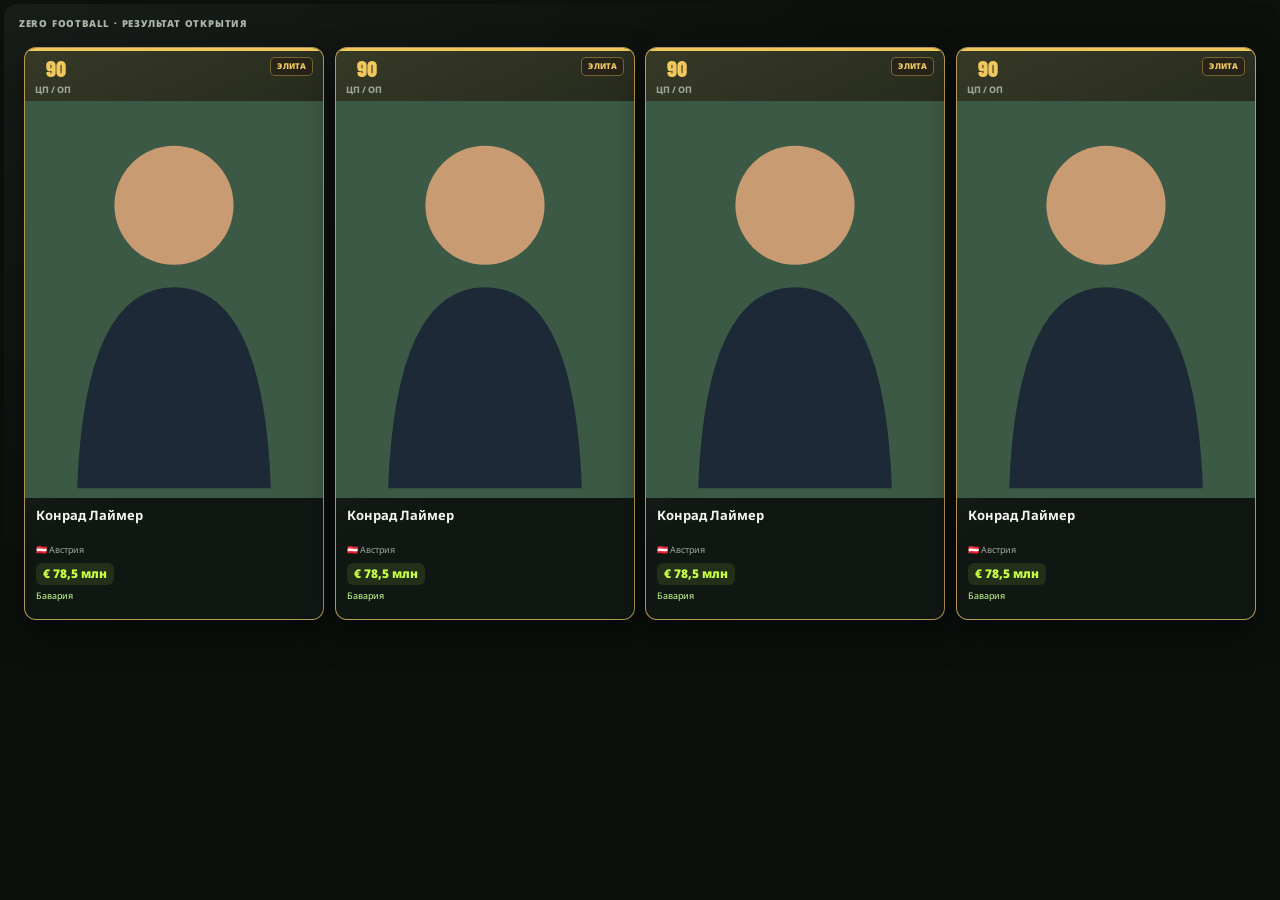
==== commit 8926090b: "111 1111" ====
--- a/test-pack-render.html
+++ b/test-pack-render.html
@@ -57,4 +57,5 @@
 <link rel="stylesheet" href="css/64-v94-user-request-fixes.css?v=94">
 <link rel="stylesheet" href="css/65-v96-opening-economy-polish.css?v=96">
 <link rel="stylesheet" href="css/66-v97-match-results-and-portrait-cards.css?v=97">
-<link rel="stylesheet" href="css/67-v98-pack-cards-match-collection.css?v=98"><style>body{margin:0;background:#101410} .pack-opening{position:relative!important;inset:auto!important;min-height:100vh!important;display:block!important;padding:16px!important} .opening-box{width:100%!important;max-height:none!important;min-height:0!important;text-align:left!important} .opening-main{height:calc(100vh - 140px)!important;min-height:0!important} .revealed-cards{height:100%!important} .player-card{max-width:100%!important}</style></head><body><div class="pack-opening"><div class="opening-box"><div class="opening-topline">ZERO FOOTBALL · РЕЗУЛЬТАТ ОТКРЫТИЯ</div><div class="opening-main"><div class="revealed-cards collection-grid"><div class="revealed-card"><article class="player-card" style="--rarity-color:#f0c85e;--player-glow:#f0c85e22"><div class="player-card-head"><div><div class="player-overall">90</div><span class="player-position">ЦП / ОП</span></div><span class="rarity-badge">ЭЛИТА</span></div><div class="player-portrait has-photo"><div class="portrait-circle">КЛ</div><img class="portrait-photo" src="data:image/svg+xml,%3Csvg xmlns='http://www.w3.org/2000/svg' width='400' height='533' viewBox='0 0 400 533'%3E%3Crect width='400' height='533' fill='%233c5945'/%3E%3Ccircle cx='200' cy='140' r='80' fill='%23c99b73'/%3E%3Cpath d='M70 520 Q80 250 200 250 Q320 250 330 520' fill='%231d2936'/%3E%3C/svg%3E" alt="Конрад Лаймер"></div><div class="player-card-body"><strong>Конрад Лаймер</strong><div class="player-meta"><span>🇦🇹 Австрия</span></div><div class="player-market-value">€ 78,5 млн</div><div class="player-meta"><span class="real-club">Бавария</span></div><div class="player-status"></div></div></article></div><div class="revealed-card"><article class="player-card" style="--rarity-color:#f0c85e;--player-glow:#f0c85e22"><div class="player-card-head"><div><div class="player-overall">90</div><span class="player-position">ЦП / ОП</span></div><span class="rarity-badge">ЭЛИТА</span></div><div class="player-portrait has-photo"><div class="portrait-circle">КЛ</div><img class="portrait-photo" src="data:image/svg+xml,%3Csvg xmlns='http://www.w3.org/2000/svg' width='400' height='533' viewBox='0 0 400 533'%3E%3Crect width='400' height='533' fill='%233c5945'/%3E%3Ccircle cx='200' cy='140' r='80' fill='%23c99b73'/%3E%3Cpath d='M70 520 Q80 250 200 250 Q320 250 330 520' fill='%231d2936'/%3E%3C/svg%3E" alt="Конрад Лаймер"></div><div class="player-card-body"><strong>Конрад Лаймер</strong><div class="player-meta"><span>🇦🇹 Австрия</span></div><div class="player-market-value">€ 78,5 млн</div><div class="player-meta"><span class="real-club">Бавария</span></div><div class="player-status"></div></div></article></div><div class="revealed-card"><article class="player-card" style="--rarity-color:#f0c85e;--player-glow:#f0c85e22"><div class="player-card-head"><div><div class="player-overall">90</div><span class="player-position">ЦП / ОП</span></div><span class="rarity-badge">ЭЛИТА</span></div><div class="player-portrait has-photo"><div class="portrait-circle">КЛ</div><img class="portrait-photo" src="data:image/svg+xml,%3Csvg xmlns='http://www.w3.org/2000/svg' width='400' height='533' viewBox='0 0 400 533'%3E%3Crect width='400' height='533' fill='%233c5945'/%3E%3Ccircle cx='200' cy='140' r='80' fill='%23c99b73'/%3E%3Cpath d='M70 520 Q80 250 200 250 Q320 250 330 520' fill='%231d2936'/%3E%3C/svg%3E" alt="Конрад Лаймер"></div><div class="player-card-body"><strong>Конрад Лаймер</strong><div class="player-meta"><span>🇦🇹 Австрия</span></div><div class="player-market-value">€ 78,5 млн</div><div class="player-meta"><span class="real-club">Бавария</span></div><div class="player-status"></div></div></article></div><div class="revealed-card"><article class="player-card" style="--rarity-color:#f0c85e;--player-glow:#f0c85e22"><div class="player-card-head"><div><div class="player-overall">90</div><span class="player-position">ЦП / ОП</span></div><span class="rarity-badge">ЭЛИТА</span></div><div class="player-portrait has-photo"><div class="portrait-circle">КЛ</div><img class="portrait-photo" src="data:image/svg+xml,%3Csvg xmlns='http://www.w3.org/2000/svg' width='400' height='533' viewBox='0 0 400 533'%3E%3Crect width='400' height='533' fill='%233c5945'/%3E%3Ccircle cx='200' cy='140' r='80' fill='%23c99b73'/%3E%3Cpath d='M70 520 Q80 250 200 250 Q320 250 330 520' fill='%231d2936'/%3E%3C/svg%3E" alt="Конрад Лаймер"></div><div class="player-card-body"><strong>Конрад Лаймер</strong><div class="player-meta"><span>🇦🇹 Австрия</span></div><div class="player-market-value">€ 78,5 млн</div><div class="player-meta"><span class="real-club">Бавария</span></div><div class="player-status"></div></div></article></div></div></div></div></div></body></html>+<link rel="stylesheet" href="css/67-v98-pack-cards-match-collection.css?v=98">
+<link rel="stylesheet" href="css/74-v105-pack-natural-rows.css?v=105"><style>body{margin:0;background:#101410} .pack-opening{position:relative!important;inset:auto!important;min-height:100vh!important;display:block!important;padding:16px!important} .opening-box{width:100%!important;max-height:none!important;min-height:0!important;text-align:left!important} .opening-main{height:calc(100vh - 140px)!important;min-height:0!important} .revealed-cards{height:100%!important} .player-card{max-width:100%!important}</style></head><body><div class="pack-opening is-batch"><div class="opening-box"><div class="opening-topline">ZERO FOOTBALL · РЕЗУЛЬТАТ ОТКРЫТИЯ</div><div class="opening-main"><div class="revealed-cards collection-grid"><div class="revealed-card"><article class="player-card" style="--rarity-color:#f0c85e;--player-glow:#f0c85e22"><div class="player-card-head"><div><div class="player-overall">90</div><span class="player-position">ЦП / ОП</span></div><span class="rarity-badge">ЭЛИТА</span></div><div class="player-portrait has-photo"><div class="portrait-circle">КЛ</div><img class="portrait-photo" src="data:image/svg+xml,%3Csvg xmlns='http://www.w3.org/2000/svg' width='400' height='533' viewBox='0 0 400 533'%3E%3Crect width='400' height='533' fill='%233c5945'/%3E%3Ccircle cx='200' cy='140' r='80' fill='%23c99b73'/%3E%3Cpath d='M70 520 Q80 250 200 250 Q320 250 330 520' fill='%231d2936'/%3E%3C/svg%3E" alt="Конрад Лаймер"></div><div class="player-card-body"><strong>Конрад Лаймер</strong><div class="player-meta"><span>🇦🇹 Австрия</span></div><div class="player-market-value">€ 78,5 млн</div><div class="player-meta"><span class="real-club">Бавария</span></div><div class="player-status"></div></div></article></div><div class="revealed-card"><article class="player-card" style="--rarity-color:#f0c85e;--player-glow:#f0c85e22"><div class="player-card-head"><div><div class="player-overall">90</div><span class="player-position">ЦП / ОП</span></div><span class="rarity-badge">ЭЛИТА</span></div><div class="player-portrait has-photo"><div class="portrait-circle">КЛ</div><img class="portrait-photo" src="data:image/svg+xml,%3Csvg xmlns='http://www.w3.org/2000/svg' width='400' height='533' viewBox='0 0 400 533'%3E%3Crect width='400' height='533' fill='%233c5945'/%3E%3Ccircle cx='200' cy='140' r='80' fill='%23c99b73'/%3E%3Cpath d='M70 520 Q80 250 200 250 Q320 250 330 520' fill='%231d2936'/%3E%3C/svg%3E" alt="Конрад Лаймер"></div><div class="player-card-body"><strong>Конрад Лаймер</strong><div class="player-meta"><span>🇦🇹 Австрия</span></div><div class="player-market-value">€ 78,5 млн</div><div class="player-meta"><span class="real-club">Бавария</span></div><div class="player-status"></div></div></article></div><div class="revealed-card"><article class="player-card" style="--rarity-color:#f0c85e;--player-glow:#f0c85e22"><div class="player-card-head"><div><div class="player-overall">90</div><span class="player-position">ЦП / ОП</span></div><span class="rarity-badge">ЭЛИТА</span></div><div class="player-portrait has-photo"><div class="portrait-circle">КЛ</div><img class="portrait-photo" src="data:image/svg+xml,%3Csvg xmlns='http://www.w3.org/2000/svg' width='400' height='533' viewBox='0 0 400 533'%3E%3Crect width='400' height='533' fill='%233c5945'/%3E%3Ccircle cx='200' cy='140' r='80' fill='%23c99b73'/%3E%3Cpath d='M70 520 Q80 250 200 250 Q320 250 330 520' fill='%231d2936'/%3E%3C/svg%3E" alt="Конрад Лаймер"></div><div class="player-card-body"><strong>Конрад Лаймер</strong><div class="player-meta"><span>🇦🇹 Австрия</span></div><div class="player-market-value">€ 78,5 млн</div><div class="player-meta"><span class="real-club">Бавария</span></div><div class="player-status"></div></div></article></div><div class="revealed-card"><article class="player-card" style="--rarity-color:#f0c85e;--player-glow:#f0c85e22"><div class="player-card-head"><div><div class="player-overall">90</div><span class="player-position">ЦП / ОП</span></div><span class="rarity-badge">ЭЛИТА</span></div><div class="player-portrait has-photo"><div class="portrait-circle">КЛ</div><img class="portrait-photo" src="data:image/svg+xml,%3Csvg xmlns='http://www.w3.org/2000/svg' width='400' height='533' viewBox='0 0 400 533'%3E%3Crect width='400' height='533' fill='%233c5945'/%3E%3Ccircle cx='200' cy='140' r='80' fill='%23c99b73'/%3E%3Cpath d='M70 520 Q80 250 200 250 Q320 250 330 520' fill='%231d2936'/%3E%3C/svg%3E" alt="Конрад Лаймер"></div><div class="player-card-body"><strong>Конрад Лаймер</strong><div class="player-meta"><span>🇦🇹 Австрия</span></div><div class="player-market-value">€ 78,5 млн</div><div class="player-meta"><span class="real-club">Бавария</span></div><div class="player-status"></div></div></article></div></div></div></div></div></body></html>
--- a/css/74-v105-pack-natural-rows.css
+++ b/css/74-v105-pack-natural-rows.css
@@ -0,0 +1,194 @@
+/* Zero Football v105 — multiple packs use one continuous result layout.
+   No player slider and no nested player-grid scrolling: the result overlay itself grows and scrolls. */
+html:has(.pack-opening.is-batch),
+body:has(.pack-opening.is-batch),
+#app:has(.pack-opening.is-batch){
+  height:auto!important;
+  min-height:100%!important;
+  max-height:none!important;
+  overflow:visible!important;
+  overscroll-behavior:auto!important;
+}
+body.zf-pack-opening-active,
+body.zf-pack-opening-active #app{
+  overflow:hidden!important;
+  overscroll-behavior:none!important;
+}
+.pack-opening.is-batch{
+  position:fixed!important;
+  inset:0!important;
+  z-index:1000!important;
+  display:block!important;
+  width:100vw!important;
+  height:100vh!important;
+  height:100dvh!important;
+  min-height:0!important;
+  max-height:none!important;
+  padding:max(4px,env(safe-area-inset-top)) max(4px,env(safe-area-inset-right)) max(4px,env(safe-area-inset-bottom)) max(4px,env(safe-area-inset-left))!important;
+  box-sizing:border-box!important;
+  overflow-x:hidden!important;
+  overflow-y:auto!important;
+  overscroll-behavior:contain!important;
+  touch-action:pan-y!important;
+  -webkit-overflow-scrolling:touch!important;
+  scrollbar-width:thin!important;
+  scrollbar-color:rgba(200,255,68,.58) rgba(255,255,255,.07)!important;
+}
+.pack-opening.is-batch::-webkit-scrollbar{display:block!important;width:8px!important;}
+.pack-opening.is-batch::-webkit-scrollbar-thumb{background:rgba(200,255,68,.58)!important;border-radius:8px!important;}
+.pack-opening.is-batch .opening-box{
+  position:relative!important;
+  inset:auto!important;
+  display:flex!important;
+  flex:0 0 auto!important;
+  flex-direction:column!important;
+  align-items:stretch!important;
+  justify-content:flex-start!important;
+  gap:clamp(7px,.9vh,12px)!important;
+  width:min(100%,1400px)!important;
+  height:auto!important;
+  min-height:100dvh!important;
+  max-height:none!important;
+  min-width:0!important;
+  margin:0 auto!important;
+  padding:clamp(6px,1vw,14px)!important;
+  box-sizing:border-box!important;
+  overflow:visible!important;
+}
+.pack-opening.is-batch .opening-topline,
+.pack-opening.is-batch .opening-result-header,
+.pack-opening.is-batch .opening-actions{
+  position:relative!important;
+  inset:auto!important;
+  flex:0 0 auto!important;
+  min-width:0!important;
+}
+.pack-opening.is-batch .opening-main{
+  position:relative!important;
+  display:flex!important;
+  flex:0 0 auto!important;
+  flex-direction:column!important;
+  align-items:stretch!important;
+  justify-content:flex-start!important;
+  gap:clamp(8px,1vh,13px)!important;
+  width:100%!important;
+  height:auto!important;
+  max-height:none!important;
+  min-width:0!important;
+  min-height:0!important;
+  margin:0!important;
+  overflow:visible!important;
+  box-sizing:border-box!important;
+}
+.pack-opening.is-batch .reveal-scroll-control{display:none!important;}
+.pack-opening.is-batch .revealed-cards.collection-grid{
+  position:relative!important;
+  inset:auto!important;
+  display:grid!important;
+  flex:0 0 auto!important;
+  grid-template-columns:repeat(var(--reveal-grid-columns,4),minmax(0,1fr))!important;
+  grid-template-rows:none!important;
+  grid-auto-flow:row!important;
+  grid-auto-rows:max-content!important;
+  align-content:start!important;
+  align-items:start!important;
+  justify-content:stretch!important;
+  justify-items:stretch!important;
+  column-gap:clamp(8px,.85vw,13px)!important;
+  row-gap:22px!important;
+  width:100%!important;
+  height:auto!important;
+  max-height:none!important;
+  min-width:0!important;
+  min-height:0!important;
+  margin:0!important;
+  padding:8px 7px 22px!important;
+  box-sizing:border-box!important;
+  overflow:visible!important;
+  overscroll-behavior:auto!important;
+  touch-action:pan-y!important;
+  scrollbar-width:none!important;
+}
+.pack-opening.is-batch .revealed-cards.collection-grid::-webkit-scrollbar{display:none!important;width:0!important;height:0!important;}
+.pack-opening.is-batch .revealed-cards.collection-grid>.revealed-card{
+  position:relative!important;
+  inset:auto!important;
+  grid-area:auto!important;
+  grid-column:auto!important;
+  grid-row:auto!important;
+  order:0!important;
+  align-self:start!important;
+  justify-self:stretch!important;
+  width:100%!important;
+  max-width:none!important;
+  min-width:0!important;
+  min-height:0!important;
+  height:auto!important;
+  aspect-ratio:auto!important;
+  overflow:visible!important;
+  box-sizing:border-box!important;
+}
+.pack-opening.is-batch .revealed-cards.collection-grid>.revealed-card>.player-card{
+  display:flex!important;
+  flex-direction:column!important;
+  width:100%!important;
+  height:auto!important;
+  min-width:0!important;
+  min-height:0!important;
+  max-height:none!important;
+  aspect-ratio:auto!important;
+  overflow:hidden!important;
+  box-sizing:border-box!important;
+}
+.pack-opening.is-batch .revealed-cards.collection-grid .player-portrait{
+  flex:0 0 auto!important;
+  aspect-ratio:3/4!important;
+}
+.pack-opening.is-batch .revealed-cards.collection-grid .player-portrait .portrait-photo{object-fit:cover!important;}
+.pack-opening.is-batch:not(.is-skipped) .revealed-cards.collection-grid>.revealed-card{
+  animation:zfBatchCardIn .32s ease-out var(--card-delay,0ms) both!important;
+  transform-origin:center center!important;
+}
+.pack-opening.is-batch.is-skipped .revealed-card{opacity:1!important;animation:none!important;transform:none!important;}
+@keyframes zfBatchCardIn{
+  from{opacity:0;transform:translateY(7px) scale(.992);filter:brightness(1.12);}
+  to{opacity:1;transform:none;filter:none;}
+}
+@media(max-width:760px){
+  .pack-opening.is-batch .opening-box{gap:7px!important;padding:5px!important;}
+  .pack-opening.is-batch .revealed-cards.collection-grid{
+    grid-template-columns:repeat(2,minmax(0,1fr))!important;
+    column-gap:8px!important;
+    row-gap:18px!important;
+    padding:5px 3px 20px!important;
+  }
+}
+@media(max-width:390px){
+  .pack-opening.is-batch .revealed-cards.collection-grid{column-gap:6px!important;row-gap:16px!important;}
+}
+/* Duplicate choices also join the same vertical page flow; no sideways mini-scroller. */
+.pack-opening.is-batch .duplicate-rewards-panel{
+  position:relative!important;
+  flex:0 0 auto!important;
+  width:100%!important;
+  max-width:none!important;
+  min-width:0!important;
+  min-height:0!important;
+  max-height:none!important;
+  overflow:visible!important;
+  overscroll-behavior:auto!important;
+}
+.pack-opening.is-batch .duplicate-choice-list{
+  display:grid!important;
+  grid-template-columns:repeat(auto-fit,minmax(min(240px,100%),1fr))!important;
+  align-items:stretch!important;
+  gap:7px!important;
+  width:100%!important;
+  min-width:0!important;
+  min-height:0!important;
+  overflow:visible!important;
+  padding:0 1px 3px!important;
+  scrollbar-width:none!important;
+}
+.pack-opening.is-batch .duplicate-choice-list::-webkit-scrollbar{display:none!important;width:0!important;height:0!important;}
+.pack-opening.is-batch .duplicate-choice-row{width:100%!important;max-width:none!important;min-width:0!important;flex:initial!important;}
